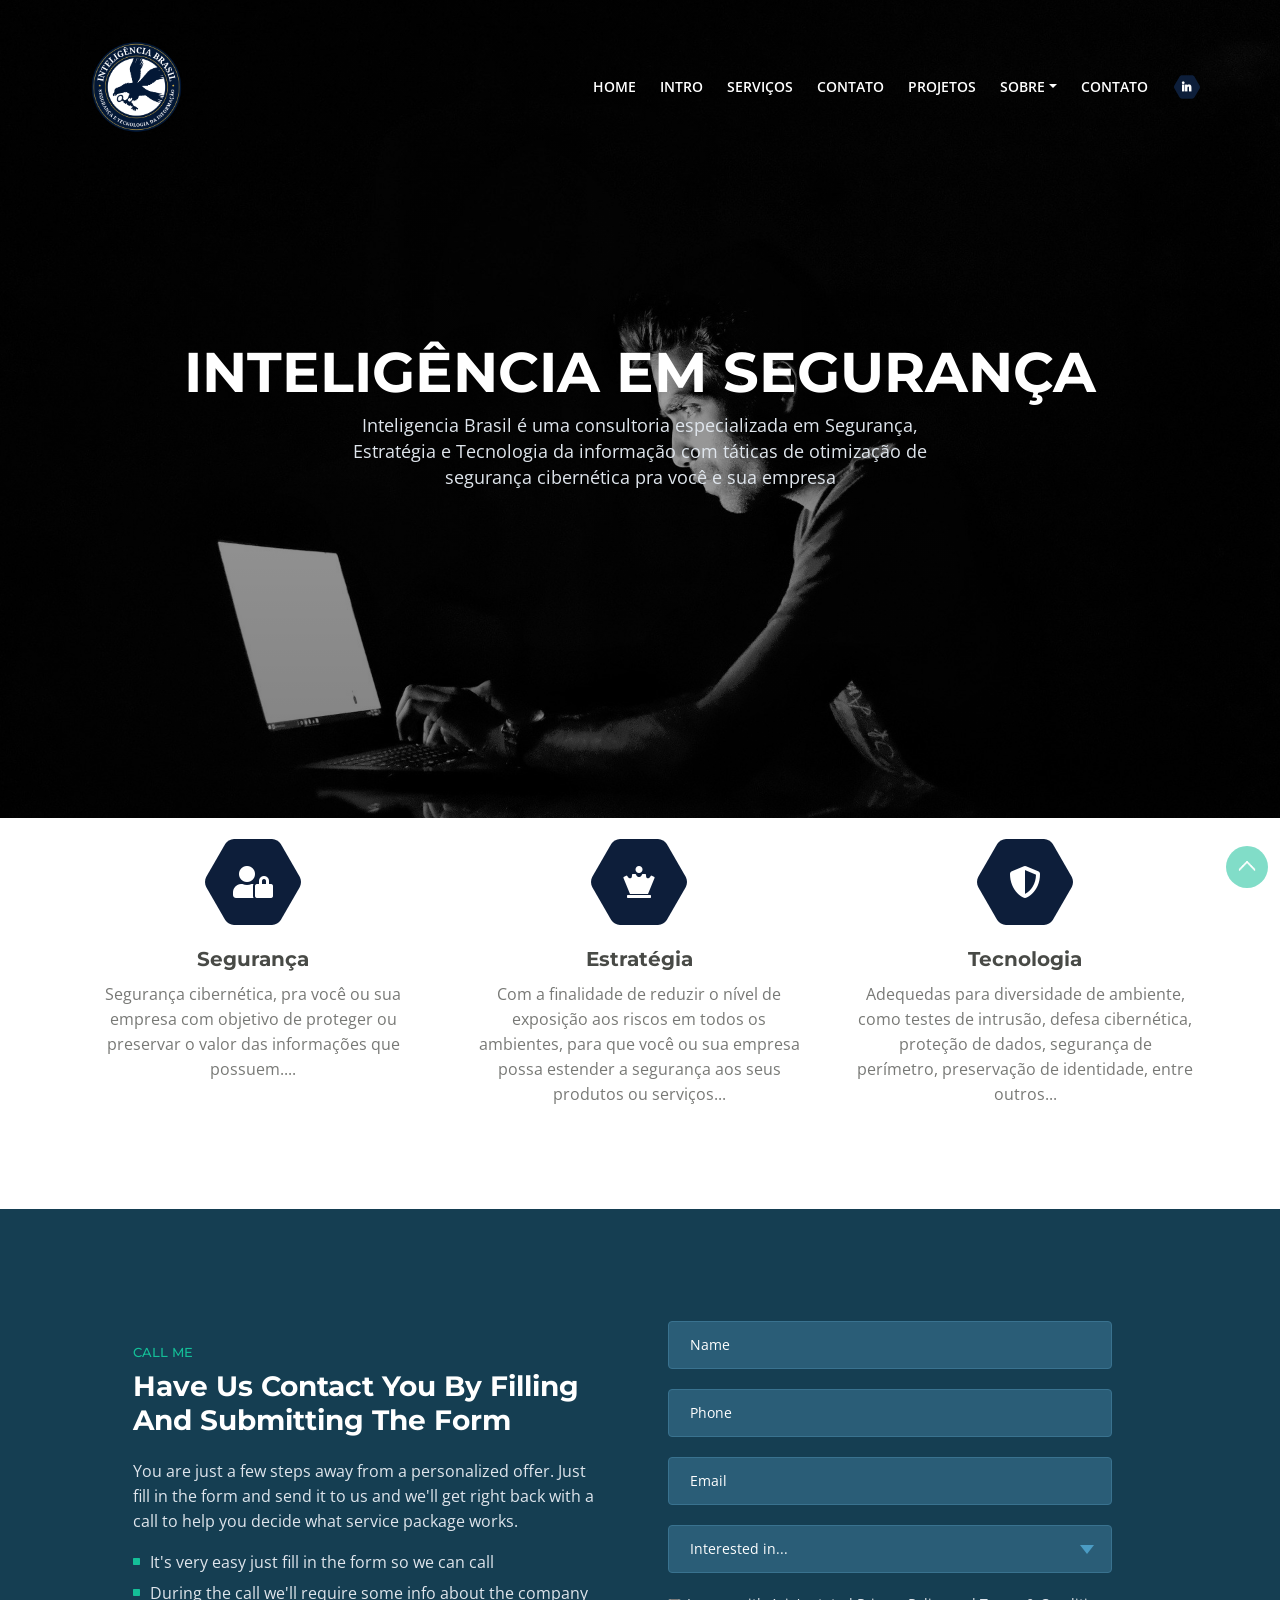
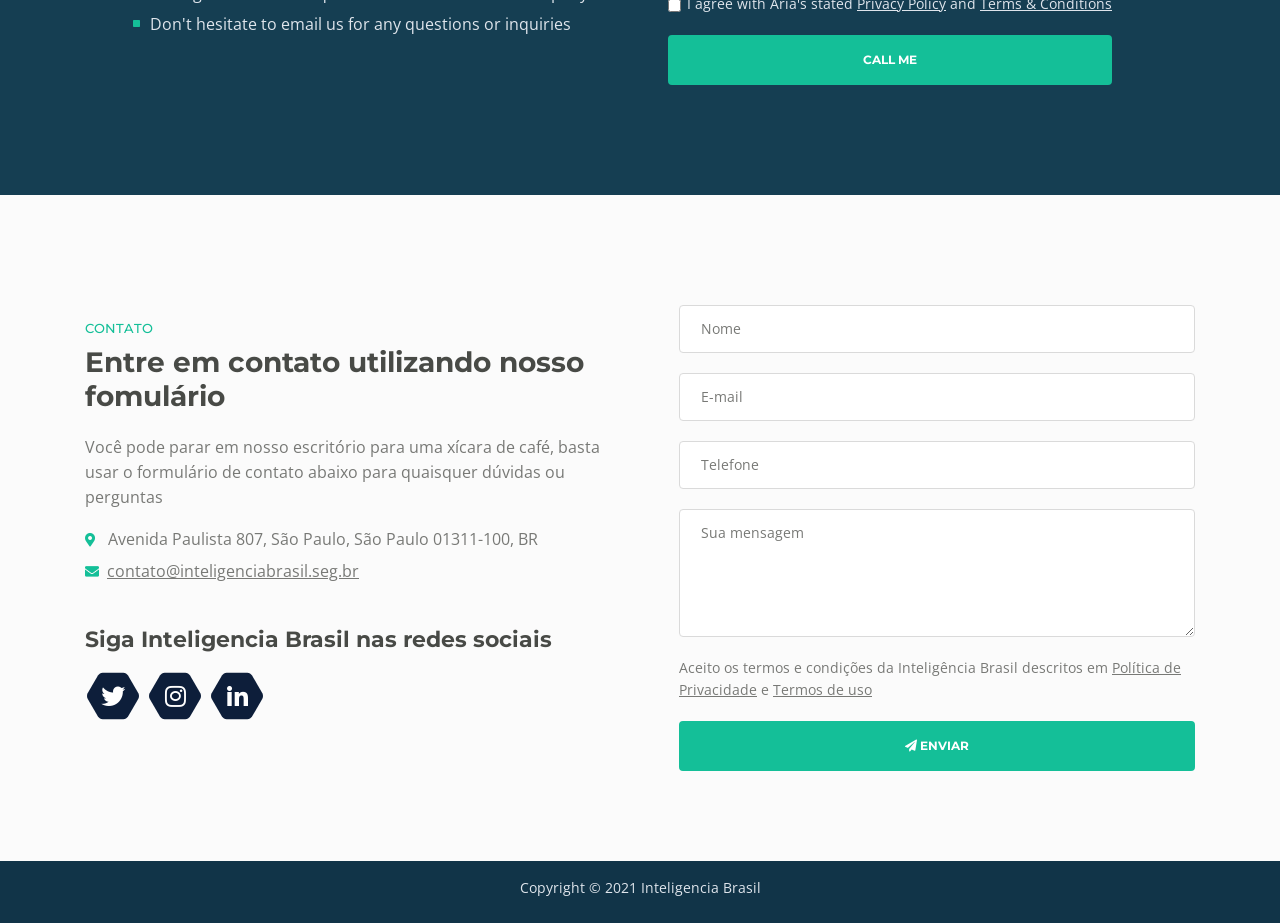
==== index.html @ 34564eaf "update_index_scripts" ====
<!DOCTYPE html>
<html lang="pt-br,en">
<head>
    <meta charset="utf-8">
    <meta name="viewport" content="width=device-width, initial-scale=1, shrink-to-fit=no">
    
    <!-- SEO Meta Tags -->
    <meta name="description" content="Segurança, Estratégia e Tecnologia da Informação - A força mais bem informada, provavelmente combate em condições mais favoráveis!">
    
    <!-- OG Meta Tags to improve the way the post looks when you share the page on LinkedIn, Facebook, Google+ -->
	<meta property="og:site_name" content="" /> <!-- website name -->
	<meta property="og:site" content="" /> <!-- website link -->
	<meta property="og:title" content=""/> <!-- title shown in the actual shared post -->
	<meta property="og:description" content="" /> <!-- description shown in the actual shared post -->
	<meta property="og:image" content="" /> <!-- image link, make sure it's jpg -->
	<meta property="og:url" content="" /> <!-- where do you want your post to link to -->
	<meta property="og:type" content="article" />

    <!-- Website Title -->
    <title>Agência - Inteligencia Brasil</title>
    
    <!-- Styles -->
    <link href="https://fonts.googleapis.com/css?family=Montserrat:500,700&display=swap&subset=latin-ext" rel="stylesheet">
    <link href="https://fonts.googleapis.com/css?family=Open+Sans:400,400i,600&display=swap&subset=latin-ext" rel="stylesheet">
    <link href="css/bootstrap.css" rel="stylesheet">
    <link href="css/fontawesome-all.css" rel="stylesheet">
    <link href="css/swiper.css" rel="stylesheet">
	<link href="css/magnific-popup.css" rel="stylesheet">
	<link href="css/styles.css" rel="stylesheet">
	
	<!-- Favicon  -->
    <link rel="icon" href="images/favicon.png">
    
   <!-- <script language="javascript">
        document.write(unescape('%3C%62%6F%64%79%20%6F%6E%63%6F%6E%74%65%78%74%6D%65%6E%75%3D%22%72%65%74%75%72%6E%20%66%61%6C%73%65%3B%22%3E'));
    </script>-->

</head>
<body>
<!--<body onkeydown="return false" data-spy="scroll" data-target=".fixed-top">-->
    
    <!-- Preloader -->
	<div class="spinner-wrapper">
        <div class="spinner">
            <div class="bounce1"></div>
            <div class="bounce2"></div>
            <div class="bounce3"></div>
        </div>
    </div>
    <!-- end of preloader -->
    

    <!-- Navbar -->
    <nav class="navbar navbar-expand-md navbar-dark navbar-custom fixed-top">
        <!-- Text Logo - Use this if you don't have a graphic logo -->
        <!-- <a class="navbar-brand logo-text page-scroll" href="index.html">Aria</a> -->

        <!-- Image Logo -->
        <a class="navbar-brand logo-image" href="index.html"><img src="images/logo.svg" alt="alternative"></a>
        
        <!-- Mobile Menu Toggle Button -->
        <button class="navbar-toggler" type="button" data-toggle="collapse" data-target="#navbarsExampleDefault" aria-controls="navbarsExampleDefault" aria-expanded="false" aria-label="Toggle navigation">
            <span class="navbar-toggler-awesome fas fa-bars"></span>
            <span class="navbar-toggler-awesome fas fa-times"></span>
        </button>
        <!-- end of mobile menu toggle button -->

        <div class="collapse navbar-collapse" id="navbarsExampleDefault">
            <ul class="navbar-nav ml-auto">
                <li class="nav-item">
                    <a class="nav-link page-scroll" href="#header">HOME <span class="sr-only">(current)</span></a>
                </li>
                <li class="nav-item">
                    <a class="nav-link page-scroll" href="#intro">INTRO</a>
                </li>
                <li class="nav-item">
                    <a class="nav-link page-scroll" href="#services">SERVIÇOS</a>
                </li>
                <li class="nav-item">
                    <a class="nav-link page-scroll" href="#callMe">CONTATO</a>
                </li>
                <li class="nav-item">
                    <a class="nav-link page-scroll" href="#projects">PROJETOS</a>
                </li>

                <!-- Dropdown Menu -->          
                <li class="nav-item dropdown">
                    <a class="nav-link dropdown-toggle page-scroll" href="#" id="navbarDropdown" role="button" aria-haspopup="true" aria-expanded="false">SOBRE</a>
                    <div class="dropdown-menu" aria-labelledby="navbarDropdown">
                        <a class="dropdown-item" href="#"><span class="item-text">TERMOS DE USO</span></a>
                        <div class="dropdown-items-divide-hr"></div>
                        <a class="dropdown-item" href="#"><span class="item-text">POLÍTICA DE PRIVACIDADE</span></a>
                    </div>
                </li>
                <!-- end of dropdown menu -->

                <li class="nav-item">
                    <a class="nav-link page-scroll" href="#contact">CONTATO</a>
                </li>
            </ul>
            <span class="nav-item social-icons">
                <span class="fa-stack">
                    <a href="https://www.linkedin.com/company/inteligenciabrasil" target="_blank">
                        <span class="hexagon"></span>
                        <i class="fab fa-linkedin-in fa-stack-1x"></i>
                    </a>
                </span>
                <!--
                <span class="fa-stack">
                    <a href="#your-link">
                        <span class="hexagon"></span>
                        <i class="fab fa-twitter fa-stack-1x"></i>
                    </a>
                </span>
            </span>-->
        </div>
    </nav> <!-- end of navbar -->
    <!-- end of navbar -->


    <!-- Header -->
    <header id="header" class="header">
        <div class="seletor header-content">
            <div class="container">
                <div class="row">
                    <div class="col-lg-12">
                        <div class="text-container">
                            <h1>INTELIGÊNCIA <span id="js-rotating">EM SEGURANÇA, ESTRATÉGICA, TECNOLÓGICA</span></h1>
                            <p class="p-heading p-large">Inteligencia Brasil é uma consultoria especializada em Segurança, Estratégia e Tecnologia da informação com táticas de otimização de segurança cibernética pra você e sua empresa</p>
                          <!--  <a class="btn-solid-lg page-scroll" href="#intro">DISCOVER</a>-->
                        </div>
                    </div> <!-- end of col -->
                </div> <!-- end of row -->
            </div> <!-- end of container -->
        </div> <!-- end of header-content -->
    </header> <!-- end of header -->
    <!-- end of header -->

<!--BLOCK
    <!-- Intro 
    <div id="intro" class="basic-1">
        <div class="container">
            <div class="row">
                <div class="col-lg-5">
                    <div class="text-container">
                        <div class="section-title">INTRO</div>
                        <h2>We Offer Some Of The Best Business Growth Services In Town</h2>
                        <p>Launching a new company or developing the market position of an existing one can be quite an overwhelming processs at times.</p>
                        <p class="testimonial-text">"Our mission here at Aira is to get you through those tough moments relying on our team's expertise in starting and growing companies."</p>
                        <div class="testimonial-author">Louise Donovan - CEO</div>
                    </div> <!-- end of text-container 
                </div> <!-- end of col 
                <div class="col-lg-7">
                    <div class="image-container">
                        <img class="img-fluid" src="images/intro-office.jpg" alt="alternative">
                    </div> <!-- end of image-container 
                </div> <!-- end of col 
            </div> <!-- end of row 
        </div> <!-- end of container 
    </div> <!-- end of basic-1 
    <!-- end of intro -->

<!--BLOCK
    <!-- Description -->
    <div class="cards-1">
        <div class="container">
            <div class="row">
                <div class="col-lg-12">
                        
               <!-- Card -->
               <div class="card">
                <span class="fa-stack">
                    <span class="hexagon"></span>
                    <i class="fas fa-user-lock fa-stack-1x"></i>
                </span>
                <div class="seletor card-body">
                    <h4 class="card-title">Segurança</h4>
                    <p>Segurança cibernética, pra você ou sua empresa com objetivo de proteger ou preservar o valor das informações que possuem....</p>
                </div>
            </div>
            <!-- end of card -->
                     <!-- Card -->
                     <div class="card">
                        <span class="fa-stack">
                            <span class="hexagon"></span>
                            <i class="fas fa-chess-queen fa-stack-1x"></i>
                        </span>
                        <div class="seletor card-body">
                            <h4 class="card-title">Estratégia</h4>
                            <p>Com a finalidade de reduzir o nível de exposição aos riscos em todos os ambientes, para que você ou sua empresa possa estender a segurança aos seus produtos ou serviços...</p>
                        </div>
                    </div>
                    <!-- end of card -->
                    <!-- Card -->
                    <div class="card">
                        <span class="fa-stack">
                            <span class="hexagon"></span>
                            <i class="fas fa-shield-alt fa-stack-1x"></i>
                        </span>
                        <div class="seletor card-body">
                            <h4 class="card-title">Tecnologia</h4>
                            <p>Adequedas para diversidade de ambiente, como testes de intrusão, defesa cibernética, proteção de dados, segurança de perímetro, preservação de identidade, entre outros... </p>
                        </div>
                    </div>
                    <!-- end of card -->
                    
                                

                </div> <!-- end of col -->
            </div> <!-- end of row -->
        </div> <!-- end of container -->
    </div>

    <!-- end of description -->

<!--BLOCK
    <!-- Services
    <div id="services" class="cards-2">
        <div class="container">
            <div class="row">
                <div class="col-lg-12">
                    <div class="section-title">SERVICES</div>
                    <h2>Choose The Service Package<br> That Suits Your Needs</h2>
                </div> <!-- end of col 
            </div> <!-- end of row 
            <div class="row">
                <div class="col-lg-12">
                    
                    <!-- Card
                    <div class="card">
                        <div class="card-image">
                            <img class="img-fluid" src="images/services-1.jpg" alt="alternative">
                        </div>
                        <div class="card-body">
                            <h3 class="card-title">Off The Ground Off The Ground</h3>
                            <p>Perfect for fresh ideas or young startups, this package will help get the business off the ground</p>
                            <ul class="list-unstyled li-space-lg">
                                <li class="media">
                                    <i class="fas fa-square"></i>
                                    <div class="media-body">Environment and competition</div>
                                </li>
                                <li class="media">
                                    <i class="fas fa-square"></i>
                                    <div class="media-body">Designing the marketing plan</div>
                                </li>
                            </ul>
                            <p class="price">Starting at <span>$199</span></p>
                        </div>
                        <div class="button-container">
                            <a class="btn-solid-reg page-scroll" href="#callMe">DETAILS</a>
                        </div> <!-- end of button-container 
                    </div>
                    <!-- end of card 

                    <!-- Card 
                    <div class="card">
                        <div class="card-image">
                            <img class="img-fluid" src="images/services-2.jpg" alt="alternative">
                        </div>
                        <div class="card-body">
                            <h3 class="card-title">Accelerated Growth</h3>
                            <p>Use this service pack to give your company the necessary impulse to become an industry leader</p>
                            <ul class="list-unstyled li-space-lg">
                                <li class="media">
                                    <i class="fas fa-square"></i>
                                    <div class="media-body">Business strategy planning</div>
                                </li>
                                <li class="media">
                                    <i class="fas fa-square"></i>
                                    <div class="media-body">Taking the planned actions</div>
                                </li>
                            </ul>
                            <p class="price">Starting at <span>$299</span></p>
                        </div>
                        <div class="button-container">
                            <a class="btn-solid-reg page-scroll" href="#callMe">DETAILS</a>
                        </div> <!-- end of button-container 
                    </div>
                    <!-- end of card 

                    <!-- Card 
                    <div class="card">
                        <div class="card-image">
                            <img class="img-fluid" src="images/services-3.jpg" alt="alternative">
                        </div>
                        <div class="card-body">
                            <h3 class="card-title">Market Domination</h3>
                            <p>You already are a reference point in your industry now you need to learn about acquisitions</p>
                            <ul class="list-unstyled li-space-lg">
                                <li class="media">
                                    <i class="fas fa-square"></i>
                                    <div class="media-body">Maintaining the leader status</div>
                                </li>
                                <li class="media">
                                    <i class="fas fa-square"></i>
                                    <div class="media-body">Acquisitions the right way</div>
                                </li>
                            </ul>
                            <p class="price">Starting at <span>$299</span></p>
                        </div>
                        <div class="button-container">
                            <a class="btn-solid-reg page-scroll" href="#callMe">DETAILS</a>
                        </div> <!-- end of button-container 
                    </div>
                    <!-- end of card 

                </div> <!-- end of col 
            </div> <!-- end of row 
        </div> <!-- end of container 
    </div> <!-- end of cards-2 -->
    <!-- end of services -->
    

    <!-- Details 1 
	<div id="details" class="accordion">
		<div class="area-1">
		</div><!-- end of area-1 on same line and no space between comments to eliminate margin white space 
        <div class="area-2">
            
            <!-- Accordion 
            <div class="accordion-container" id="accordionOne">
                <h2>Accelerate Business Growth To Improve Revenue Numbers</h2>
                <div class="item">
                    <div id="headingOne">
                        <span data-toggle="collapse" data-target="#collapseOne" aria-expanded="true" aria-controls="collapseOne" role="button">
                            <span class="circle-numbering">1</span><span class="accordion-title">How Can Aria Help Your Business</span>
                        </span>
                    </div>
                    <div id="collapseOne" class="collapse show" aria-labelledby="headingOne" data-parent="#accordionOne">
                        <div class="accordion-body">
                            At Aria solutions, we’ve taken the consultancy concept one step further by offering a full service management organization with expertise.
                        </div>
                    </div>
                </div> <!-- end of item 
            
                <div class="item">
                    <div id="headingTwo">
                        <span class="collapsed" data-toggle="collapse" data-target="#collapseTwo" aria-expanded="false" aria-controls="collapseTwo" role="button">
                            <span class="circle-numbering">2</span><span class="accordion-title">Great Strategic Business Planning</span>
                        </span>
                    </div>
                    <div id="collapseTwo" class="collapse" aria-labelledby="headingTwo" data-parent="#accordionOne">
                        <div class="accordion-body">
                            Aria partners with businesses to business growth and development ideas including environment analysis, plan execution and evaluation.
                        </div>
                    </div>
                </div> <!-- end of item 
            
                <div class="item">
                    <div id="headingThree">
                        <span class="collapsed" data-toggle="collapse" data-target="#collapseThree" aria-expanded="false" aria-controls="collapseThree" role="button">
                            <span class="circle-numbering">3</span><span class="accordion-title">Online Marketing Campaigns</span>
                        </span>
                    </div>
                    <div id="collapseThree" class="collapse" aria-labelledby="headingThree" data-parent="#accordionOne">
                        <div class="accordion-body">
                            An awesome online marketing plan won't save your bad product but paired with a good product, the sky is the limit for what can be achieved.
                        </div>
                    </div>
                </div> <!-- end of item 
            </div> <!-- end of accordion-container 
            <!-- end of accordion 

		</div> <!-- end of area-2 
    </div> <!-- end of accordion -->
    <!-- end of details 1 -->


    <!-- Details 2 
	<div class="tabs">
        <div class="area-1">
            <div class="tabs-container">
                
                <!-- Tabs Links 
                <ul class="nav nav-tabs" id="ariaTabs" role="tablist">
                    <li class="nav-item">
                        <a class="nav-link active" id="nav-tab-1" data-toggle="tab" href="#tab-1" role="tab" aria-controls="tab-1" aria-selected="true"><i class="fas fa-th"></i> Business</a>
                    </li>
                    <li class="nav-item">
                        <a class="nav-link" id="nav-tab-2" data-toggle="tab" href="#tab-2" role="tab" aria-controls="tab-2" aria-selected="false"><i class="fas fa-th"></i> Expertise</a>
                    </li>
                    <li class="nav-item">
                        <a class="nav-link" id="nav-tab-3" data-toggle="tab" href="#tab-3" role="tab" aria-controls="tab-3" aria-selected="false"><i class="fas fa-th"></i> Quality</a>
                    </li>
                </ul>
                <!-- end of tabs links 
                
                <!-- Tabs Content 
                <div class="tab-content" id="ariaTabsContent">

                    <!-- Tab 
                    <div class="tab-pane fade show active" id="tab-1" role="tabpanel" aria-labelledby="tab-1">
                        <h4>Business Services For Companies</h4>
                        <p>Aria provides the most innovative and customized business services in the industry. Our <a class="green page-scroll" href="#services">Services</a> section shows how flexible we are for all types of budgets.</p>
                        
                        <!-- Progress Bars 
                        <div class="progress-container">
                            <div class="title">Business Development 100%</div>
                            <div class="progress">
                                <div class="progress-bar first" role="progressbar" aria-valuenow="0" aria-valuemin="0" aria-valuemax="100"></div>
                            </div>
                            <div class="title">Opportunity Spotting 76%</div>
                            <div class="progress">
                                <div class="progress-bar second" role="progressbar" aria-valuenow="75" aria-valuemin="0" aria-valuemax="100"></div>
                            </div>
                            <div class="title">Online Marketing 90%</div>
                            <div class="progress">
                                <div class="progress-bar third" role="progressbar" aria-valuenow="90" aria-valuemin="0" aria-valuemax="100"></div>
                            </div>
                        </div> <!-- end of progress-container -->
                        <!-- end of progress bars 
                        
                    </div> <!-- end of tab-pane --> 
                    <!-- end of tab -->

                    <!-- Tab 
                    <div class="tab-pane fade" id="tab-2" role="tabpanel" aria-labelledby="tab-2">
                        <ul class="list-unstyled li-space-lg first">
                            <li class="media">
                                <div class="media-bullet">1</div>
                                <div class="media-body"><strong>High quality</strong> is on top of our list when it comes to the way we deliver the services</div>
                            </li>
                            <li class="media">
                                <div class="media-bullet">2</div>
                                <div class="media-body"><strong>Maximum impact</strong> is what we look for in our actions</div>
                            </li>
                            <li class="media">
                                <div class="media-bullet">3</div>
                                <div class="media-body"><strong>Quality standards</strong> are important but meant to be exceeded</div>
                            </li>
                        </ul>
                        <ul class="list-unstyled li-space-lg last">
                            <li class="media">
                                <div class="media-bullet">4</div>
                                <div class="media-body"><strong>We're always looking</strong> for industry leaders to help them win their market position</div>
                            </li>
                            <li class="media">
                                <div class="media-bullet">5</div>
                                <div class="media-body"><strong>Evaluation</strong> is a key aspect of this business and important</div>
                            </li>
                            <li class="media">
                                <div class="media-bullet">6</div>
                                <div class="media-body"><strong>Ethic</strong> procedures ar alwasy at the base of everything we do</div>
                            </li>
                        </ul>
                    </div> <!-- end of tab-pane -->
                    <!-- end of tab -->

                    <!-- Tab 
                    <div class="tab-pane fade" id="tab-3" role="tabpanel" aria-labelledby="tab-3">
                        <p><strong>We strive to achieve</strong> 100% customer satisfaction for both types of customers: hiring companies and job seekers. Types of customers: <a class="green" href="#your-link">with huge potential</a></p>
                        <p><strong>Our goal is to help</strong> your company achieve its full potential and establish long term stability for <a class="green" href="#your-link">the stakeholders</a></p>
                        <ul class="list-unstyled li-space-lg">
                            <li class="media">
                                <i class="fas fa-square"></i>
                                <div class="media-body">It's easy to get a quotation, just call our office anytime</div>
                            </li>
                            <li class="media">
                                <i class="fas fa-square"></i>
                                <div class="media-body">We'll get back to you with an initial estimate soon</div>
                            </li>
                            <li class="media">
                                <i class="fas fa-square"></i>
                                <div class="media-body">Get ready to see results even after only 30 days</div>
                            </li>
                            <li class="media">
                                <i class="fas fa-square"></i>
                                <div class="media-body">Ask for a quote and start improving your business</div>
                            </li>
                            <li class="media">
                                <i class="fas fa-square"></i>
                                <div class="media-body">Just fill out the form and we'll call you right away</div>
                            </li>
                        </ul>
                    </div> <!-- end of tab-pane -->
                    <!-- end of tab 

                </div> <!-- end of tab-content -->
                <!-- end of tabs content 

            </div> <!-- end of tabs-container 
        </div><!-- end of area-1 on same line and no space between comments to eliminate margin white space 
        <div class="area-2"></div> <!-- end of area-2 
    </div> <!-- end of tabs -->
    <!-- end of details 2 -->


    <!-- Testimonials 
    <div class="slider">
        <div class="container">
            <div class="row">
                <div class="col-lg-12">
                    <h2>Read Our Customer Testimonials</h2>
                    <p class="p-heading">Our clients are our partners and we can not imagine a better future for our company without helping them reach their objectives</p>
                </div> <!-- end of col 
            </div> <!-- end of row 
            <div class="row">
                <div class="col-lg-12">

                    <!-- Card Slider 
                    <div class="slider-container">
                        <div class="swiper-container card-slider">
                            <div class="swiper-wrapper">
                                
                                <!-- Slide 
                                <div class="swiper-slide">
                                    <div class="card">
                                        <img class="card-image" src="images/testimonial-1.jpg" alt="alternative">
                                        <div class="card-body">
                                            <div class="testimonial-text">The guys from Aria helped with getting my business off the ground and turning into a profitable company.</div>
                                            <div class="testimonial-author">Jude Thorn - Founder</div>
                                        </div>
                                    </div>
                                </div> <!-- end of swiper-slide -->
                                <!-- end of slide -->
        
                                <!-- Slide 
                                <div class="swiper-slide">
                                    <div class="card">
                                        <img class="card-image" src="images/testimonial-2.jpg" alt="alternative">
                                        <div class="card-body">
                                            <div class="testimonial-text">I purchased the Growth Accelerator service pack a few years ago and I renewed the contract each year. </div>
                                            <div class="testimonial-author">Marsha Singer - Marketer</div>
                                        </div>
                                    </div>        
                                </div> <!-- end of swiper-slide -->
                                <!-- end of slide -->
        
                                <!-- Slide 
                                <div class="swiper-slide">
                                    <div class="card">
                                        <img class="card-image" src="images/testimonial-3.jpg" alt="alternative">
                                        <div class="card-body">
                                            <div class="testimonial-text">Aria's CEO personally attends client meetings and gives his feedback on business growth strategies.</div>
                                            <div class="testimonial-author">Roy Smith - Developer</div>
                                        </div>
                                    </div>        
                                </div> <!-- end of swiper-slide -->
                                <!-- end of slide -->
        
                                <!-- Slide 
                                <div class="swiper-slide">
                                    <div class="card">
                                        <img class="card-image" src="images/testimonial-4.jpg" alt="alternative">
                                        <div class="card-body">
                                            <div class="testimonial-text">At the beginning I thought the prices are a little high for what they offer but they over deliver each and every time.</div>
                                            <div class="testimonial-author">Ronald Spice - Owner</div>
                                        </div>
                                    </div>
                                </div> <!-- end of swiper-slide -->
                                <!-- end of slide -->
        
                                <!-- Slide 
                                <div class="swiper-slide">
                                    <div class="card">
                                        <img class="card-image" src="images/testimonial-5.jpg" alt="alternative">
                                        <div class="card-body">
                                            <div class="testimonial-text">I recommend Aria to every business owner or growth leader that wants to take his company to the next level.</div>
                                            <div class="testimonial-author">Lindsay Rune - Manager</div>
                                        </div>
                                    </div>        
                                </div> <!-- end of swiper-slide 
                                <!-- end of slide -->
        
                                <!-- Slide 
                                <div class="swiper-slide">
                                    <div class="card">
                                        <img class="card-image" src="images/testimonial-6.jpg" alt="alternative">
                                        <div class="card-body">
                                            <div class="testimonial-text">My goals for using Aria's services seemed high when I first set them but they've met them with no problems.</div>
                                            <div class="testimonial-author">Ann Black - Consultant</div>
                                        </div>
                                    </div>        
                                </div> <!-- end of swiper-slide -->
                                <!-- end of slide 
                            
                            </div> <!-- end of swiper-wrapper
        
                            <!-- Add Arrows 
                            <div class="swiper-button-next"></div>
                            <div class="swiper-button-prev"></div>
                            <!-- end of add arrows 
        
                        </div> <!-- end of swiper-container 
                    </div> <!-- end of sliedr-container 
                    <!-- end of card slider 

                </div> <!-- end of col 
            </div> <!-- end of row 
        </div> <!-- end of container 
    </div> <!-- end of slider 
    <!-- end of testimonials 


    <!-- Call Me -->
    <div id="callMe" class="form-1">
        <div class="container">
            <div class="row">
                <div class="col-lg-6">
                    <div class="text-container">
                        <div class="section-title">CALL ME</div>
                        <h2 class="white">Have Us Contact You By Filling And Submitting The Form</h2>
                        <p class="white">You are just a few steps away from a personalized offer. Just fill in the form and send it to us and we'll get right back with a call to help you decide what service package works.</p>
                        <ul class="list-unstyled li-space-lg white">
                            <li class="media">
                                <i class="fas fa-square"></i>
                                <div class="media-body">It's very easy just fill in the form so we can call</div>
                            </li>
                            <li class="media">
                                <i class="fas fa-square"></i>
                                <div class="media-body">During the call we'll require some info about the company</div>
                            </li>
                            <li class="media">
                                <i class="fas fa-square"></i>
                                <div class="media-body">Don't hesitate to email us for any questions or inquiries</div>
                            </li>
                        </ul>
                    </div>
                </div> <!-- end of col  
                <div class="col-lg-6">
                   
                    <!-- Call Me Form -->
                    <form id="callMeForm" data-toggle="validator" data-focus="false">
                        <div class="form-group">
                            <input type="text" class="form-control-input" id="lname" name="lname" required>
                            <label class="label-control" for="lname">Name</label>
                            <div class="help-block with-errors"></div>
                        </div>
                        <div class="form-group">
                            <input type="text" class="form-control-input" id="lphone" name="lphone" required>
                            <label class="label-control" for="lphone">Phone</label>
                            <div class="help-block with-errors"></div>
                        </div>
                        <div class="form-group">
                            <input type="email" class="form-control-input" id="lemail" name="lemail" required>
                            <label class="label-control" for="lemail">Email</label>
                            <div class="help-block with-errors"></div>
                        </div>
                        <div class="form-group">
                            <select class="form-control-select" id="lselect" required>
                                <option class="select-option" value="" disabled selected>Interested in...</option>
                                <option class="select-option" value="Off The Ground">Off The Ground</option>
                                <option class="select-option" value="Accelerated Growth">Accelerated Growth</option>
                                <option class="select-option" value="Market Domination">Market Domination</option>
                            </select>
                            <div class="help-block with-errors"></div>
                        </div>
                        <div class="form-group checkbox white">
                            <input type="checkbox" id="lterms" value="Agreed-to-Terms" name="lterms" required>I agree with Aria's stated <a class="white" href="privacy-policy.html">Privacy Policy</a> and <a class="white" href="terms-conditions.html">Terms & Conditions</a>
                            <div class="help-block with-errors"></div>
                        </div>
                        <div class="form-group">
                            <button type="submit" class="form-control-submit-button">CALL ME</button>
                        </div>
                        <div class="form-message">
                            <div id="lmsgSubmit" class="h3 text-center hidden"></div>
                        </div>
                    </form>
                    <!-- end of call me form -->
                    
                </div> <!-- end of col -->
            </div> <!-- end of row -->
        </div> <!-- end of container -->
    </div> <!-- end of form-1 -->
    <!-- end of call me 


    <!-- Projects 
	<div id="projects" class="filter">
		<div class="container">
            <div class="row">
                <div class="col-lg-12">
                    <div class="section-title">PROJECTS</div>
                    <h2>Projects That We're Proud Of</h2>
                </div> <!-- end of col 
            </div> <!-- end of row 
            <div class="row">
                <div class="col-lg-12">
                    <!-- Filter 
                    <div class="button-group filters-button-group">
                        <a class="button is-checked" data-filter="*"><span>SHOW ALL</span></a>
                        <a class="button" data-filter=".design"><span>DESIGN</span></a>
                        <a class="button" data-filter=".development"><span>DEVELOPMENT</span></a>
                        <a class="button" data-filter=".marketing"><span>MARKETING</span></a>
                        <a class="button" data-filter=".seo"><span>SEO</span></a>
                    </div> <!-- end of button group 
                    <div class="grid">
                        <div class="element-item development">
                            <a class="popup-with-move-anim" href="#project-1"><div class="element-item-overlay"><span>Online Banking</span></div><img src="images/project-1.jpg" alt="alternative"></a>
                        </div>
                        <div class="element-item development">
                            <a class="popup-with-move-anim" href="#project-2"><div class="element-item-overlay"><span>Classic Industry</span></div><img src="images/project-2.jpg" alt="alternative"></a>
                        </div>
                        <div class="element-item design development marketing">
                            <a class="popup-with-move-anim" href="#project-3"><div class="element-item-overlay"><span>BoomBap Audio</span></div><img src="images/project-3.jpg" alt="alternative"></a>
                        </div>
                        <div class="element-item design development marketing">
                            <a class="popup-with-move-anim" href="#project-4"><div class="element-item-overlay"><span>Van Moose</span></div><img src="images/project-4.jpg" alt="alternative"></a>
                        </div>
                        <div class="element-item design development marketing seo">
                            <a class="popup-with-move-anim" href="#project-5"><div class="element-item-overlay"><span>Joy Moments</span></div><img src="images/project-5.jpg" alt="alternative"></a>
                        </div>
                        <div class="element-item design marketing seo">
                            <a class="popup-with-move-anim" href="#project-6"><div class="element-item-overlay"><span>Spark Events</span></div><img src="images/project-6.jpg" alt="alternative"></a>
                        </div>
                        <div class="element-item design marketing">
                            <a class="popup-with-move-anim" href="#project-7"><div class="element-item-overlay"><span>Casual Wear</span></div><img src="images/project-7.jpg" alt="alternative"></a>
                        </div>
                        <div class="element-item design marketing">
                            <a class="popup-with-move-anim" href="#project-8"><div class="element-item-overlay"><span>Zazoo Apps</span></div><img src="images/project-8.jpg" alt="alternative"></a>
                        </div>
                    </div> <!-- end of grid -->
                    <!-- end of filter 
                    
                </div> <!-- end of col 
            </div> <!-- end of row 
		</div> <!-- end of container 
    </div> <!-- end of filter -->
    <!-- end of projects -->


    <!-- Project Lightboxes 
    <!-- Lightbox 
    <div id="project-1" class="lightbox-basic zoom-anim-dialog mfp-hide">
        <div class="row">
            <button title="Close (Esc)" type="button" class="mfp-close x-button">×</button>
            <div class="col-lg-8">
                <img class="img-fluid" src="images/project-1.jpg" alt="alternative">
            </div> <!-- end of col 
            <div class="col-lg-4">
                <h3>Online Banking</h3>
                <hr class="line-heading">
                <h6>Strategy Development</h6>
                <p>Need a solid foundation for your business growth plans? Aria will help you manage sales and meet your current needs</p>
                <p>By offering the best professional services and quality products in the market. Don't hesitate and get in touch with us.</p>
                <div class="testimonial-container">
                    <p class="testimonial-text">Need a solid foundation for your business growth plans? Aria will help you manage sales and meet your current requirements.</p>
                    <p class="testimonial-author">General Manager</p>
                </div>
                <a class="btn-solid-reg" href="#your-link">DETAILS</a> <a class="btn-outline-reg mfp-close as-button" href="#projects">BACK</a> 
            </div> <!-- end of col 
        </div> <!-- end of row 
    </div> <!-- end of lightbox-basic -->
    <!-- end of lightbox -->

    <!-- Lightbox 
    <div id="project-2" class="lightbox-basic zoom-anim-dialog mfp-hide">
        <div class="row">
            <button title="Close (Esc)" type="button" class="mfp-close x-button">×</button>
            <div class="col-lg-8">
                <img class="img-fluid" src="images/project-2.jpg" alt="alternative">
            </div> <!-- end of col 
            <div class="col-lg-4">
                <h3>Classic Industry</h3>
                <hr class="line-heading">
                <h6>Strategy Development</h6>
                <p>Need a solid foundation for your business growth plans? Aria will help you manage sales and meet your current needs</p>
                <p>By offering the best professional services and quality products in the market. Don't hesitate and get in touch with us.</p>
                <div class="testimonial-container">
                    <p class="testimonial-text">Need a solid foundation for your business growth plans? Aria will help you manage sales and meet your current requirements.</p>
                    <p class="testimonial-author">General Manager</p>
                </div>
                <a class="btn-solid-reg" href="#your-link">DETAILS</a> <a class="btn-outline-reg mfp-close as-button" href="#projects">BACK</a> 
            </div> <!-- end of col 
        </div> <!-- end of row 
    </div> <!-- end of lightbox-basic -->
    <!-- end of lightbox -->

    <!-- Lightbox 
    <div id="project-3" class="lightbox-basic zoom-anim-dialog mfp-hide">
        <div class="row">
            <button title="Close (Esc)" type="button" class="mfp-close x-button">×</button>
            <div class="col-lg-8">
                <img class="img-fluid" src="images/project-3.jpg" alt="alternative">
            </div> <!-- end of col 
            <div class="col-lg-4">
                <h3>BoomBap Audio</h3>
                <hr class="line-heading">
                <h6>Strategy Development</h6>
                <p>Need a solid foundation for your business growth plans? Aria will help you manage sales and meet your current needs</p>
                <p>By offering the best professional services and quality products in the market. Don't hesitate and get in touch with us.</p>
                <div class="testimonial-container">
                    <p class="testimonial-text">Need a solid foundation for your business growth plans? Aria will help you manage sales and meet your current requirements.</p>
                    <p class="testimonial-author">General Manager</p>
                </div>
                <a class="btn-solid-reg" href="#your-link">DETAILS</a> <a class="btn-outline-reg mfp-close as-button" href="#projects">BACK</a> 
            </div> <!-- end of col 
        </div> <!-- end of row 
    </div> <!-- end of lightbox-basic -->
    <!-- end of lightbox -->

    <!-- Lightbox 
    <div id="project-4" class="lightbox-basic zoom-anim-dialog mfp-hide">
        <div class="row">
            <button title="Close (Esc)" type="button" class="mfp-close x-button">×</button>
            <div class="col-lg-8">
                <img class="img-fluid" src="images/project-4.jpg" alt="alternative">
            </div> <!-- end of col 
            <div class="col-lg-4">
                <h3>Van Moose</h3>
                <hr class="line-heading">
                <h6>Strategy Development</h6>
                <p>Need a solid foundation for your business growth plans? Aria will help you manage sales and meet your current needs</p>
                <p>By offering the best professional services and quality products in the market. Don't hesitate and get in touch with us.</p>
                <div class="testimonial-container">
                    <p class="testimonial-text">Need a solid foundation for your business growth plans? Aria will help you manage sales and meet your current requirements.</p>
                    <p class="testimonial-author">General Manager</p>
                </div>
                <a class="btn-solid-reg" href="#your-link">DETAILS</a> <a class="btn-outline-reg mfp-close as-button" href="#projects">BACK</a> 
            </div> <!-- end of col 
        </div> <!-- end of row 
    </div> <!-- end of lightbox-basic -->
    <!-- end of lightbox -->

    <!-- Lightbox 
    <div id="project-5" class="lightbox-basic zoom-anim-dialog mfp-hide">
        <div class="row">
            <button title="Close (Esc)" type="button" class="mfp-close x-button">×</button>
            <div class="col-lg-8">
                <img class="img-fluid" src="images/project-5.jpg" alt="alternative">
            </div> <!-- end of col 
            <div class="col-lg-4">
                <h3>Joy Moments</h3>
                <hr class="line-heading">
                <h6>Strategy Development</h6>
                <p>Need a solid foundation for your business growth plans? Aria will help you manage sales and meet your current needs</p>
                <p>By offering the best professional services and quality products in the market. Don't hesitate and get in touch with us.</p>
                <div class="testimonial-container">
                    <p class="testimonial-text">Need a solid foundation for your business growth plans? Aria will help you manage sales and meet your current requirements.</p>
                    <p class="testimonial-author">General Manager</p>
                </div>
                <a class="btn-solid-reg" href="#your-link">DETAILS</a> <a class="btn-outline-reg mfp-close as-button" href="#projects">BACK</a> 
            </div> <!-- end of col 
        </div> <!-- end of row 
    </div> <!-- end of lightbox-basic 
    <!-- end of lightbox -->

    <!-- Lightbox 
    <div id="project-6" class="lightbox-basic zoom-anim-dialog mfp-hide">
        <div class="row">
            <button title="Close (Esc)" type="button" class="mfp-close x-button">×</button>
            <div class="col-lg-8">
                <img class="img-fluid" src="images/project-6.jpg" alt="alternative">
            </div> <!-- end of col 
            <div class="col-lg-4">
                <h3>Spark Events</h3>
                <hr class="line-heading">
                <h6>Strategy Development</h6>
                <p>Need a solid foundation for your business growth plans? Aria will help you manage sales and meet your current needs</p>
                <p>By offering the best professional services and quality products in the market. Don't hesitate and get in touch with us.</p>
                <div class="testimonial-container">
                    <p class="testimonial-text">Need a solid foundation for your business growth plans? Aria will help you manage sales and meet your current requirements.</p>
                    <p class="testimonial-author">General Manager</p>
                </div>
                <a class="btn-solid-reg" href="#your-link">DETAILS</a> <a class="btn-outline-reg mfp-close as-button" href="#projects">BACK</a> 
            </div> <!-- end of col 
        </div> <!-- end of row 
    </div> <!-- end of lightbox-basic -->
    <!-- end of lightbox -->

    <!-- Lightbox 
    <div id="project-7" class="lightbox-basic zoom-anim-dialog mfp-hide">
        <div class="row">
            <button title="Close (Esc)" type="button" class="mfp-close x-button">×</button>
            <div class="col-lg-8">
                <img class="img-fluid" src="images/project-7.jpg" alt="alternative">
            </div> <!-- end of col 
            <div class="col-lg-4">
                <h3>Casual Wear</h3>
                <hr class="line-heading">
                <h6>Strategy Development</h6>
                <p>Need a solid foundation for your business growth plans? Aria will help you manage sales and meet your current needs</p>
                <p>By offering the best professional services and quality products in the market. Don't hesitate and get in touch with us.</p>
                <div class="testimonial-container">
                    <p class="testimonial-text">Need a solid foundation for your business growth plans? Aria will help you manage sales and meet your current requirements.</p>
                    <p class="testimonial-author">General Manager</p>
                </div>
                <a class="btn-solid-reg" href="#your-link">DETAILS</a> <a class="btn-outline-reg mfp-close as-button" href="#projects">BACK</a> 
            </div> <!-- end of col 
        </div> <!-- end of row 
    </div> <!-- end of lightbox-basic -->
    <!-- end of lightbox -->

    <!-- Lightbox 
    <div id="project-8" class="lightbox-basic zoom-anim-dialog mfp-hide">
        <div class="row">
            <button title="Close (Esc)" type="button" class="mfp-close x-button">×</button>
            <div class="col-lg-8">
                <img class="img-fluid" src="images/project-8.jpg" alt="alternative">
            </div> <!-- end of col 
            <div class="col-lg-4">
                <h3>Zazoo Apps</h3>
                <hr class="line-heading">
                <h6>Strategy Development</h6>
                <p>Need a solid foundation for your business growth plans? Aria will help you manage sales and meet your current needs</p>
                <p>By offering the best professional services and quality products in the market. Don't hesitate and get in touch with us.</p>
                <div class="testimonial-container">
                    <p class="testimonial-text">Need a solid foundation for your business growth plans? Aria will help you manage sales and meet your current requirements.</p>
                    <p class="testimonial-author">General Manager</p>
                </div>
                <a class="btn-solid-reg" href="#your-link">DETAILS</a> <a class="btn-outline-reg mfp-close as-button" href="#projects">BACK</a> 
            </div> <!-- end of col 
        </div> <!-- end of row 
    </div> <!-- end of lightbox-basic -->
    <!-- end of lightbox -->
    <!-- end of project lightboxes -->


    <!-- Team -
    <div class="basic-2">
        <div class="container">
            <div class="row">
                <div class="col-lg-12">
                    <h2>Our Team Of Consultants</h2>
                    <p class="p-heading">We're only as strong and as knowledgeable as our team. So here are the men and women which help customers meet goals and grow companies</p>
                </div> <!-- end of col 
            </div> <!-- end of row 
            <div class="row">
                <div class="col-lg-12">

                    <!-- Team Member 
                    <div class="team-member">
                        <div class="image-wrapper">
                            <img class="img-fluid" src="images/team-1.png" alt="alternative">
                        </div> <!-- end of image-wrapper 
                        <p class="p-large">John Whitelong</p>
                        <p class="job-title">General Manager</p>
                        <span class="social-icons">
                            <span class="fa-stack">
                                <a href="#your-link">
                                    <span class="hexagon"></span>
                                    <i class="fab fa-facebook-f fa-stack-1x"></i>
                                </a>
                            </span>
                            <span class="fa-stack">
                                <a href="#your-link">
                                    <span class="hexagon"></span>
                                    <i class="fab fa-twitter fa-stack-1x"></i>
                                </a>
                            </span>
                        </span>
                    </div> <!-- end of team-member 
                    <!-- end of team member -->

                    <!-- Team Member 
                    <div class="team-member">
                        <div class="image-wrapper">
                            <img class="img-fluid" src="images/team-2.png" alt="alternative">
                        </div> <!-- end of image wrapper 
                        <p class="p-large">Veronique Smith</p>
                        <p class="job-title">Business Developer</p>
                        <span class="social-icons">
                            <span class="fa-stack">
                                <a href="#your-link">
                                    <span class="hexagon"></span>
                                    <i class="fab fa-facebook-f fa-stack-1x"></i>
                                </a>
                            </span>
                            <span class="fa-stack">
                                <a href="#your-link">
                                    <span class="hexagon"></span>
                                    <i class="fab fa-twitter fa-stack-1x"></i>
                                </a>
                            </span>
                        </span>
                    </div> <!-- end of team-member -->
                    <!-- end of team member -->

                    <!-- Team Member 
                    <div class="team-member">
                        <div class="image-wrapper">
                            <img class="img-fluid" src="images/team-3.png" alt="alternative">
                        </div> <!-- end of image wrapper 
                        <p class="p-large">Chris Zimerman</p>
                        <p class="job-title">Online Marketer</p>
                        <span class="social-icons">
                            <span class="fa-stack">
                                <a href="#your-link">
                                    <span class="hexagon"></span>
                                    <i class="fab fa-facebook-f fa-stack-1x"></i>
                                </a>
                            </span>
                            <span class="fa-stack">
                                <a href="#your-link">
                                    <span class="hexagon"></span>
                                    <i class="fab fa-twitter fa-stack-1x"></i>
                                </a>
                            </span>
                        </span>
                    </div> <!-- end of team-member 
                    <!-- end of team member -->

                    <!-- Team Member 
                    <div class="team-member">
                        <div class="image-wrapper">
                            <img class="img-fluid" src="images/team-4.png" alt="alternative">
                        </div> <!-- end of image wrapper 
                        <p class="p-large">Mary Villalonga</p>
                        <p class="job-title">Community Manager</p>
                        <span class="social-icons">
                            <span class="fa-stack">
                                <a href="#your-link">
                                    <span class="hexagon"></span>
                                    <i class="fab fa-facebook-f fa-stack-1x"></i>
                                </a>
                            </span>
                            <span class="fa-stack">
                                <a href="#your-link">
                                    <span class="hexagon"></span>
                                    <i class="fab fa-twitter fa-stack-1x"></i>
                                </a>
                            </span>
                        </span>
                    </div> <!-- end of team-member -->
                    <!-- end of team member 

                </div> <!-- end of col 
            </div> <!-- end of row 
        </div> <!-- end of container 
    </div> <!-- end of basic-2 -->
    <!-- end of team -->


    <!-- About 
    <div id="about" class="counter">
        <div class="container">
            <div class="row">
                <div class="col-lg-5 col-xl-6">
                    <div class="image-container">
                        <img class="img-fluid" src="images/about.jpg" alt="alternative">
                    </div> <!-- end of image-container 
                </div> <!-- end of col 
                <div class="col-lg-7 col-xl-6">
                    <div class="text-container">
                        <div class="section-title">ABOUT</div>
                        <h2>We're Passionate About Delivering Growth Services</h2>
                        <p>Our goal is to provide the right business growth services at the appropriate time so companies can benefit from the created momentum and thrive for a long period of time</p>
                        <ul class="list-unstyled li-space-lg">
                            <li class="media">
                                <i class="fas fa-square"></i>
                                <div class="media-body">Everything we recommend has direct positive impact</div>
                            </li>
                            <li class="media">
                                <i class="fas fa-square"></i>
                                <div class="media-body">You will become an important partner of our company</div>
                            </li>
                        </ul>

                        <!-- Counter 
                        <div id="counter">
                            <div class="cell">
                                <div class="counter-value number-count" data-count="231">1</div>
                                <div class="counter-info">Happy<br>Users</div>
                            </div>
                            <div class="cell">
                                <div class="counter-value number-count" data-count="121">1</div>
                                <div class="counter-info">Issues<br>Solved</div>
                            </div>
                            <div class="cell">
                                <div class="counter-value number-count" data-count="159">1</div>
                                <div class="counter-info">Good<br>Reviews</div>
                            </div>
                        </div>
                        <!-- end of counter 

                    </div> <!-- end of text-container      
                </div> <!-- end of col 
            </div> <!-- end of row 
        </div> <!-- end of container 
    </div> <!-- end of counter 
    <!-- end of about -->


    <!-- Contact -->
    <div id="contact" class="form-2">
        <div class="container">
            <div class="row">
                <div class="col-lg-6">
                    <div class="text-container">
                        <div class="section-title">CONTATO</div>
                        <h2>Entre em contato utilizando nosso fomulário</h2>
                        <p>Você pode parar em nosso escritório para uma xícara de café, basta usar o formulário de contato abaixo para quaisquer dúvidas ou perguntas</p>
                        <ul class="list-unstyled li-space-lg">
                            <li class="address"><i class="fas fa-map-marker-alt"></i> Avenida Paulista 807, São Paulo, São Paulo 01311-100, BR </li>
                           <!-- <li><i class="fas fa-phone"></i><a href="tel:003024630820">+55 11 99999 9999</a></li>-->
                           <!--  <li><i class="fas fa-phone"></i><a href="tel:003024630820">+55 11 99999 9999</a></li>-->
                            <li><i class="fas fa-envelope"></i><a href="mailto:contato@inteligenciabrasil.seg.br">contato@inteligenciabrasil.seg.br</a></li>
                        </ul>
                        <h3>Siga Inteligencia Brasil nas redes sociais</h3>

                      <!--  <span class="fa-stack">
                            <a href="#your-link">
                                <span class="hexagon"></span>
                                <i class="fab fa-facebook-f fa-stack-1x"></i>
                            </a>
                        </span>-->
                        <span class="fa-stack">
                            <a href="#your-link">
                                <span class="hexagon"></span>
                                <i class="fab fa-twitter fa-stack-1x"></i>
                            </a>
                        </span>
                        
                        <span class="fa-stack">
                            <a href="#your-link">
                                <span class="hexagon"></span>
                                <i class="fab fa-instagram fa-stack-1x"></i>
                            </a>
                        </span>
                        <span class="fa-stack">
                            <a href="#your-link">
                                <span class="hexagon"></span>
                                <i class="fab fa-linkedin-in fa-stack-1x"></i>
                            </a>
                        </span>
                        
                    </div> <!-- end of text-container -->
                </div> <!-- end of col -->
                <div class="col-lg-6">

                    <form id="contactForm" data-toggle="validator" data-focus="false" class="gform" method="POST" data-email="example@email.net"
  action="https://script.google.com/macros/s/AKfycbxAkv0vAq5iA44HUrGVkqemBp-4ESZk0ly804Rq8g/exec">
    <!-- change the form action to your script url -->

    <div class="form-elements">
        <div class="form-group">
            <input type="text" class="form-control-input" id="name" name="name" required/>
          <label class="label-control" for="name">Nome</label>
          <div class="help-block with-errors"></div>
        </div>
        
        <div class="form-group">        
            <input type="email" class="form-control-input" id="email" name="email" required/>
            <label class="label-control" for="email">E-mail</label>
            <div class="help-block with-errors"></div>
          </div>
          <div class="form-group">
            <input type="text" class="form-control-input" id="phone" name="phone" required>
            <label class="label-control" for="phone">Telefone</label>
            <div class="help-block with-errors"></div>
        </div>

             <div class="form-group">
                <textarea class="form-control-textarea" id="cmessage" required></textarea>
                <label class="label-control" for="cmessage">Sua mensagem</label>
                <div class="help-block with-errors"></div>
            </div>


              <div class="form-group checkbox ">
                <input type="checkbox" style="display:none;" id="terms" value="Agreed-to-Terms" name="terms" required>Aceito os termos e condições da Inteligência Brasil descritos em <a href="privacy-policy.html">Política de Privacidade</a> e <a href="terms-conditions.html">Termos de uso</a> 
                <div class="help-block with-errors"></div>
            </div>
      
      <button class="form-control-submit-button">
        <i class="fa fa-paper-plane"></i>&nbsp;ENVIAR</button>
    </div>
    <!-- Customise the Thankyou Message People See when they submit the form:-->
    <div class="thankyou_message" style="display:none;">
        <h2><em>Obrigado</em> ! Em breve retornaremos seu contato.</h2>
      </div>
            
                    </form> <!-- end of contact form -->

                </div> <!-- end of col -->
            </div> <!-- end of row -->
        </div> <!-- end of container -->
    </div> <!-- end of form-2 -->
    <!-- end of contact -->


    <!-- Footer 
    <div class="footer">
        <div class="container">
            <div class="row">
                <div class="col-md-6">
                    <div class="text-container about">
                        <h4>Few Words About Aria</h4>
                        <p class="white">We're passionate about delivering the best business growth services for companies just starting out as startups or industry players that have established their market position a long tima ago.</p>
                    </div> <!-- end of text-container 
                </div> <!-- end of col 
                <div class="col-md-2">
                    <div class="text-container">
                        <h4>Links</h4>
                        <ul class="list-unstyled li-space-lg white">
                            <li>
                                <a class="white" href="#your-link">startupguide.com</a>
                            </li>
                            <li>
                                <a class="white" href="terms-conditions.html">Terms & Conditions</a>
                            </li>
                            <li>
                                <a class="white" href="privacy-policy.html">Privacy Policy</a>
                            </li>
                        </ul>
                    </div> <!-- end of text-container 
                </div> <!-- end of col 
                <div class="col-md-2">
                    <div class="text-container">
                        <h4>Tools</h4>
                        <ul class="list-unstyled li-space-lg">
                            <li>
                                <a class="white" href="#your-link">businessgrowth.com</a>
                            </li>
                            <li>
                               <a class="white" href="#your-link">influencers.com</a>
                            </li>
                            <li class="media">
                                <a class="white" href="#your-link">optimizer.net</a>
                            </li>
                        </ul>
                    </div> <!-- end of text-container 
                </div> <!-- end of col 
                <div class="col-md-2">
                    <div class="text-container">
                        <h4>Partners</h4>
                        <ul class="list-unstyled li-space-lg">
                            <li>
                                <a class="white" href="#your-link">unicorns.com</a>
                            </li>
                            <li>
                                <a class="white" href="#your-link">staffmanager.com</a>
                            </li>
                            <li>
                                <a class="white" href="#your-link">association.gov</a>
                            </li>
                        </ul>
                    </div> <!-- end of text-container 
                </div> <!-- end of col 
            </div> <!-- end of row 
        </div> <!-- end of container 
    </div> <!-- end of footer -->  
    <!-- end of footer -->


    <!-- Copyright -->
    <div class="seletor copyright">
        <div class="container">
            <div class="row">
                <div class="col-lg-12">
                    <p class="p-small">Copyright © 2021 <a href="https://Inteligenciabrasil.seg.br">Inteligencia Brasil</a></p>
                </div> <!-- end of col -->
            </div> <!-- enf of row -->
        </div> <!-- end of container -->
    </div> <!-- end of copyright --> 
    <!-- end of copyright -->
    
    	
    <!-- Scripts -->
    <script src="js/jquery.min.js"></script> <!-- jQuery for Bootstrap's JavaScript plugins -->
    <script src="js/popper.min.js"></script> <!-- Popper tooltip library for Bootstrap -->
    <script src="js/bootstrap.min.js"></script> <!-- Bootstrap framework -->
    <script src="js/jquery.easing.min.js"></script> <!-- jQuery Easing for smooth scrolling between anchors -->
    <script src="js/swiper.min.js"></script> <!-- Swiper for image and text sliders -->
    <script src="js/jquery.magnific-popup.js"></script> <!-- Magnific Popup for lightboxes -->
    <script src="js/morphext.min.js"></script> <!-- Morphtext rotating text in the header -->
    <script src="js/isotope.pkgd.min.js"></script> <!-- Isotope for filter -->
    <script src="js/validator.min.js"></script> <!-- Validator.js - Bootstrap plugin that validates forms -->
    <script src="js/scripts.js"></script> <!-- Custom scripts -->

    <script data-cfasync="false" src="js/form-submission-handler.js"></script>
</body>
</html>
---- css/styles.css ----
/* Template: Aria - Business HTML Landing Page Template
   Author: Inovatik
   Created: Jul 2019
   Description: Master CSS file
*/

/*****************************************
Table Of Contents:

01. General Styles
02. Preloader
03. Navigation
04. Header
05. Intro
06. Description
07. Services
08. Details 1
09. Details 2
10. Testimonials
11. Call Me
12. Projects
13. Project Lightboxes
14. Team
15. About
16. Contact
17. Footer
18. Copyright
19. Back To Top Button
20. Extra Pages
21. Media Queries
******************************************/

/*****************************************
Colors:

- Backgrounds - light gray #fbfbfb
- Background - dark blue #153e52
- Backgrounds navbar, footer - dark gray #113448
- Buttons, bullets, icons - green #14bf98
- Headings text - black #484a46
- Body text - gray #787976
- Body text - light gray #dfe5ec
******************************************/


/******************************/
/*     01. General Styles     */
/******************************/
body,
html {
    width: 100%;
	height: 100%;
}

.seletor {
	-webkit-touch-callout: none;
	-webkit-user-select: none;
	-khtml-user-select: none;
	-moz-user-select: none;
	-ms-user-select: none;
	user-select: none;
  }

body, p {
	color: #787976; 
	font: 400 1rem/1.5625rem "Open Sans", sans-serif;
}

.p-large {
	font: 400 1.125rem/1.625rem "Open Sans", sans-serif;
}

.p-small {
	font: 400 0.875rem/1.375rem "Open Sans", sans-serif;
}

.p-heading {
	margin-bottom: 3.5rem;
	text-align: center;
}

.li-space-lg li {
	margin-bottom: 0.375rem;
}

.indent {
	padding-left: 1.25rem;
}

h1 {
	color: #484a46;
	font: 700 2.5rem/3rem "Montserrat", sans-serif;
}

h2 {
	color: #484a46;
	font: 700 1.75rem/2.125rem "Montserrat", sans-serif;
}

h3 {
	color: #484a46;
	font: 700 1.375rem/1.75rem "Montserrat", sans-serif;
}

h4 {
	color: #484a46;
	font: 700 1.25rem/1.625rem "Montserrat", sans-serif;
}

h5 {
	color: #484a46;
	font: 700 1.125rem/1.5rem "Montserrat", sans-serif;
}

h6 {
	color: #484a46;
	font: 700 1rem/1.375rem "Montserrat", sans-serif;
}

a {
	color: #787976;
	text-decoration: underline;
}

a:hover {
	color: #787976;
	text-decoration: underline;
}

a.green {
	color: #14bf98;
}

a.white,
.white {
	color: #dfe5ec;
}

.testimonial-text {
	font-style: italic;
}

.testimonial-author {
	font: 700 1rem/1.375rem "Montserrat", sans-serif;
}

strong {
	color: #484a46;
}

.section-title {
	color: #14bf98;
	font: 500 0.8125rem/1.125rem "Montserrat", sans-serif;
}

.btn-solid-reg {
	display: inline-block;
	padding: 1.1875rem 1.875rem 1.1875rem 1.875rem;
	border: 0.125rem solid #14bf98;
	border-radius: 0.25rem;
	background-color: #14bf98;
	color: #fff;
	font: 700 0.75rem/0 "Montserrat", sans-serif;
	text-decoration: none;
	transition: all 0.2s;
}

.btn-solid-reg:hover {
	background-color: transparent;
	color: #14bf98;
	text-decoration: none;
}

.btn-solid-lg {
	display: inline-block;
	padding: 1.375rem 2.125rem 1.375rem 2.125rem;
	border: 0.125rem solid #fff;
	border-radius: 1.25rem;
	background-color: #0d1e3a;
	color: #fff;
	font: 700 0.75rem/0 "Montserrat", sans-serif;
	text-decoration: none;
	transition: all 0.2s;
}

.btn-solid-lg:hover {
	background-color: transparent;
	color: #14bf98;
	text-decoration: none;
}

.btn-outline-reg {
	display: inline-block;
	padding: 1.1875rem 1.875rem 1.1875rem 1.875rem;
	border: 0.125rem solid #787976;
	border-radius: 0.25rem;
	background-color: transparent;
	color: #787976;
	font: 700 0.75rem/0 "Montserrat", sans-serif;
	text-decoration: none;
	transition: all 0.2s;
}

.btn-outline-reg:hover {
	background-color: #787976;
	color: #fff;
	text-decoration: none;
}

.btn-outline-lg {
	display: inline-block;
	padding: 1.375rem 2.125rem 1.375rem 2.125rem;
	border: 0.125rem solid #787976;
	border-radius: 0.25rem;
	background-color: transparent;
	color: #787976;
	font: 700 0.75rem/0 "Montserrat", sans-serif;
	text-decoration: none;
	transition: all 0.2s;
}

.btn-outline-lg:hover {
	background-color: #787976;
	color: #fff;
	text-decoration: none;
}

.btn-outline-sm {
	display: inline-block;
	padding: 1rem 1.625rem 0.9375rem 1.625rem;
	border: 0.125rem solid #787976;
	border-radius: 0.25rem;
	background-color: transparent;
	color: #787976;
	font: 700 0.75rem/0 "Montserrat", sans-serif;
	text-decoration: none;
	transition: all 0.2s;
}

.btn-outline-sm:hover {
	background-color: #787976;
	color: #fff;
	text-decoration: none;
}

.form-group {
	position: relative;
	margin-bottom: 1.25rem;
}

.form-group.has-error.has-danger {
	margin-bottom: 0.625rem;
}

.form-group.has-error.has-danger .help-block.with-errors ul {
	margin-top: 0.375rem;
}

.label-control {
	position: absolute;
	top: 0.8125rem;
	left: 1.375rem;
	color: #787976;
	opacity: 1;
	font: 400 0.875rem/1.375rem "Open Sans", sans-serif;
	cursor: text;
	transition: all 0.2s ease;
}

.honeypot-field {
    display: none;
}

/* IE10+ hack to solve lower label text position compared to the rest of the browsers */
@media screen and (-ms-high-contrast: active), screen and (-ms-high-contrast: none) {  
	.label-control {
		top: 0.9375rem;
	}
}

.form-control-input:focus + .label-control,
.form-control-input.notEmpty + .label-control,
.form-control-textarea:focus + .label-control,
.form-control-textarea.notEmpty + .label-control {
	top: 0.125rem;
	opacity: 1;
	font-size: 0.75rem;
	font-weight: 500;
}

.form-control-input,
.form-control-select {
	display: block; /* needed for proper display of the label in Firefox, IE, Edge */
	width: 100%;
	padding-top: 1.25rem;
	padding-bottom: 0.25rem;
	padding-left: 1.3125rem;
	border: 1px solid #dadada;
	border-radius: 0.25rem;
	background-color: #fff;
	color: #787976;
	font: 400 0.875rem/1.375rem "Open Sans", sans-serif;
	transition: all 0.2s;
	-webkit-appearance: none; /* removes inner shadow on form inputs on ios safari */
}

.form-control-select {
	padding-top: 0.5rem;
	padding-bottom: 0.5rem;
	height: 3rem;
}

/* IE10+ hack to solve lower label text position compared to the rest of the browsers */
@media screen and (-ms-high-contrast: active), screen and (-ms-high-contrast: none) {  
	.form-control-input {
		padding-top: 1.25rem;
		padding-bottom: 0.75rem;
		line-height: 1.75rem;
	}

	.form-control-select {
		padding-top: 0.875rem;
		padding-bottom: 0.75rem;
		height: 3.125rem;
		line-height: 2.125rem;
	}
}

select {
    /* you should keep these first rules in place to maintain cross-browser behavior */
    -webkit-appearance: none;
	-moz-appearance: none;
	-ms-appearance: none;
    -o-appearance: none;
    appearance: none;
    background-image: url('../images/down-arrow.png');
    background-position: 96% 50%;
    background-repeat: no-repeat;
    outline: none;
}

select::-ms-expand {
    display: none; /* removes the ugly default down arrow on select form field in IE11 */
}

.form-control-textarea {
	display: block; /* used to eliminate a bottom gap difference between Chrome and IE/FF */
	width: 100%;
	height: 8rem; /* used instead of html rows to normalize height between Chrome and IE/FF */
	padding-top: 1.25rem;
	padding-left: 1.3125rem;
	border: 1px solid #dadada;
	border-radius: 0.25rem;
	background-color: #fff;
	color: #787976;
	font: 400 1rem/1.5625rem "Open Sans", sans-serif;
	transition: all 0.2s;
}

.form-control-input:focus,
.form-control-select:focus,
.form-control-textarea:focus {
	border: 1px solid #a1a1a1;
	outline: none; /* Removes blue border on focus */
}

.form-control-input:hover,
.form-control-select:hover,
.form-control-textarea:hover {
	border: 1px solid #a1a1a1;
}

.checkbox {
	font: 400 0.875rem/1.375rem "Open Sans", sans-serif;
}

input[type='checkbox'] {
	vertical-align: -15%;
	margin-right: 0.375rem;
}

/* IE10+ hack to raise checkbox field position compared to the rest of the browsers */
@media screen and (-ms-high-contrast: active), screen and (-ms-high-contrast: none) {  
	input[type='checkbox'] {
		vertical-align: -9%;
	}
}

.form-control-submit-button {
	display: inline-block;
	width: 100%;
	height: 3.125rem;
	border: 0.125rem solid #14bf98;
	border-radius: 0.25rem;
	background-color: #14bf98;
	color: #fff;
	font: 700 0.75rem/1.75rem "Montserrat", sans-serif;
	cursor: pointer;
	transition: all 0.2s;
}

.form-control-submit-button:hover {
	background-color: transparent;
	color: #14bf98;
}

/* Form Success And Error Message Formatting */
#lmsgSubmit.h3.text-center.tada.animated,
#cmsgSubmit.h3.text-center.tada.animated,
#pmsgSubmit.h3.text-center.tada.animated,
#lmsgSubmit.h3.text-center,
#cmsgSubmit.h3.text-center,
#pmsgSubmit.h3.text-center {
	display: block;
	margin-bottom: 0;
	color: #b93636;
	font: 400 1.125rem/1rem "Open Sans", sans-serif;
}

.help-block.with-errors .list-unstyled {
	color: #787976;
	font-size: 0.75rem;
	line-height: 1.125rem;
	text-align: left;
}

.help-block.with-errors ul {
	margin-bottom: 0;
}
/* end of form success and error message formatting */

/* Form Success And Error Message Animation - Animate.css */
@-webkit-keyframes tada {
	from {
		-webkit-transform: scale3d(1, 1, 1);
		-ms-transform: scale3d(1, 1, 1);
		transform: scale3d(1, 1, 1);
	}
	10%, 20% {
		-webkit-transform: scale3d(.9, .9, .9) rotate3d(0, 0, 1, -3deg);
		-ms-transform: scale3d(.9, .9, .9) rotate3d(0, 0, 1, -3deg);
		transform: scale3d(.9, .9, .9) rotate3d(0, 0, 1, -3deg);
	}
	30%, 50%, 70%, 90% {
		-webkit-transform: scale3d(1.1, 1.1, 1.1) rotate3d(0, 0, 1, 3deg);
		-ms-transform: scale3d(1.1, 1.1, 1.1) rotate3d(0, 0, 1, 3deg);
		transform: scale3d(1.1, 1.1, 1.1) rotate3d(0, 0, 1, 3deg);
	}
	40%, 60%, 80% {
		-webkit-transform: scale3d(1.1, 1.1, 1.1) rotate3d(0, 0, 1, -3deg);
		-ms-transform: scale3d(1.1, 1.1, 1.1) rotate3d(0, 0, 1, -3deg);
		transform: scale3d(1.1, 1.1, 1.1) rotate3d(0, 0, 1, -3deg);
	}
	to {
		-webkit-transform: scale3d(1, 1, 1);
		-ms-transform: scale3d(1, 1, 1);
		transform: scale3d(1, 1, 1);
	}
}

@keyframes tada {
	from {
		-webkit-transform: scale3d(1, 1, 1);
		-ms-transform: scale3d(1, 1, 1);
		transform: scale3d(1, 1, 1);
	}
	10%, 20% {
		-webkit-transform: scale3d(.9, .9, .9) rotate3d(0, 0, 1, -3deg);
		-ms-transform: scale3d(.9, .9, .9) rotate3d(0, 0, 1, -3deg);
		transform: scale3d(.9, .9, .9) rotate3d(0, 0, 1, -3deg);
	}
	30%, 50%, 70%, 90% {
		-webkit-transform: scale3d(1.1, 1.1, 1.1) rotate3d(0, 0, 1, 3deg);
		-ms-transform: scale3d(1.1, 1.1, 1.1) rotate3d(0, 0, 1, 3deg);
		transform: scale3d(1.1, 1.1, 1.1) rotate3d(0, 0, 1, 3deg);
	}
	40%, 60%, 80% {
		-webkit-transform: scale3d(1.1, 1.1, 1.1) rotate3d(0, 0, 1, -3deg);
		-ms-transform: scale3d(1.1, 1.1, 1.1) rotate3d(0, 0, 1, -3deg);
		transform: scale3d(1.1, 1.1, 1.1) rotate3d(0, 0, 1, -3deg);
	}
	to {
		-webkit-transform: scale3d(1, 1, 1);
		-ms-transform: scale3d(1, 1, 1);
		transform: scale3d(1, 1, 1);
	}
}

.tada {
	-webkit-animation-name: tada;
	animation-name: tada;
}

.animated {
	-webkit-animation-duration: 1s;
	animation-duration: 1s;
	-webkit-animation-fill-mode: both;
	animation-fill-mode: both;
}
/* end of form success and error message animation - Animate.css */

/* Fade-move Animation For Lightbox - Magnific Popup */
/* at start */
.my-mfp-slide-bottom .zoom-anim-dialog {
	opacity: 0;
	transition: all 0.2s ease-out;
	-webkit-transform: translateY(-1.25rem) perspective(37.5rem) rotateX(10deg);
	-ms-transform: translateY(-1.25rem) perspective(37.5rem) rotateX(10deg);
	transform: translateY(-1.25rem) perspective(37.5rem) rotateX(10deg);
}

/* animate in */
.my-mfp-slide-bottom.mfp-ready .zoom-anim-dialog {
	opacity: 1;
	-webkit-transform: translateY(0) perspective(37.5rem) rotateX(0); 
	-ms-transform: translateY(0) perspective(37.5rem) rotateX(0); 
	transform: translateY(0) perspective(37.5rem) rotateX(0); 
}

/* animate out */
.my-mfp-slide-bottom.mfp-removing .zoom-anim-dialog {
	opacity: 0;
	-webkit-transform: translateY(-0.625rem) perspective(37.5rem) rotateX(10deg); 
	-ms-transform: translateY(-0.625rem) perspective(37.5rem) rotateX(10deg); 
	transform: translateY(-0.625rem) perspective(37.5rem) rotateX(10deg); 
}

/* dark overlay, start state */
.my-mfp-slide-bottom.mfp-bg {
	opacity: 0;
	transition: opacity 0.2s ease-out;
}

/* animate in */
.my-mfp-slide-bottom.mfp-ready.mfp-bg {
	opacity: 0.8;
}
/* animate out */
.my-mfp-slide-bottom.mfp-removing.mfp-bg {
	opacity: 0;
}
/* end of fade-move animation for lightbox - magnific popup */

/* Fade Animation For Image Slider - Magnific Popup */
@-webkit-keyframes fadeIn {
	from {
		opacity: 0;
	}
	to {
		opacity: 1;
	}
}

@keyframes fadeIn {
	from {
		opacity: 0;
	}
	to {
		opacity: 1;
	}
}

.fadeIn {
	-webkit-animation: fadeIn 0.6s;
	animation: fadeIn 0.6s;
}

@-webkit-keyframes fadeOut {
	from {
		opacity: 1;
	}
	to {
		opacity: 0;
	}
}

@keyframes fadeOut {
	from {
		opacity: 1;
	}
	to {
		opacity: 0;
	}
}

.fadeOut {
	-webkit-animation: fadeOut 0.8s;
	animation: fadeOut 0.8s;
}
/* end of fade animation for image slider - magnific popup */


/*************************/
/*     02. Preloader     */
/*************************/
.spinner-wrapper {
	position: fixed;
	z-index: 999999;
	top: 0;
	right: 0;
	bottom: 0;
	left: 0;
	background: #113448;
}

.spinner {
	position: absolute;
	top: 50%; /* centers the loading animation vertically one the screen */
	left: 50%; /* centers the loading animation horizontally one the screen */
	width: 3.75rem;
	height: 1.25rem;
	margin: -0.625rem 0 0 -1.875rem; /* is width and height divided by two */ 
	text-align: center;
}

.spinner > div {
	display: inline-block;
	width: 1rem;
	height: 1rem;
	border-radius: 100%;
	background-color: #fff;
	-webkit-animation: sk-bouncedelay 1.4s infinite ease-in-out both;
	animation: sk-bouncedelay 1.4s infinite ease-in-out both;
}

.spinner .bounce1 {
	-webkit-animation-delay: -0.32s;
	animation-delay: -0.32s;
}

.spinner .bounce2 {
	-webkit-animation-delay: -0.16s;
	animation-delay: -0.16s;
}

@-webkit-keyframes sk-bouncedelay {
	0%, 80%, 100% { -webkit-transform: scale(0); }
	40% { -webkit-transform: scale(1.0); }
}

@keyframes sk-bouncedelay {
	0%, 80%, 100% { 
		-webkit-transform: scale(0);
		-ms-transform: scale(0);
		transform: scale(0);
	} 40% { 
		-webkit-transform: scale(1.0);
		-ms-transform: scale(1.0);
		transform: scale(1.0);
	}
}


/**************************/
/*     03. Navigation     */
/**************************/
.navbar-custom {
	padding:0;
	/*padding-bottom: 0.375rem;*/
	background-color: #113448;
	box-shadow: 0 0.0625rem 0.375rem 0 rgba(0, 0, 0, 0.1);
	font: 600 0.875rem/0.875rem "Open Sans", sans-serif;
	transition: all 0.2s;
	

}

.navbar-custom .navbar-brand {
	font-size: 0;
}

.navbar-custom .navbar-brand.logo-image img {
    width: 7.0625rem;
	height: 6rem;
	-webkit-backface-visibility: hidden;
}

.navbar-custom .navbar-brand.logo-text {
	margin-top: 0.25rem;
	margin-bottom: 0.25rem;
	font: 700 2.25rem/1.5rem "Montserrat", sans-serif;
	color: #fff;
	text-decoration: none;
}

.navbar-custom .navbar-nav {
	margin-top: 0.75rem;
	margin-bottom: 0.5rem;
}

.navbar-custom .nav-item .nav-link {
	padding: 0.625rem 0.75rem 0.625rem 0.75rem;
	color: #fff;
	text-decoration: none;
	transition: all 0.2s ease;
}

.navbar-custom .nav-item .nav-link:hover,
.navbar-custom .nav-item .nav-link.active {
	color: #14bf98;
}

/* Dropdown Menu */
.navbar-custom .dropdown:hover > .dropdown-menu {
	display: block; /* this makes the dropdown menu stay open while hovering it */
	min-width: auto;
	animation: fadeDropdown 0.2s; /* required for the fade animation */
}

@keyframes fadeDropdown {
    0% {
        opacity: 0;
    }

    100% {
        opacity: 1;
    }
}

.navbar-custom .dropdown-toggle:focus { /* removes dropdown outline on focus  */
	outline: 0;
}

.navbar-custom .dropdown-menu {
	margin-top: 0;
	border: none;
	border-radius: 0.25rem;
	background-color: #113448;
}

.navbar-custom .dropdown-item {
	color: #fff;
	text-decoration: none;
}

.navbar-custom .dropdown-item:hover {
	background-color: #113448;
}

.navbar-custom .dropdown-item .item-text {
	font: 600 0.875rem/0.875rem "Open Sans", sans-serif;
}

.navbar-custom .dropdown-item:hover .item-text {
	color: #14bf98;
}

.navbar-custom .dropdown-items-divide-hr {
	width: 100%;
	height: 1px;
	margin: 0.75rem auto 0.75rem auto;
	border: none;
	background-color: #b5bcc4;
	opacity: 0.2;
}
/* end of dropdown menu */

.navbar-custom .social-icons {
	display: none;
}

.navbar-custom .navbar-toggler {
	border: none;
	color: #fff;
	font-size: 2rem;
}

.navbar-custom button[aria-expanded='false'] .navbar-toggler-awesome.fas.fa-times{
	display: none;
}

.navbar-custom button[aria-expanded='false'] .navbar-toggler-awesome.fas.fa-bars{
	display: inline-block;
}

.navbar-custom button[aria-expanded='true'] .navbar-toggler-awesome.fas.fa-bars{
	display: none;
}

.navbar-custom button[aria-expanded='true'] .navbar-toggler-awesome.fas.fa-times{
	display: inline-block;
	margin-right: 0.125rem;
}


/*********************/
/*    04. Header     */
/*********************/
.header {
	background: linear-gradient(rgba(0, 0, 0, 0.3), rgba(0, 0, 0, 0.5)), url('../images/header-background.jpg') bottom center no-repeat;
	background-size: cover;
}

.header .header-content {
	padding-top: 8rem;
	padding-bottom: 2.125rem;
	text-align: center;
}

.header .text-container {
	margin-bottom: 3rem;
}

.header h1 {
	margin-bottom: 0.5rem;
	color: #fff;
}

.header .p-large {
	margin-bottom: 2rem;
	color: #dfe5ec;
}

.header .btn-solid-lg {
	margin-right: 0.5rem;
	margin-bottom: 1.25rem;
}


/*********************/
/*     05. Intro     */
/*********************/
.basic-1 {
	padding-top: 6.5rem;
	padding-bottom: 3rem;
}

.basic-1 .text-container {
	margin-bottom: 3rem;
}

.basic-1 .section-title {
	margin-bottom: 0.5rem;
}

.basic-1 h2 {
	margin-bottom: 1.375rem;
}

.basic-1 .testimonial-author {
	color: #484a46;
}

/* Hover Animation */
.basic-1 .image-container {
	overflow: hidden;
	border-radius: 0.25rem;
}

.basic-1 .image-container img {
	margin: 0;
	border-radius: 0.25rem;
	transition: all 0.3s;
}

.basic-1 .image-container:hover img {
	-moz-transform: scale(1.15);
	-webkit-transform: scale(1.15);
	transform: scale(1.15);
} 
/* end of hover animation */


/***************************/
/*     06. Description     */
/***************************/
.cards-1 {
	padding-top: 1rem;
	padding-bottom: 2.875rem;
}

.cards-1 .card {
	margin-bottom: 2.5rem;
	border: none;
	text-align: center;
}

.cards-1 .fa-stack {
	width: 6rem;
	height: 6rem;
	margin-right: auto;
	margin-bottom: 1rem;
	margin-left: auto;
	line-height: 6rem;
	text-align: left;
}

.cards-1 .fa-stack .hexagon {
	position: absolute;
	width: 6rem;
	height: 6rem;
	background: url('../images/hexagon-green.svg') center center no-repeat;
	background-size: 6rem 6rem;
}

.cards-1 .fa-stack-1x {
	color: #fff;
	font-size: 2rem;
}

.cards-1 .card-body {
	padding: 0;
}

.cards-1 .card-title {
	margin-bottom: 0.625rem;
}


/************************/
/*     07. Services     */
/************************/
.cards-2 {
	padding-top: 6.625rem;	
	padding-bottom: 1.25rem;	
	background-color: #fbfbfb;
}

.cards-2 .section-title {
	margin-bottom: 0.5rem;
	text-align: center;
}

.cards-2 h2 {
	margin-bottom: 3.25rem;
	text-align: center;
}

.cards-2 .card {
	margin-bottom: 5.625rem;
	border: none;
	background-color: transparent;
}

.cards-2 .card-image img {
	border-top-left-radius: 0.375rem;
	border-top-right-radius: 0.375rem;
}

.cards-2 .card-body {
	padding: 2.25rem 2rem 2.125rem 2rem;
	border: 1px solid #ebe8e8;
	border-bottom-left-radius: 0.375rem;
	border-bottom-right-radius: 0.375rem;
	background-color: #fff;
}

.cards-2 h3 {
	margin-bottom: 0.75rem;
	text-align: center;
}

.cards-2 .list-unstyled {
	margin-bottom: 1.5rem;
}

.cards-2 .list-unstyled .fas {
	color: #14bf98;
	font-size: 0.5rem;
	line-height: 1.375rem;
}

.cards-2 .list-unstyled .media-body {
	margin-left: 0.625rem;
}

.cards-2 .price {
	margin-bottom: 0.25rem;
	color: #484a46;
	font: 700 1rem/1.5rem "Montserrat", sans-serif;
	text-align: center;
}

.cards-2 .price span {
	color: #14bf98;
}

.cards-2 .button-container {
	margin-top: -1.375rem;
	text-align: center;
}

.cards-2 .btn-solid-reg:hover {
	background-color: #fff;
}


/*************************/
/*     08. Details 1     */
/*************************/
.accordion .area-1 {
	height: 27rem;
	background: url('../images/details-1-background.jpg') center center no-repeat;
	background-size: cover;
}

.accordion .accordion-container {
	max-width: 90%;
	margin-right: auto;
	margin-left: auto;
	padding-top: 6.375rem;
	padding-bottom: 1.5rem;
}

.accordion h2 {
	margin-bottom: 1.625rem;
}

.accordion .item {
	margin-bottom: 2rem;
}

.accordion h4 {
	margin-bottom: 0;
}

.accordion span[aria-expanded="true"] .circle-numbering,
.accordion span[aria-expanded="false"] .circle-numbering {
	display: inline-block;
	width: 2.25rem;
	height: 2.25rem;
	margin-right: 0.875rem;
	border: 0.125rem solid #14bf98;
	border-radius: 50%;
	background-color: #14bf98;
	color: #fff;
	font: 700 1rem/2.125rem "Montserrat", sans-serif;
	text-align: center;
	vertical-align: middle;
	cursor: pointer;
	transition: all 0.2s ease;
}

.accordion span[aria-expanded="false"] .circle-numbering {
	border: 0.125rem solid #484a46;
	background-color: transparent;
	color: #484a46;
}

.accordion .item:hover span[aria-expanded="false"] .circle-numbering {
	border: 0.125rem solid #14bf98;
	color: #14bf98;
}

.accordion .accordion-title {
	display: inline-block;
	width: 70%;
	margin-top: 0.125rem;
	margin-bottom: 0.25rem;
	color: #484a46;
	font: 700 1.25rem/1.75rem "Montserrat", sans-serif;
	vertical-align: middle;
	cursor: pointer;
	transition: all 0.2s ease;
}

.accordion .item:hover .accordion-title {
	color: #14bf98;
}

.accordion span[aria-expanded="true"] .accordion-title {
	color: #14bf98;
}

.accordion .accordion-body {
	margin-left: 3.125rem;
}


/*************************/
/*     09. Details 2     */
/*************************/
.tabs .tabs-container {
	max-width: 90%;
	margin-right: auto;
	margin-left: auto;
	padding-top: 2rem;
	padding-bottom: 5.75rem;
}

.tabs .nav-tabs {
	justify-content: center;
	margin-bottom: 1.125rem;
	border-bottom: none;
}

.tabs .nav-link {
	margin-right: 1.625rem;
	margin-bottom: 0.875rem;
	padding: 0;
	border: none;
	border-radius: 0.25rem;
	color: #c1cace;
	font: 700 1.375rem/1.375rem "Montserrat", sans-serif;
	text-decoration: none;
	transition: all 0.2s ease;
}

.tabs .nav-link:hover,
.tabs .nav-link.active {
	color: #14bf98;
}

.tabs .nav-link .fas {
	margin-right: 0.125rem;
	font-size: 0.875rem;
	vertical-align: 20%;
}

.tabs #tab-1 .progress-container {
	margin-top: 1.5rem;
}

.tabs #tab-1 .progress-container .title {
	margin-bottom: 0.25rem;
	color: #484a46;
	font: 600 0.875rem/1.25rem "Open Sans", sans-serif;
}

.tabs #tab-1 .progress {
	height: 1.375rem;
	margin-bottom: 1.125rem;
	border-radius: 0.125rem;
	background-color: #f9fafc;
}

.tabs #tab-1 .progress-bar {
	display: block;
	padding-left: 1.5rem;
	border-radius: 0.125rem;
	background: linear-gradient(to bottom right, #14bf98, #1bd1a7);
}

.tabs #tab-1 .progress-bar.first {
	width: 100%;
}

.tabs #tab-1 .progress-bar.second {
	width: 75%;
}

.tabs #tab-1 .progress-bar.third {
	width: 90%;
}

.tabs #tab-2 .list-unstyled {
	margin-top: 1.75rem;
	margin-bottom: 0;
	vertical-align: top;
}

.tabs #tab-2 .list-unstyled .media {
	margin-bottom: 2rem;
}

.tabs #tab-2 .list-unstyled .media-bullet {
	color: #14bf98;
	font-weight: 600;
	font-size: 2rem;
	line-height: 2rem;
}

.tabs #tab-2 .list-unstyled .media-body {
	margin-left: 0.875rem;
}

.tabs #tab-3 .list-unstyled .fas {
	color: #14bf98;
	font-size: 0.5rem;
	line-height: 1.375rem;
}

.tabs #tab-3 .list-unstyled .media-body {
	margin-left: 0.625rem;
}

.tabs #tab-3 .list-unstyled {
	margin-bottom: 1.75rem;
}

.tabs .area-2 {
	height: 27rem;
	background: url('../images/details-2-background.jpg') center center no-repeat;
	background-size: cover;
}


/****************************/
/*     10. Testimonials     */
/****************************/
.slider {
	padding-top: 6.375rem;
	padding-bottom: 6.5rem;
	background-color: #fbfbfb;
}

.slider h2 {
	margin-bottom: 0.75rem;
	text-align: center;
}

.slider .slider-container {
	position: relative;
}

.slider .swiper-container {
	position: static;
	width: 90%;
	text-align: center;
}

.slider .swiper-button-prev:focus,
.slider .swiper-button-next:focus {
	/* even if you can't see it chrome you can see it on mobile device */
	outline: none;
}

.slider .swiper-button-prev {
	left: -0.5rem;
	background-image: url("data:image/svg+xml;charset=utf-8,%3Csvg%20xmlns%3D'http%3A%2F%2Fwww.w3.org%2F2000%2Fsvg'%20viewBox%3D'0%200%2028%2044'%3E%3Cpath%20d%3D'M0%2C22L22%2C0l2.1%2C2.1L4.2%2C22l19.9%2C19.9L22%2C44L0%2C22L0%2C22L0%2C22z'%20fill%3D'%23787976'%2F%3E%3C%2Fsvg%3E");
	background-size: 1.125rem 1.75rem;
}

.slider .swiper-button-next {
	right: -0.5rem;
	background-image: url("data:image/svg+xml;charset=utf-8,%3Csvg%20xmlns%3D'http%3A%2F%2Fwww.w3.org%2F2000%2Fsvg'%20viewBox%3D'0%200%2028%2044'%3E%3Cpath%20d%3D'M27%2C22L27%2C22L5%2C44l-2.1-2.1L22.8%2C22L2.9%2C2.1L5%2C0L27%2C22L27%2C22z'%20fill%3D'%23787976'%2F%3E%3C%2Fsvg%3E");
	background-size: 1.125rem 1.75rem;
}

.slider .card {
	position: relative;
	border: none;
	background-color: transparent;
}

.slider .card-image {
	width: 6rem;
	height: 6rem;
	margin-right: auto;
	margin-bottom: 0.25rem;
	margin-left: auto;
	border-radius: 50%;
}

.slider .card .card-body {
	padding-bottom: 0;
}

.slider .testimonial-text {
	margin-bottom: 0.625rem;
}

.slider .testimonial-author {
	color: #484a46;
}


/**********************/
/*     11. Call Me    */
/**********************/
.form-1 {
	padding-top: 6.625rem;	
	padding-bottom: 5.625rem;	
	background-color: #153e52;
}

.form-1 .text-container {
	margin-bottom: 4rem;
}

.form-1 .section-title {
	margin-bottom: 0.5rem;
}

.form-1 h2 {
	margin-bottom: 1.375rem;
	color: #fff;
}

.form-1 .list-unstyled .fas {
	color: #14bf98;
	font-size: 0.5rem;
	line-height: 1.375rem;
}

.form-1 .list-unstyled .media-body {
	margin-left: 0.625rem;
}

.form-1 .label-control {
	color: #fff;
}

.form-1 .form-control-input,
.form-1 .form-control-select {
	border: 1px solid #39728f;
	background-color: #2a5d77;
	color: #fff;
}

.form-1 .form-control-textarea {
	border: 1px solid #39728f;
	background-color: #2a5d77;
	color: #fff;
}

.form-1 .form-control-input:focus,
.form-1 .form-control-input:hover,
.form-1 .form-control-select:focus,
.form-1 .form-control-select:hover,
.form-1 .form-control-textarea:focus,
.form-1 .form-control-textarea:hover {
	border: 1px solid #fff;
}

#lmsgSubmit.h3.text-center.tada.animated,
#lmsgSubmit.h3.text-center {
	color: #fff;
}

.form-1 .help-block.with-errors .list-unstyled {
	color: #dfe5ec;
}


/************************/
/*     12. Projects     */
/************************/
.filter {
	padding-top: 6.5rem;
	padding-bottom: 7rem;
}

.filter .section-title {
	margin-bottom: 0.5rem;
}

.filter h2,
.filter .section-title {
	text-align: center;
}

.filter h2 {
	margin-bottom: 3.25rem;
}

.filter .button-group {
	text-align: center;
}

.filter .button-group a {
	display: inline-block;
	margin-right: 0.1875rem;
	margin-bottom: 0.5rem;
	margin-left: 0.1875rem;
	padding: 0.3125rem 1.375rem 0.25rem 1.375rem;
	border-radius: 0.25rem;
	background-color: #f1f4f7;
	color: #7b7e85;
	font: 700 0.75rem/1.25rem "Montserrat", sans-serif;
	cursor: pointer;
	transition: all 0.2s ease;
}

.filter .button-group a:hover {
	background-color: #14bf98;
	color: #fff;
}

.filter .button-group a.button.is-checked {
	background-color: #14bf98;
	color: #fff;
}

.filter .grid {
	margin-top: 1.25rem;
	border-radius: 0.375rem;
}

/* Hover Animation */
.filter .element-item {
	position: relative;
	float: left;
	overflow: hidden;
	width: 50%;
	background-color: #000; /* to hide 1px white margin in IE */
}

.filter .element-item img {
	max-width: 100%;
	margin: 0;
	transition: all 0.3s;
}

.filter .element-item:hover img {
	-moz-transform: scale(1.15);
	-webkit-transform: scale(1.15);
	transform: scale(1.15);
} 
/* end of hover animation */

.filter .element-item .element-item-overlay { 
	position: absolute;
	z-index: 2;
	top: 0;
	left: 0;
	width: 100%;
	height: 100%;
	background-color: rgba(0, 0, 0, 0.4);
	opacity: 1;
	text-align: center;
	transition: all 0.3s;
}

.filter .element-item .element-item-overlay span { 
	position: absolute;
	z-index: 3;
	top: 42%;
	right: 0;
	left: 0;
	color: #fff;
	font: 700 1.125rem/1.625rem "Montserrat", sans-serif;
}


/**********************************/
/*     13. Project Lightboxes     */
/**********************************/
.lightbox-basic {
	position: relative;
	max-width: 62.5rem;
	margin: 2.5rem auto;
	padding: 1.5625rem;
	border-radius: 0.25rem;
	background: #fff;
	text-align: left;
}

.lightbox-basic img {
	margin-right: auto;
	margin-bottom: 2rem;
	margin-left: auto;
	border-radius: 0.25rem;
}

.lightbox-basic .line-heading {
	width: 3rem;
	height: 1px;
	margin-top: 0;
	margin-bottom: 0.625rem;
	margin-left: 0;
	border: none;
	background-color: #14bf98;
}

.lightbox-basic h6 {
	margin-bottom: 2rem;
}

.lightbox-basic .testimonial-container {
	margin-top: 1.75rem;
	margin-bottom: 2.125rem;
	padding: 1.125rem 1.5rem 1.125rem 1.5rem;
	border-radius: 0.25rem;
	background-color: #fbfbfb;
}

.lightbox-basic .testimonial-text {
	margin-bottom: 0.5rem;
}

.lightbox-basic .testimonial-author {
	margin-bottom: 0;
}

.lightbox-basic .btn-solid-reg,
.lightbox-basic .btn-outline-reg {
	margin-right: 0.375rem;
	margin-bottom: 1rem;
}

.lightbox-basic a.mfp-close.as-button {
	position: relative;
	width: auto;
	height: auto;
	margin-right: 0.5rem;
	color: #484a46;
	opacity: 1;
}

.lightbox-basic a.mfp-close.as-button:hover {
	color: #f2f2f2;
}

.lightbox-basic button.mfp-close.x-button {
	position: absolute;
	top: -0.375rem;
	right: -0.375rem;
	width: 2.75rem;
	height: 2.75rem;
}


/********************/
/*     14. Team     */
/********************/
.basic-2 {
	padding-top: 6.375rem;
	padding-bottom: 3.375rem;
	background-color: #fbfbfb;
	text-align: center;
}

.basic-2 h2 {
	margin-bottom: 0.75rem;
}

.basic-2 .team-member {
	display: inline-block;
	max-width: 13rem;
	margin-right: 1.5rem;
	margin-bottom: 3.5rem;
	margin-left: 1.5rem;
}

/* Hover Animation */
.basic-2 .image-wrapper {
	overflow: hidden;
	margin-bottom: 1.5rem;
}

.basic-2 .image-wrapper img {
	margin: 0;
	transition: all 0.3s;
}

.basic-2 .image-wrapper:hover img {
	-moz-transform: scale(1.15);
	-webkit-transform: scale(1.15);
	transform: scale(1.15);
} 
/* end of hover animation */

.basic-2 .team-member .p-large {
	margin-bottom: 0.25rem;
}

.basic-2 .team-member .job-title {
	margin-bottom: 0.75rem;
	color: #484a46;
	font: 700 1rem/1.375rem "Montserrat", sans-serif;
}

.basic-2 .fa-stack {
	width: 1.75rem;
	height: 1.75rem;
	margin-right: 0.125rem;
	margin-left: 0.125rem;
}

.basic-2 .fa-stack .hexagon {
	position: absolute;
	left: 0;
	width: 1.75rem;
	height: 1.75rem;
	background: url('../images/hexagon-green.svg') center center no-repeat;
	background-size: 1.75rem 1.75rem;
	transition: all 0.2s ease;
}

.basic-2 .fa-stack:hover .hexagon {
	background: url('../images/hexagon-white.svg') center center no-repeat;
	background-size: 1.75rem 1.75rem;
}

.basic-2 .fa-stack-1x {
	font-size: 0.6875rem;
	line-height: 1.75rem;
	color: #fff;
	transition: all 0.2s ease;
}

.basic-2 .fa-stack:hover .fa-stack-1x {
	color: #14bf98;
}


/*********************/
/*     15. About     */
/*********************/
.counter {
	padding-top: 6.875rem;
	padding-bottom: 5.25rem;
}

.counter .image-container {
	margin-bottom: 3rem;
}

.counter .image-container img {
	border-radius: 0.25rem;
}

.counter .section-title {
	margin-bottom: 0.5rem;
}

.counter h2 {
	margin-bottom: 1.375rem;
}

.counter .list-unstyled {
	margin-bottom: 1.5rem;
}

.counter .list-unstyled .fas {
	color: #14bf98;
	font-size: 0.5rem;
	line-height: 1.375rem;
}

.counter .list-unstyled .media-body {
	margin-left: 0.625rem;
}

.counter #counter {
	text-align: center;
}

.counter #counter .cell {
	display: inline-block;
	width: 9.5rem;
	margin-bottom: 0.75rem;
}

.counter #counter .counter-value {
	display: inline-block;
	margin-bottom: 0.125rem;
	color: #14bf98;
	font: 700 2.875rem/3.25rem "Montserrat", sans-serif;
	vertical-align: middle;
}

.counter #counter .counter-info {
	display: inline-block;
	margin-left: 0.5rem;
	font-size: 0.875rem;
	line-height: 1.25rem;
	vertical-align: middle;
}


/***********************/
/*     16. Contact     */
/***********************/
.form-2 {
	padding-top: 6.625rem;
	padding-bottom: 5.625rem;
	background-color: #fbfbfb;
}

.form-2 .text-container {
	margin-bottom: 3rem;
}

.form-2 .section-title {
	margin-bottom: 0.5rem;
 }

.form-2 h2 {
	margin-bottom: 1.375rem;
}

.form-2 .list-unstyled {
	margin-bottom: 2.25rem;
	font-size: 1rem;
	line-height: 1.625rem;
}

.form-2 .list-unstyled .fas,
.form-2 .list-unstyled .fab {
	margin-right: 0.5rem;
	font-size: 0.875rem;
	color: #14bf98;
}

.form-2 .list-unstyled .fa-phone {
	vertical-align: 3%;
}

.form-2 h3 {
	margin-bottom: 1rem;
}

.form-2 .fa-stack {
	margin-right: 0.25rem;
	margin-bottom: 0.75rem;
	margin-left: 0.125rem;
	width: 3.25rem;
	height: 3.25rem;
}

.form-2 .fa-stack .hexagon {
	position: absolute;
	width: 3.25rem;
	height: 3.25rem;
	background: url('../images/hexagon-green.svg') center center no-repeat;
	background-size: 3.25rem 3.25rem;
	transition: all 0.2s ease;
}

.form-2 .fa-stack:hover .hexagon {
	background: url('../images/hexagon-white.svg') center center no-repeat;
	background-size: 3.25rem 3.25rem;
}

.form-2 .fa-stack-1x {
	font-size: 1.5rem;
	line-height: 3.25rem;
	color: #fff;
	transition: all 0.2s ease;
}

.form-2 .fa-stack:hover .fa-stack-1x {
	color: #14bf98;
}


/**********************/
/*     17. Footer     */
/**********************/
.footer {
	padding-top: 5rem;
	background-color: #113448;
}

.footer .text-container {
	margin-bottom: 2.25rem;
}

.footer h4 {
	margin-bottom: 0.75rem;
	color: #fff;
}

.footer p,
.footer ul {
	font-size: 0.875rem;
	line-height: 1.375rem;
}


/*************************/
/*     18. Copyright     */
/*************************/
.copyright {
	padding-top: 1rem;
	padding-bottom: 0.5rem;
	background-color: #113448;
	text-align: center;
}

.copyright p,
.copyright a {
	color: #dfe5ec;
	text-decoration: none;
}


/**********************************/
/*     19. Back To Top Button     */
/**********************************/
a.back-to-top {
	position: fixed;
	z-index: 999;
	right: 0.75rem;
	bottom: 0.75rem;
	display: none;
	width: 2.625rem;
	height: 2.625rem;
	border-radius: 1.875rem;
	background: #14bf98 url("../images/up-arrow.png") no-repeat center 47%;
	background-size: 1.125rem 1.125rem;
	text-indent: -9999px;
}

a:hover.back-to-top {
	background-color: #13aa87; 
}


/***************************/
/*     20. Extra Pages     */
/***************************/
.ex-header {
	padding-top: 8rem;
	padding-bottom: 5rem;
	background-color: #153e52;
	text-align: center;
}

.ex-header h1 {
	color: #fff;
}

.ex-basic-1 {
	padding-top: 2rem;
	padding-bottom: 0.875rem;
	background-color: #fbfbfb;
}

.ex-basic-1 .breadcrumbs {
	margin-bottom: 1rem;
}

.ex-basic-1 .breadcrumbs .fa {
	margin-right: 0.5rem;
	margin-left: 0.625rem;
}

.ex-basic-2 {
	padding-top: 4.75rem;
	padding-bottom: 4rem;
}

.ex-basic-2 h3 {
	margin-bottom: 1rem;
}

.ex-basic-2 .text-container {
	margin-bottom: 3.625rem;
}

.ex-basic-2 .text-container.last {
	margin-bottom: 0;
}

.ex-basic-2 .list-unstyled .fas {
	color: #14bf98;
	font-size: 0.5rem;
	line-height: 1.375rem;
}

.ex-basic-2 .list-unstyled .media-body {
	margin-left: 0.625rem;
}

.ex-basic-2 .form-container {
	margin-top: 2.5rem;
}

.ex-basic-2 .btn-outline-reg {
	margin-top: 1.75rem;
}


/*****************************/
/*     21. Media Queries     */
/*****************************/	
/* Min-width width 768px */
@media (min-width: 768px) {
	
	/* General Styles */
	.p-heading {
		width: 85%;
		margin-right: auto;
		margin-left: auto;
	}
	/* end of general styles */


	/* Navigation */
	.navbar-custom {
		padding: 2.125rem 1.5rem 2.125rem 2rem;
		box-shadow: none;
        background: transparent;
	}
	
	.navbar-custom .navbar-brand.logo-text {
		color: #fff;
	}

	.navbar-custom .navbar-nav {
		margin-top: 0;
		margin-bottom: 0;
	}

	.navbar-custom .nav-item .nav-link {
		padding: 0.25rem 0.75rem 0.25rem 0.75rem;
	}
	
	.navbar-custom .nav-item .nav-link:hover,
	.navbar-custom .nav-item .nav-link.active {
		color: #14bf98;
	}

	.navbar-custom.top-nav-collapse {
        padding: 0.375rem 1.5rem 0.375rem 2rem;
		box-shadow: 0 0.0625rem 0.375rem 0 rgba(0, 0, 0, 0.1);
		background-color: #113448;
	}

	.navbar-custom.top-nav-collapse .navbar-brand.logo-text {
		color: #fff;
	}

	.navbar-custom.top-nav-collapse .nav-item .nav-link {
		color: #fff;
	}
	
	.navbar-custom.top-nav-collapse .nav-item .nav-link:hover,
	.navbar-custom.top-nav-collapse .nav-item .nav-link.active {
		color: #14bf98;
	}

	.navbar-custom .dropdown-menu {
		padding-top: 1rem;
		padding-bottom: 1rem;
		border-top: 0.75rem solid rgba(0, 0, 0, 0);
		border-radius: 0.25rem;
		box-shadow: 0 0.25rem 0.375rem 0 rgba(0, 0, 0, 0.03);
	}
	
	.navbar-custom.top-nav-collapse .dropdown-menu {
		border-top: 0.125rem solid rgba(0, 0, 0, 0);
	}

	.navbar-custom .dropdown-item {
		padding-top: 0.25rem;
		padding-bottom: 0.25rem;
	}

	.navbar-custom .dropdown-items-divide-hr {
		width: 84%;
	}
	/* end of navigation */


	/* Header */
	.header .header-content {
		padding-top: 13rem;
		padding-bottom: 7.5rem;
	}

	.header h1 {
		font: 700 3.5rem/4rem "Montserrat", sans-serif;
	}
	/* end of header */


	/* Details 1 */
	.accordion .accordion-container {
		max-width: 70%;
	}
	/* end of details 1 */


	/* Details 2 */
	.tabs .tabs-container {
		max-width: 70%;
	}

	.tabs #tab-2 .list-unstyled {
		display: inline-block;
		width: 45%;
		margin-top: 0;
	}
	
	.tabs #tab-2 .list-unstyled.first {
		margin-right: 2rem;
	}
	/* end of details 2 */


	/* Testimonials */
	.slider .swiper-button-prev {
		left: 1rem;
		width: 1.375rem;
		background-size: 1.375rem 2.125rem;
	}
	
	.slider .swiper-button-next {
		right: 1rem;
		width: 1.375rem;
		background-size: 1.375rem 2.125rem;
	}
	/* end of testimonials */


	/* Projects */
	.filter .element-item { 
		width: 25%; 
	}
	
	.filter .element-item .element-item-overlay { 
		opacity: 0;
		transition: opacity 0.3s ease;
	}

	.filter .element-item:hover .element-item-overlay {
		opacity: 1;
	}
	/* end of projects */


	/* About */
	.counter #counter {
		text-align: left;
	}

	.counter #counter .cell {
	}
	/* end of about */


	/* Contact */
	.form-2 .list-unstyled li {
		display: inline-block;
		margin-right: 1rem;
	}

	.form-2 .list-unstyled .address {
		display: block;
	}
	/* end of contact */


	/* Extra Pages */
	.ex-header {
		padding-top: 11rem;
		padding-bottom: 9rem;
	}

	.ex-basic-2 .form-container {
		margin-top: 0.5rem;
	}
	/* end of extra pages */
}
/* end of min-width width 768px */


/* Min-width width 992px */
@media (min-width: 992px) {
	
	/* General Styles */
	.p-heading {
		width: 65%;
	}
	/* end of general styles */


	/* Navigation */
	.navbar-custom .social-icons {
		display: block;
		margin-left: 0.5rem;
	}

	.navbar-custom .fa-stack {
		margin-left: 0.375rem;
		font-size: 0.8125rem;
	}

	.navbar-custom .fa-stack .hexagon {
		width: 1.625rem;
		height: 1.625rem;
		position: absolute;
		background: url('../images/hexagon-green.svg') center center no-repeat;
		background-size: 1.625rem 1.625rem;
		transition: all 0.2s ease;
	}

	.navbar-custom .fa-stack:hover .hexagon {
		background: url('../images/hexagon-white.svg') center center no-repeat;
		background-size: 1.625rem 1.625rem;
	}
	
	.navbar-custom .fa-stack-1x {
		font-size: 0.6875rem;
		line-height: 1.625rem;
		color: #fff;
		transition: all 0.2s ease;
	}

	.navbar-custom .fa-stack:hover .fa-stack-1x {
		color: #14bf98;
	}
	/* end of navigation */


	/* Header */
	.header .header-content {
		padding-top: 14rem;
		padding-bottom: 15rem;
	}

	.header .text-container {
		margin-top: 6.5rem;
	}
	/* end of header */


	/* Intro */
	.basic-1 {
		padding-top: 6.875rem;
	}

	.basic-1 .text-container {
		margin-bottom: 0;
	}
	/* end of intro */


	/* Description */
	.cards-1 .card {
		display: inline-block;
		max-width: 17.5rem;
		text-align: center;
		vertical-align: top;
	}
	
	.cards-1 div.card:nth-child(3n+2) {
		margin-right: 2.5rem;
		margin-left: 2.5rem;
	}
	/* end of description */


	/* Services */
	.cards-2 .card {
		max-width: 18.25rem;
		display: inline-block;
		vertical-align: top;
	}

	.cards-2 .col-lg-12 div.card:nth-child(3n+2) {
		margin-right: 1.25rem;
		margin-left: 1.25rem;
	}
	/* end of services */


	/* Details 1 */
	.accordion {
		height: 34.625rem;
	}
	
	.accordion .area-1 {
		width: 50%;
		height: 100%;
		display: inline-block;
	}
	
	.accordion .area-2 {
		width: 50%;
		height: 100%;
		display: inline-block;
		vertical-align: top;
	}
	
	.accordion .accordion-container {
		max-width: 88%;
		margin-left: 2rem;
		padding-bottom: 0;
	}

	.accordion .accordion-title {
		width: 85%;
	}
	/* end of details 1 */


	/* Details 2 */
	.tabs {
		height: 36.125rem;
	}

	.tabs .area-1 {
		width: 50%;
		height: 100%;
		display: inline-block;
		vertical-align: top;
	}

	.tabs .area-2 {
		width: 50%;
		height: 100%;
		display: inline-block;
	}

	.tabs .tabs-container {
		max-width: 88%;
		margin-left: 2rem;
		padding-top: 6.75rem;
		padding-bottom: 0;
	}

	.tabs .nav-tabs {
		justify-content: flex-start;
	}
	/* end of details 2 */


	/* Call Me */
	.form-1 {
		padding-top: 7rem;	
	}

	.form-1 .text-container {
		margin-bottom: 0;
	}
	/* end of call me */


	/* Project Lightboxes */
	.lightbox-basic img {
		margin-bottom: 0;
	}
	
	.lightbox-basic h3 {
		margin-top: 0.375rem;
	}

	.lightbox-basic .btn-solid-reg,
	.lightbox-basic .btn-outline-reg {
		margin-bottom: 0;
	}
	/* end of project lightboxes */


	/* Team */
	.basic-2 .team-member {
		width: 12.75rem;
		max-width: 100%;
		margin-right: 0.75rem;
		margin-left: 0.75rem;
	}
	/* end of team */


	/* About */
	.counter .image-container {
		margin-bottom: 0;
	}
	/* end of about */


	/* Contact */
	.form-2 {
		padding-top: 6.875rem;
	}

	.form-2 .text-container {
		margin-bottom: 0;
	}
	/* end of contact */


	/* Extra Pages */
	.ex-header h1 {
		width: 80%;
		margin-right: auto;
		margin-left: auto;
	}

	.ex-basic-2 {
		padding-bottom: 5rem;
	}
	/* end of extra pages */
}
/* end of min-width width 992px */


/* Min-width width 1200px */
@media (min-width: 1200px) {
	
	/* General Styles */
	.p-heading {
		width: 55%;
	}
	/* end of general styles */


	/* Navigation */
	.navbar-custom {
		padding-right: 5rem;
		padding-left: 5rem;
	}

	.navbar-custom.top-nav-collapse {
		padding-right: 5rem;
		padding-left: 5rem;
	}
	/* end of navigation */

	
	/* Header */
	.header .header-content {
		padding-top: 14.75rem;
		padding-bottom: 17.5rem;
	}
	/* end of header */


	/* Intro */
	.basic-1 .text-container {
		margin-top: 1.875rem;
		margin-right: 3rem;
	}
	/* end of intro */


	/* Description */
	.cards-1 .card {
		max-width: 21rem;
	}

	.cards-1 div.card:nth-child(3n+2) {
		margin-right: 2.875rem;
		margin-left: 2.875rem;
	}
	/* end of description */


	/* Services */
	.cards-2 .card {
		max-width: 20.875rem;
	}

	.cards-2 .card-body {
		padding: 2.25rem 2.5rem 2.125rem 2.5rem;
	}

	.cards-2 .col-lg-12 div.card:nth-child(3n+2) {
		margin-right: 3rem;
		margin-left: 3rem;
	}
	/* end of services */


	/* Details 1 */
	.accordion .accordion-container {
		max-width: 28rem;
		margin-left: 5rem;
	}
	/* end of details 1 */


	/* Details 2 */
	.tabs .tabs-container {
		max-width: 28rem;
		margin-right: 5rem;
		margin-left: auto;
	}

	.tabs #tab-2 .media-wrapper.first {
		margin-right: 2rem;
	}
	/* end of details 2 */


	/* Call Me */
	.form-1 .text-container {
		margin-top: 1.375rem;
		margin-right: 1.75rem;
		margin-left: 3rem
	}

	.form-1 form {
		margin-left: 1.75rem;
		margin-right: 3rem
	}
	/* end of call me */


	/* Projects */
	.filter .element-item {
		width: 17.3125rem; /* to eliminate grid overflow problem on hard refresh */
		height: 16.875rem;
	}

	.filter .element-item .element-item-overlay span { 
		top: 45%;
	}
	/* end of projects */


	/* Team */
	.basic-2 .team-member {
		width: 14.375rem;
		margin-right: 1.375rem;
		margin-left: 1.375rem;
	}
	/* end of team */


	/* About */
	.counter {
		padding-bottom: 6.125rem;
	}

	.counter .image-container {
		margin-right: 1.5rem;
	}

	.counter .text-container {
		margin-top: 0.375rem;
		margin-right: 2.5rem;
		margin-left: 2rem;
	}
	/* end of about */
	
	
	/* Contact */
	.form-2 .text-container {
		margin-top: 0.875rem;
		margin-right: 1.5rem;
	}

	.form-2 form {
		margin-left: 1.5rem;
	}
	/* end of contact */


	/* Footer */
	.footer .text-container.about {
		margin-right: 5rem;
	}
	/* end of footer */


	/* Extra Pages */
	.ex-header h1 {
		width: 60%;
		margin-right: auto;
		margin-left: auto;
	}

	.ex-basic-2 .form-container {
		margin-left: 1.75rem;
	}
	/* end of extra pages */
}
/* end of min-width width 1200px */


/* Min-width width 1600px */
@media (min-width: 1600px) {
	
	/* Navigation */
	.navbar-custom {
		padding-right: 12rem;
		padding-left: 12rem;
	}

	.navbar-custom.top-nav-collapse {
		padding-right: 12rem;
		padding-left: 12rem;
	}
	/* end of navigation */
}
/* end of min-width width 1200px */
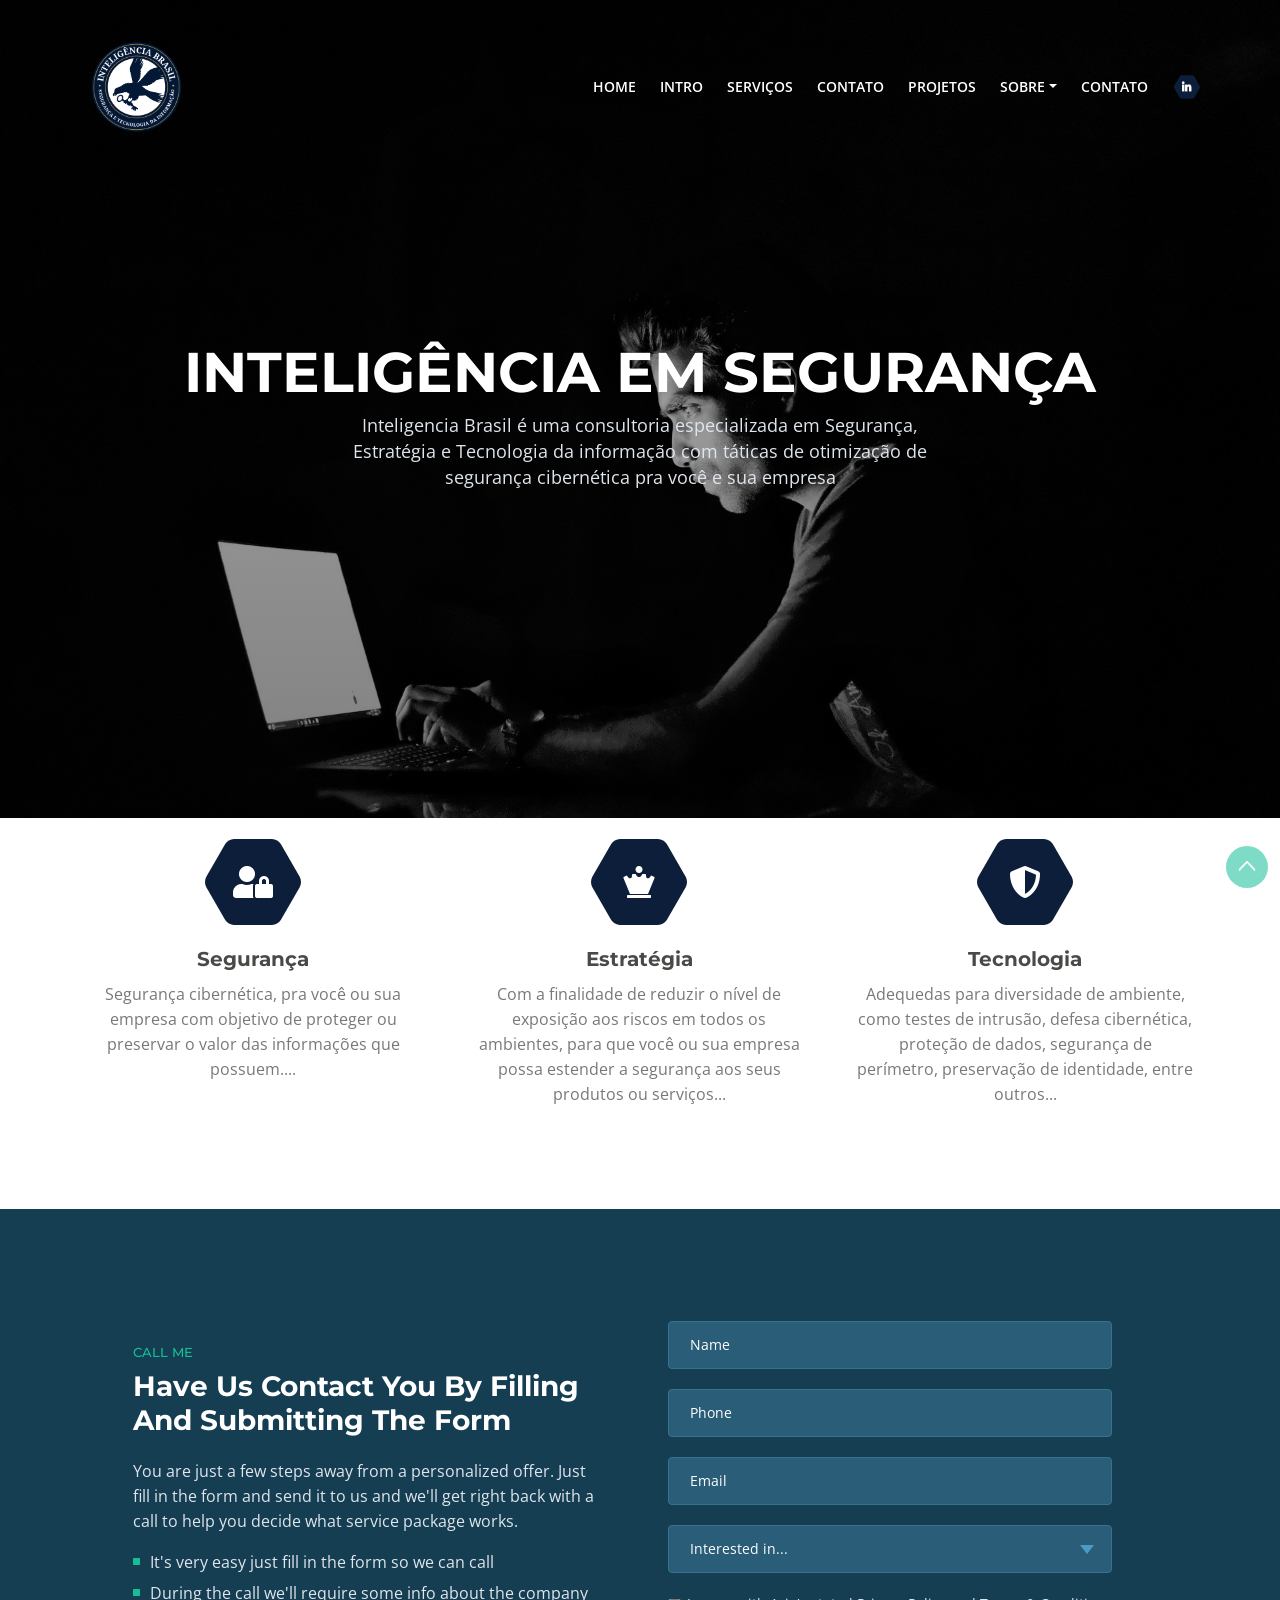
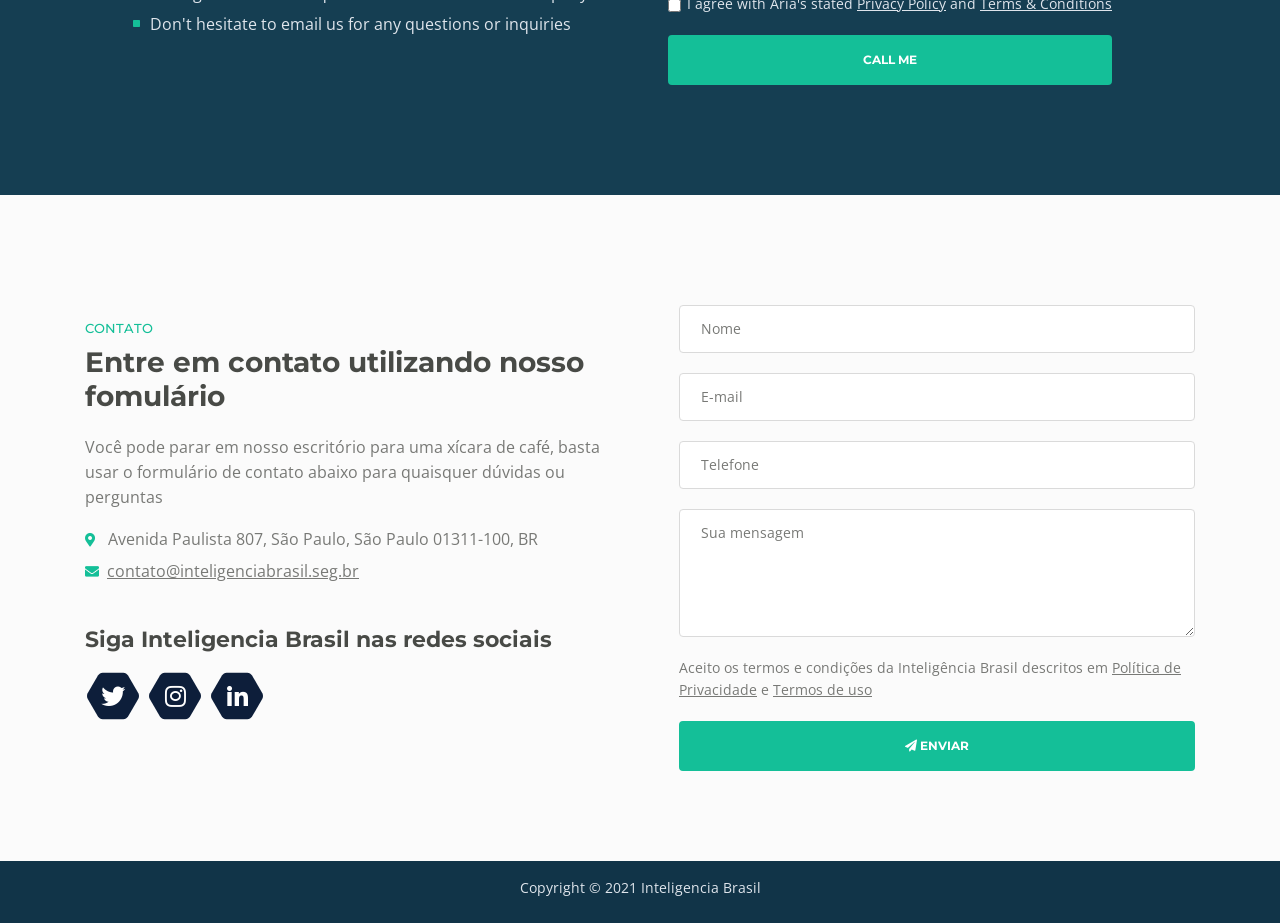
==== commit 5f3cecdd: "form" ====
--- a/index.html
+++ b/index.html
@@ -1141,8 +1141,8 @@
         </div>
 
              <div class="form-group">
-                <textarea class="form-control-textarea" id="cmessage" required></textarea>
-                <label class="label-control" for="cmessage">Sua mensagem</label>
+                <textarea class="form-control-textarea"  id="message" name="message"></textarea>
+                <label class="label-control" for="message">Sua mensagem</label>
                 <div class="help-block with-errors"></div>
             </div>
 
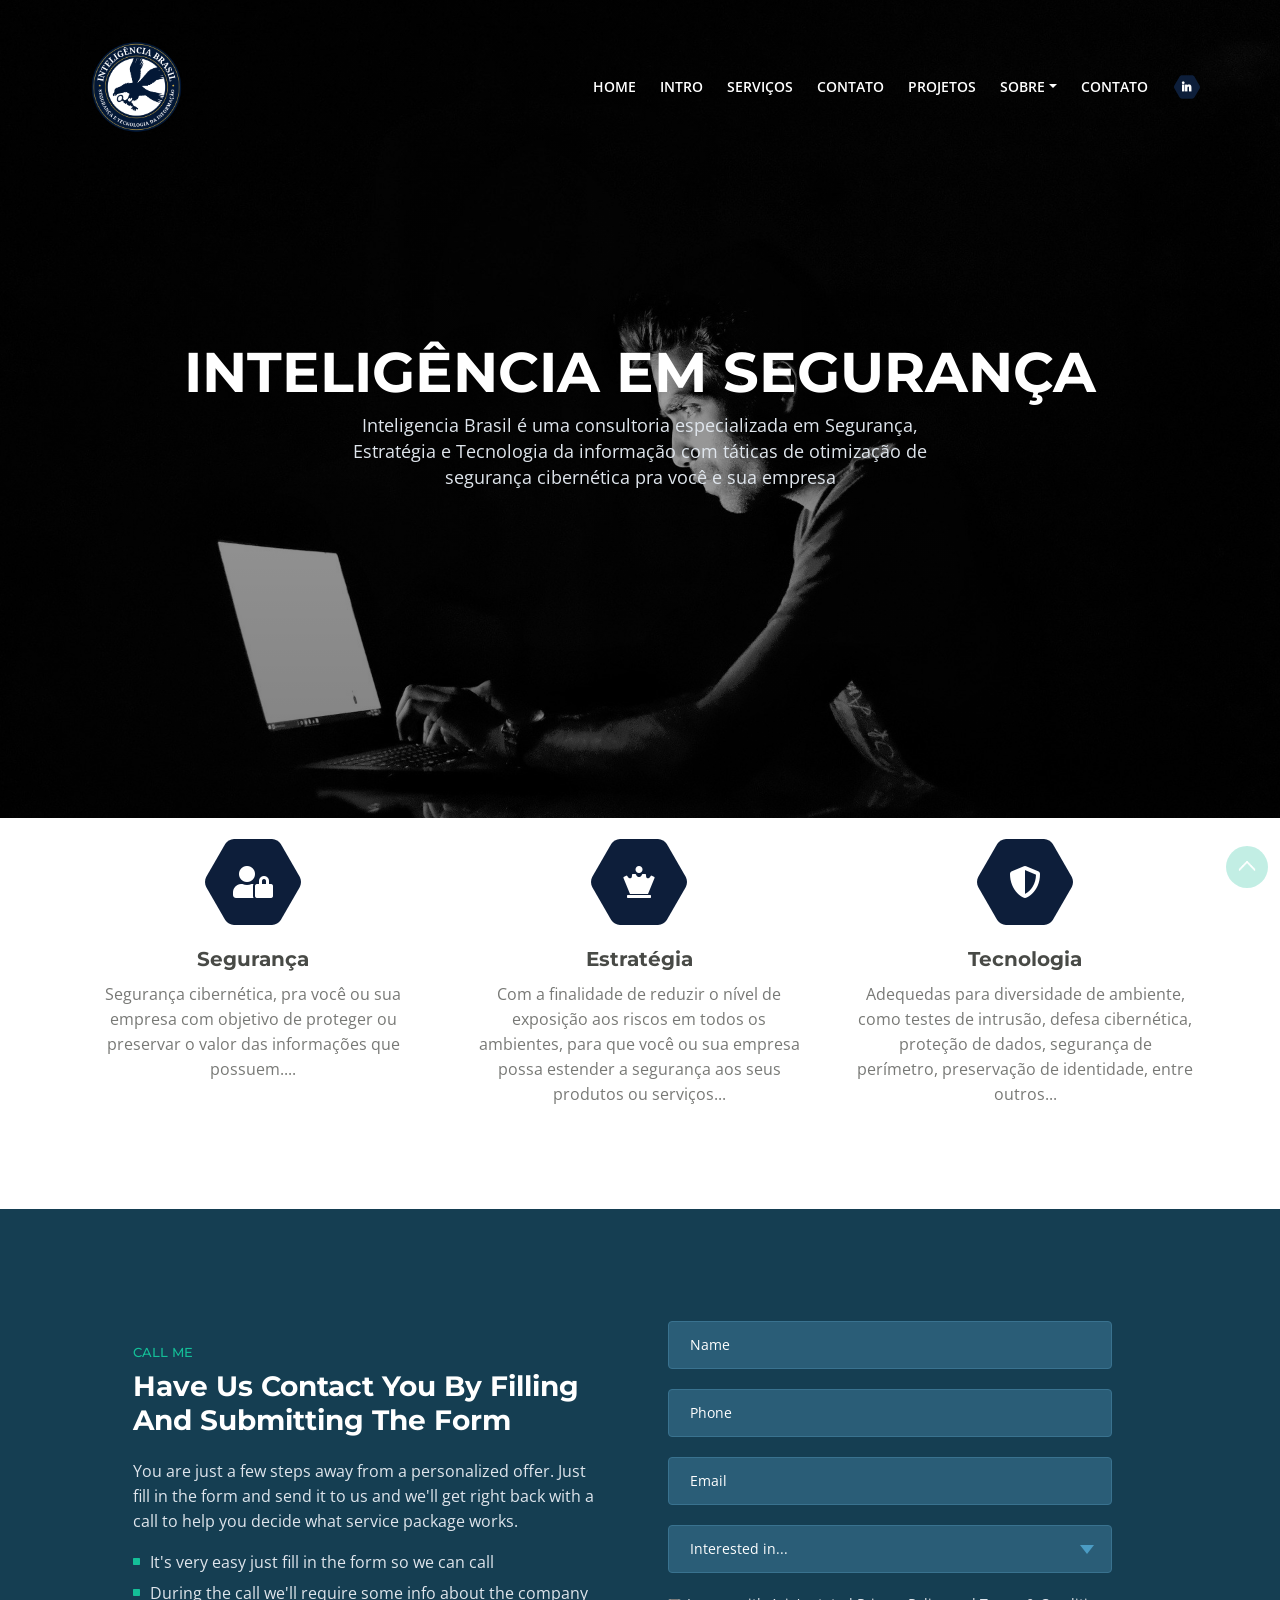
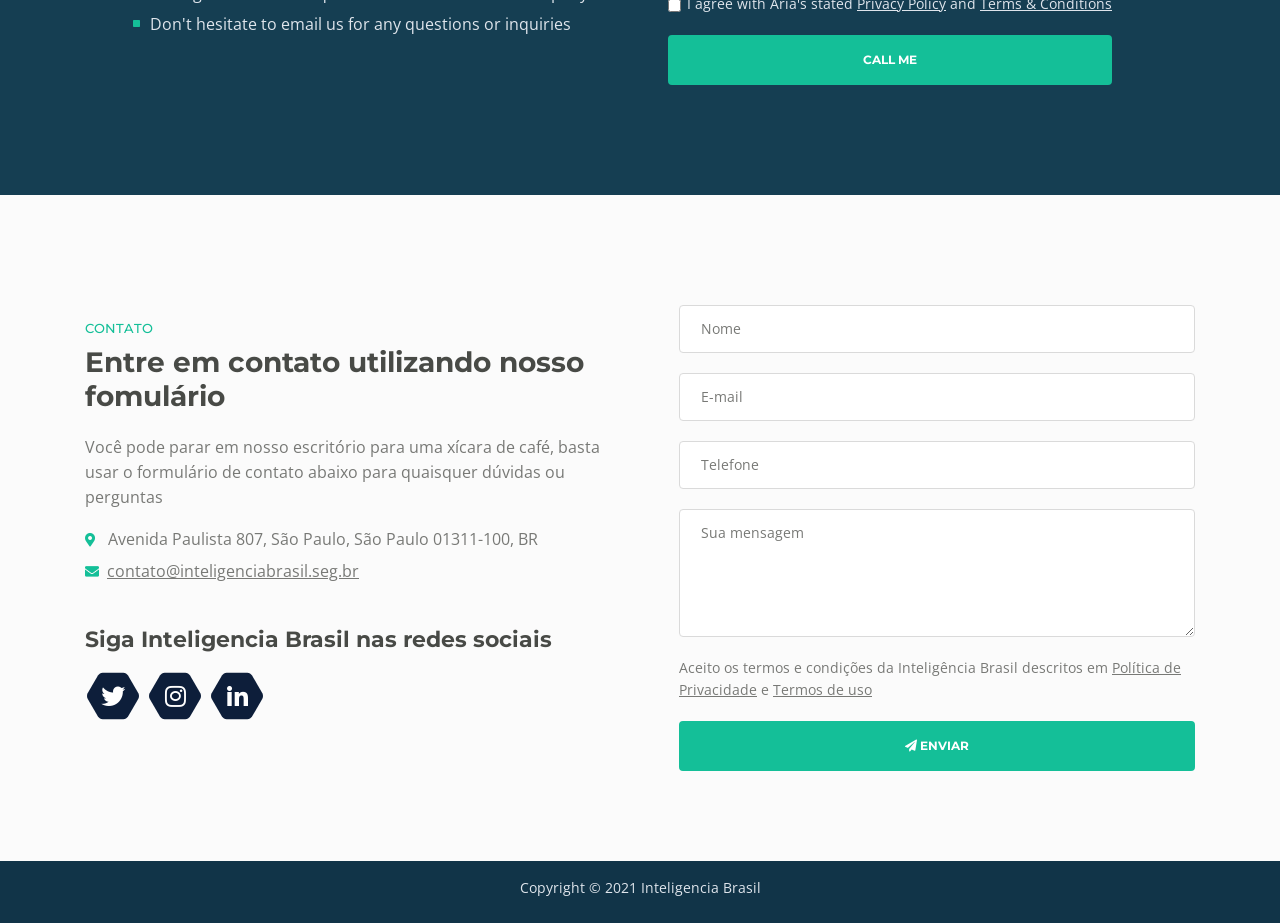
==== commit c95d8489: "campo required" ====
--- a/index.html
+++ b/index.html
@@ -1141,7 +1141,7 @@
         </div>
 
              <div class="form-group">
-                <textarea class="form-control-textarea"  id="message" name="message"></textarea>
+                <textarea class="form-control-textarea"  id="cmessage" name="message" required></textarea>
                 <label class="label-control" for="message">Sua mensagem</label>
                 <div class="help-block with-errors"></div>
             </div>
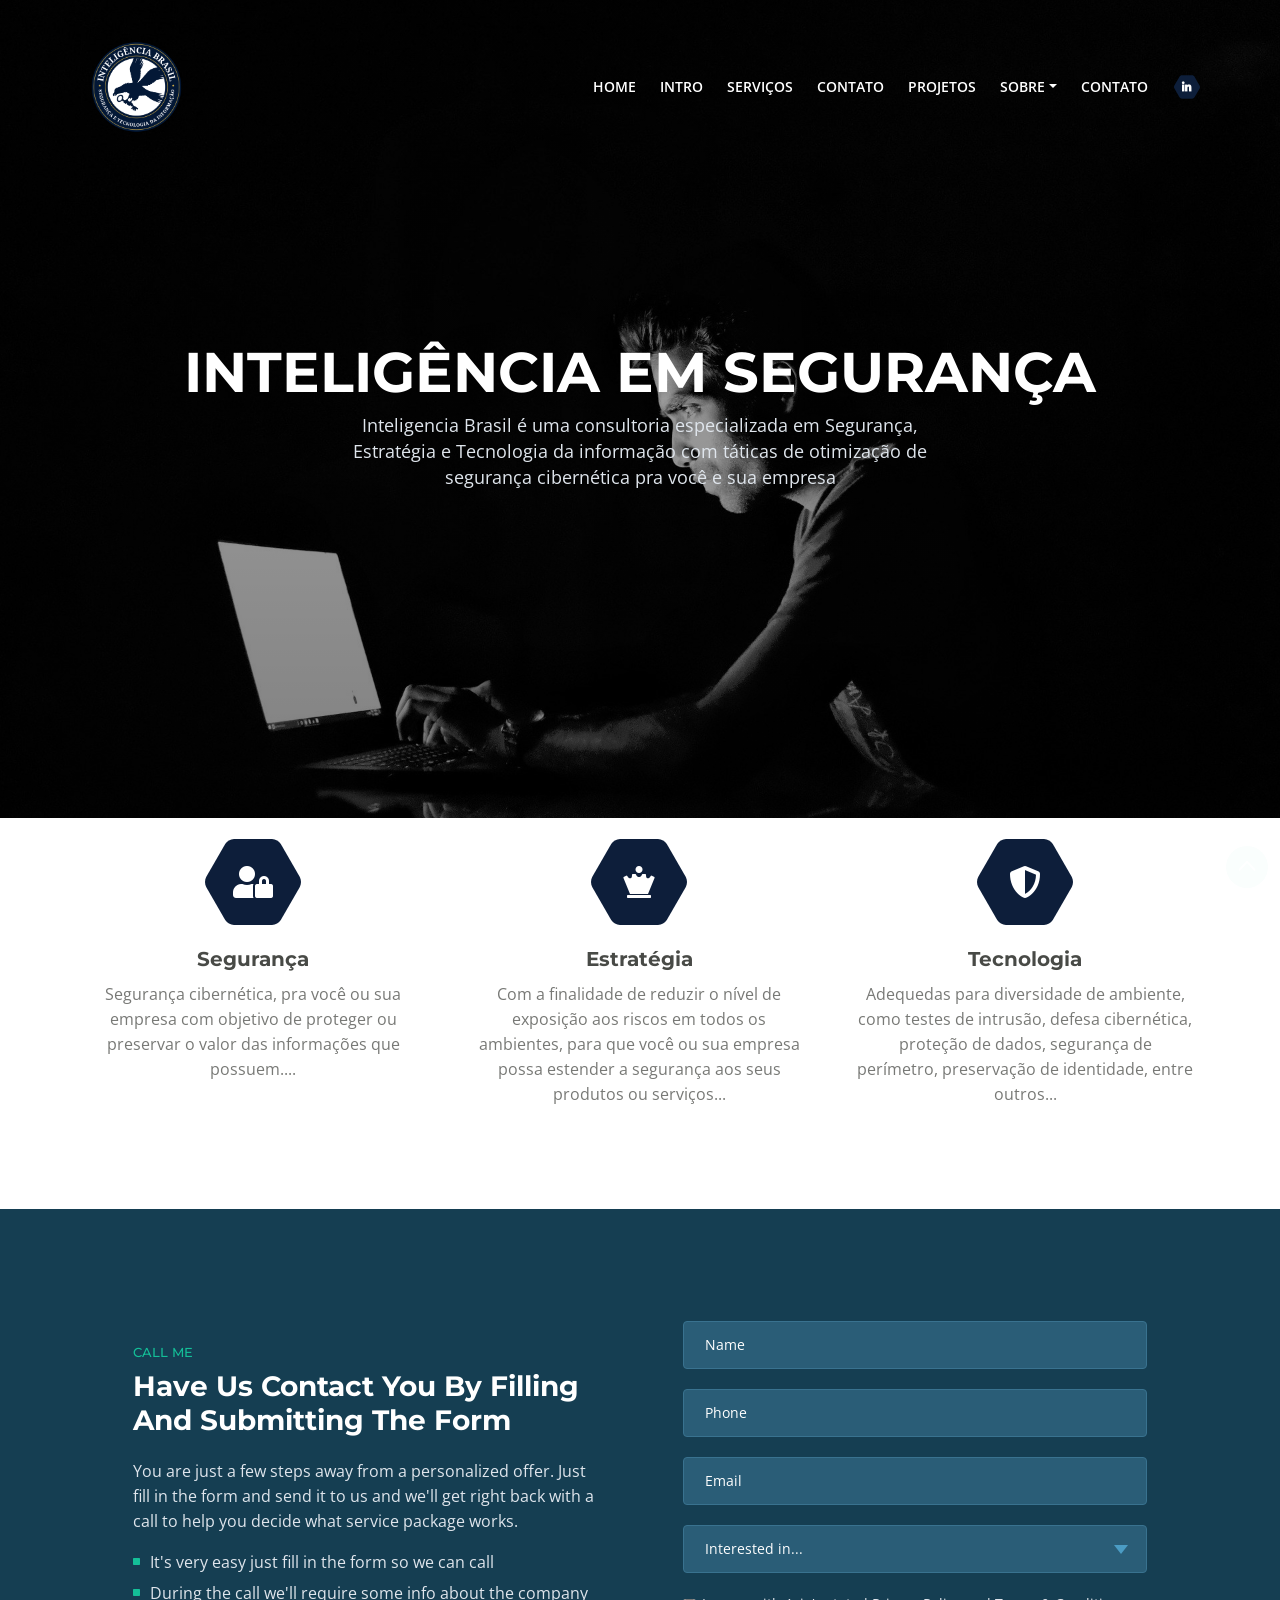
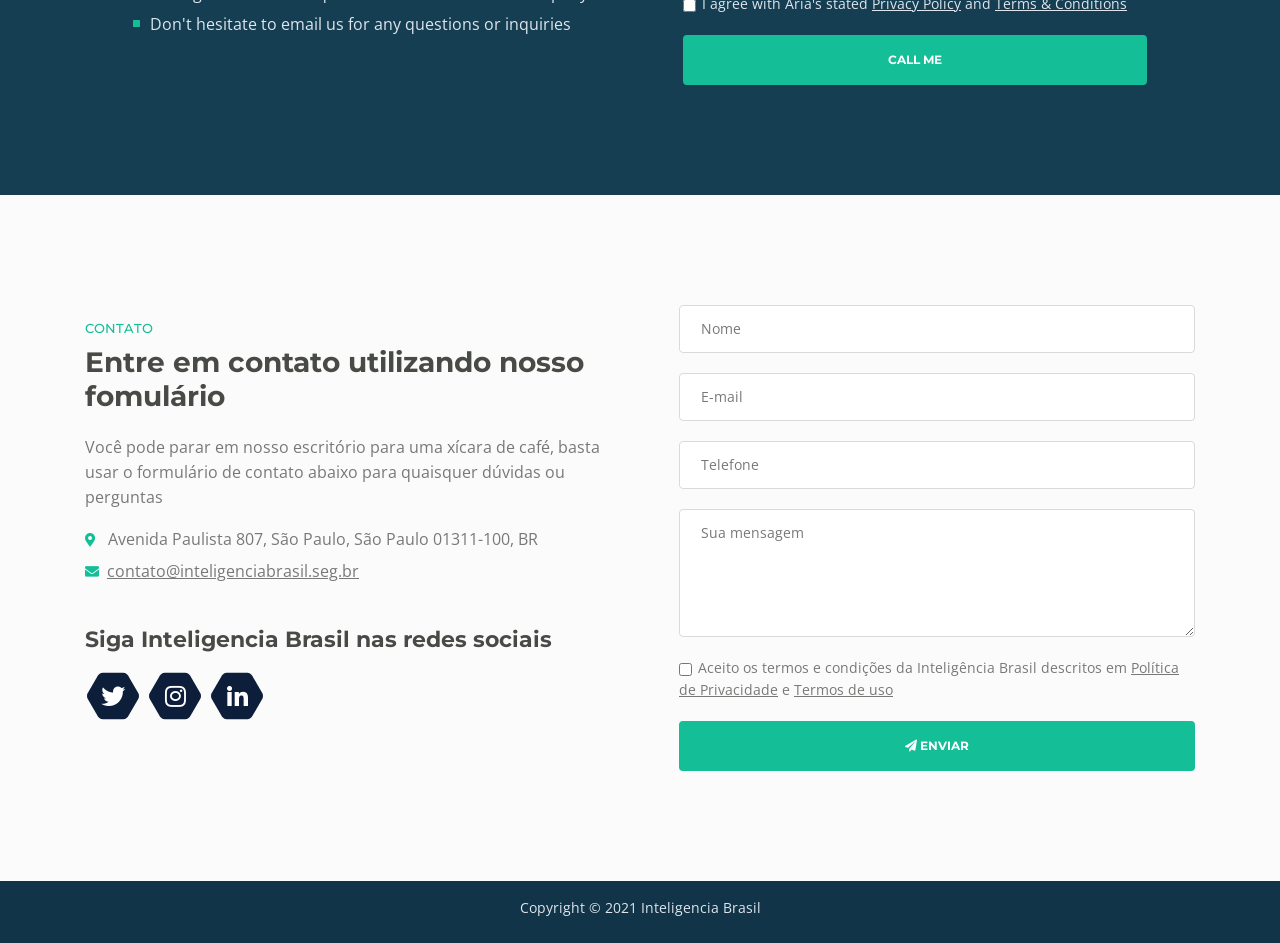
==== commit 6ad63a2a: "update_index_ogp" ====
--- a/index.html
+++ b/index.html
@@ -616,7 +616,7 @@
                             </li>
                         </ul>
                     </div>
-                </div> <!-- end of col  
+                </div> <!-- end of col --> 
                 <div class="col-lg-6">
                    
                     <!-- Call Me Form -->
@@ -662,413 +662,7 @@
             </div> <!-- end of row -->
         </div> <!-- end of container -->
     </div> <!-- end of form-1 -->
-    <!-- end of call me 
-
-
-    <!-- Projects 
-	<div id="projects" class="filter">
-		<div class="container">
-            <div class="row">
-                <div class="col-lg-12">
-                    <div class="section-title">PROJECTS</div>
-                    <h2>Projects That We're Proud Of</h2>
-                </div> <!-- end of col 
-            </div> <!-- end of row 
-            <div class="row">
-                <div class="col-lg-12">
-                    <!-- Filter 
-                    <div class="button-group filters-button-group">
-                        <a class="button is-checked" data-filter="*"><span>SHOW ALL</span></a>
-                        <a class="button" data-filter=".design"><span>DESIGN</span></a>
-                        <a class="button" data-filter=".development"><span>DEVELOPMENT</span></a>
-                        <a class="button" data-filter=".marketing"><span>MARKETING</span></a>
-                        <a class="button" data-filter=".seo"><span>SEO</span></a>
-                    </div> <!-- end of button group 
-                    <div class="grid">
-                        <div class="element-item development">
-                            <a class="popup-with-move-anim" href="#project-1"><div class="element-item-overlay"><span>Online Banking</span></div><img src="images/project-1.jpg" alt="alternative"></a>
-                        </div>
-                        <div class="element-item development">
-                            <a class="popup-with-move-anim" href="#project-2"><div class="element-item-overlay"><span>Classic Industry</span></div><img src="images/project-2.jpg" alt="alternative"></a>
-                        </div>
-                        <div class="element-item design development marketing">
-                            <a class="popup-with-move-anim" href="#project-3"><div class="element-item-overlay"><span>BoomBap Audio</span></div><img src="images/project-3.jpg" alt="alternative"></a>
-                        </div>
-                        <div class="element-item design development marketing">
-                            <a class="popup-with-move-anim" href="#project-4"><div class="element-item-overlay"><span>Van Moose</span></div><img src="images/project-4.jpg" alt="alternative"></a>
-                        </div>
-                        <div class="element-item design development marketing seo">
-                            <a class="popup-with-move-anim" href="#project-5"><div class="element-item-overlay"><span>Joy Moments</span></div><img src="images/project-5.jpg" alt="alternative"></a>
-                        </div>
-                        <div class="element-item design marketing seo">
-                            <a class="popup-with-move-anim" href="#project-6"><div class="element-item-overlay"><span>Spark Events</span></div><img src="images/project-6.jpg" alt="alternative"></a>
-                        </div>
-                        <div class="element-item design marketing">
-                            <a class="popup-with-move-anim" href="#project-7"><div class="element-item-overlay"><span>Casual Wear</span></div><img src="images/project-7.jpg" alt="alternative"></a>
-                        </div>
-                        <div class="element-item design marketing">
-                            <a class="popup-with-move-anim" href="#project-8"><div class="element-item-overlay"><span>Zazoo Apps</span></div><img src="images/project-8.jpg" alt="alternative"></a>
-                        </div>
-                    </div> <!-- end of grid -->
-                    <!-- end of filter 
-                    
-                </div> <!-- end of col 
-            </div> <!-- end of row 
-		</div> <!-- end of container 
-    </div> <!-- end of filter -->
-    <!-- end of projects -->
-
-
-    <!-- Project Lightboxes 
-    <!-- Lightbox 
-    <div id="project-1" class="lightbox-basic zoom-anim-dialog mfp-hide">
-        <div class="row">
-            <button title="Close (Esc)" type="button" class="mfp-close x-button">×</button>
-            <div class="col-lg-8">
-                <img class="img-fluid" src="images/project-1.jpg" alt="alternative">
-            </div> <!-- end of col 
-            <div class="col-lg-4">
-                <h3>Online Banking</h3>
-                <hr class="line-heading">
-                <h6>Strategy Development</h6>
-                <p>Need a solid foundation for your business growth plans? Aria will help you manage sales and meet your current needs</p>
-                <p>By offering the best professional services and quality products in the market. Don't hesitate and get in touch with us.</p>
-                <div class="testimonial-container">
-                    <p class="testimonial-text">Need a solid foundation for your business growth plans? Aria will help you manage sales and meet your current requirements.</p>
-                    <p class="testimonial-author">General Manager</p>
-                </div>
-                <a class="btn-solid-reg" href="#your-link">DETAILS</a> <a class="btn-outline-reg mfp-close as-button" href="#projects">BACK</a> 
-            </div> <!-- end of col 
-        </div> <!-- end of row 
-    </div> <!-- end of lightbox-basic -->
-    <!-- end of lightbox -->
-
-    <!-- Lightbox 
-    <div id="project-2" class="lightbox-basic zoom-anim-dialog mfp-hide">
-        <div class="row">
-            <button title="Close (Esc)" type="button" class="mfp-close x-button">×</button>
-            <div class="col-lg-8">
-                <img class="img-fluid" src="images/project-2.jpg" alt="alternative">
-            </div> <!-- end of col 
-            <div class="col-lg-4">
-                <h3>Classic Industry</h3>
-                <hr class="line-heading">
-                <h6>Strategy Development</h6>
-                <p>Need a solid foundation for your business growth plans? Aria will help you manage sales and meet your current needs</p>
-                <p>By offering the best professional services and quality products in the market. Don't hesitate and get in touch with us.</p>
-                <div class="testimonial-container">
-                    <p class="testimonial-text">Need a solid foundation for your business growth plans? Aria will help you manage sales and meet your current requirements.</p>
-                    <p class="testimonial-author">General Manager</p>
-                </div>
-                <a class="btn-solid-reg" href="#your-link">DETAILS</a> <a class="btn-outline-reg mfp-close as-button" href="#projects">BACK</a> 
-            </div> <!-- end of col 
-        </div> <!-- end of row 
-    </div> <!-- end of lightbox-basic -->
-    <!-- end of lightbox -->
-
-    <!-- Lightbox 
-    <div id="project-3" class="lightbox-basic zoom-anim-dialog mfp-hide">
-        <div class="row">
-            <button title="Close (Esc)" type="button" class="mfp-close x-button">×</button>
-            <div class="col-lg-8">
-                <img class="img-fluid" src="images/project-3.jpg" alt="alternative">
-            </div> <!-- end of col 
-            <div class="col-lg-4">
-                <h3>BoomBap Audio</h3>
-                <hr class="line-heading">
-                <h6>Strategy Development</h6>
-                <p>Need a solid foundation for your business growth plans? Aria will help you manage sales and meet your current needs</p>
-                <p>By offering the best professional services and quality products in the market. Don't hesitate and get in touch with us.</p>
-                <div class="testimonial-container">
-                    <p class="testimonial-text">Need a solid foundation for your business growth plans? Aria will help you manage sales and meet your current requirements.</p>
-                    <p class="testimonial-author">General Manager</p>
-                </div>
-                <a class="btn-solid-reg" href="#your-link">DETAILS</a> <a class="btn-outline-reg mfp-close as-button" href="#projects">BACK</a> 
-            </div> <!-- end of col 
-        </div> <!-- end of row 
-    </div> <!-- end of lightbox-basic -->
-    <!-- end of lightbox -->
-
-    <!-- Lightbox 
-    <div id="project-4" class="lightbox-basic zoom-anim-dialog mfp-hide">
-        <div class="row">
-            <button title="Close (Esc)" type="button" class="mfp-close x-button">×</button>
-            <div class="col-lg-8">
-                <img class="img-fluid" src="images/project-4.jpg" alt="alternative">
-            </div> <!-- end of col 
-            <div class="col-lg-4">
-                <h3>Van Moose</h3>
-                <hr class="line-heading">
-                <h6>Strategy Development</h6>
-                <p>Need a solid foundation for your business growth plans? Aria will help you manage sales and meet your current needs</p>
-                <p>By offering the best professional services and quality products in the market. Don't hesitate and get in touch with us.</p>
-                <div class="testimonial-container">
-                    <p class="testimonial-text">Need a solid foundation for your business growth plans? Aria will help you manage sales and meet your current requirements.</p>
-                    <p class="testimonial-author">General Manager</p>
-                </div>
-                <a class="btn-solid-reg" href="#your-link">DETAILS</a> <a class="btn-outline-reg mfp-close as-button" href="#projects">BACK</a> 
-            </div> <!-- end of col 
-        </div> <!-- end of row 
-    </div> <!-- end of lightbox-basic -->
-    <!-- end of lightbox -->
-
-    <!-- Lightbox 
-    <div id="project-5" class="lightbox-basic zoom-anim-dialog mfp-hide">
-        <div class="row">
-            <button title="Close (Esc)" type="button" class="mfp-close x-button">×</button>
-            <div class="col-lg-8">
-                <img class="img-fluid" src="images/project-5.jpg" alt="alternative">
-            </div> <!-- end of col 
-            <div class="col-lg-4">
-                <h3>Joy Moments</h3>
-                <hr class="line-heading">
-                <h6>Strategy Development</h6>
-                <p>Need a solid foundation for your business growth plans? Aria will help you manage sales and meet your current needs</p>
-                <p>By offering the best professional services and quality products in the market. Don't hesitate and get in touch with us.</p>
-                <div class="testimonial-container">
-                    <p class="testimonial-text">Need a solid foundation for your business growth plans? Aria will help you manage sales and meet your current requirements.</p>
-                    <p class="testimonial-author">General Manager</p>
-                </div>
-                <a class="btn-solid-reg" href="#your-link">DETAILS</a> <a class="btn-outline-reg mfp-close as-button" href="#projects">BACK</a> 
-            </div> <!-- end of col 
-        </div> <!-- end of row 
-    </div> <!-- end of lightbox-basic 
-    <!-- end of lightbox -->
-
-    <!-- Lightbox 
-    <div id="project-6" class="lightbox-basic zoom-anim-dialog mfp-hide">
-        <div class="row">
-            <button title="Close (Esc)" type="button" class="mfp-close x-button">×</button>
-            <div class="col-lg-8">
-                <img class="img-fluid" src="images/project-6.jpg" alt="alternative">
-            </div> <!-- end of col 
-            <div class="col-lg-4">
-                <h3>Spark Events</h3>
-                <hr class="line-heading">
-                <h6>Strategy Development</h6>
-                <p>Need a solid foundation for your business growth plans? Aria will help you manage sales and meet your current needs</p>
-                <p>By offering the best professional services and quality products in the market. Don't hesitate and get in touch with us.</p>
-                <div class="testimonial-container">
-                    <p class="testimonial-text">Need a solid foundation for your business growth plans? Aria will help you manage sales and meet your current requirements.</p>
-                    <p class="testimonial-author">General Manager</p>
-                </div>
-                <a class="btn-solid-reg" href="#your-link">DETAILS</a> <a class="btn-outline-reg mfp-close as-button" href="#projects">BACK</a> 
-            </div> <!-- end of col 
-        </div> <!-- end of row 
-    </div> <!-- end of lightbox-basic -->
-    <!-- end of lightbox -->
-
-    <!-- Lightbox 
-    <div id="project-7" class="lightbox-basic zoom-anim-dialog mfp-hide">
-        <div class="row">
-            <button title="Close (Esc)" type="button" class="mfp-close x-button">×</button>
-            <div class="col-lg-8">
-                <img class="img-fluid" src="images/project-7.jpg" alt="alternative">
-            </div> <!-- end of col 
-            <div class="col-lg-4">
-                <h3>Casual Wear</h3>
-                <hr class="line-heading">
-                <h6>Strategy Development</h6>
-                <p>Need a solid foundation for your business growth plans? Aria will help you manage sales and meet your current needs</p>
-                <p>By offering the best professional services and quality products in the market. Don't hesitate and get in touch with us.</p>
-                <div class="testimonial-container">
-                    <p class="testimonial-text">Need a solid foundation for your business growth plans? Aria will help you manage sales and meet your current requirements.</p>
-                    <p class="testimonial-author">General Manager</p>
-                </div>
-                <a class="btn-solid-reg" href="#your-link">DETAILS</a> <a class="btn-outline-reg mfp-close as-button" href="#projects">BACK</a> 
-            </div> <!-- end of col 
-        </div> <!-- end of row 
-    </div> <!-- end of lightbox-basic -->
-    <!-- end of lightbox -->
-
-    <!-- Lightbox 
-    <div id="project-8" class="lightbox-basic zoom-anim-dialog mfp-hide">
-        <div class="row">
-            <button title="Close (Esc)" type="button" class="mfp-close x-button">×</button>
-            <div class="col-lg-8">
-                <img class="img-fluid" src="images/project-8.jpg" alt="alternative">
-            </div> <!-- end of col 
-            <div class="col-lg-4">
-                <h3>Zazoo Apps</h3>
-                <hr class="line-heading">
-                <h6>Strategy Development</h6>
-                <p>Need a solid foundation for your business growth plans? Aria will help you manage sales and meet your current needs</p>
-                <p>By offering the best professional services and quality products in the market. Don't hesitate and get in touch with us.</p>
-                <div class="testimonial-container">
-                    <p class="testimonial-text">Need a solid foundation for your business growth plans? Aria will help you manage sales and meet your current requirements.</p>
-                    <p class="testimonial-author">General Manager</p>
-                </div>
-                <a class="btn-solid-reg" href="#your-link">DETAILS</a> <a class="btn-outline-reg mfp-close as-button" href="#projects">BACK</a> 
-            </div> <!-- end of col 
-        </div> <!-- end of row 
-    </div> <!-- end of lightbox-basic -->
-    <!-- end of lightbox -->
-    <!-- end of project lightboxes -->
-
-
-    <!-- Team -
-    <div class="basic-2">
-        <div class="container">
-            <div class="row">
-                <div class="col-lg-12">
-                    <h2>Our Team Of Consultants</h2>
-                    <p class="p-heading">We're only as strong and as knowledgeable as our team. So here are the men and women which help customers meet goals and grow companies</p>
-                </div> <!-- end of col 
-            </div> <!-- end of row 
-            <div class="row">
-                <div class="col-lg-12">
-
-                    <!-- Team Member 
-                    <div class="team-member">
-                        <div class="image-wrapper">
-                            <img class="img-fluid" src="images/team-1.png" alt="alternative">
-                        </div> <!-- end of image-wrapper 
-                        <p class="p-large">John Whitelong</p>
-                        <p class="job-title">General Manager</p>
-                        <span class="social-icons">
-                            <span class="fa-stack">
-                                <a href="#your-link">
-                                    <span class="hexagon"></span>
-                                    <i class="fab fa-facebook-f fa-stack-1x"></i>
-                                </a>
-                            </span>
-                            <span class="fa-stack">
-                                <a href="#your-link">
-                                    <span class="hexagon"></span>
-                                    <i class="fab fa-twitter fa-stack-1x"></i>
-                                </a>
-                            </span>
-                        </span>
-                    </div> <!-- end of team-member 
-                    <!-- end of team member -->
-
-                    <!-- Team Member 
-                    <div class="team-member">
-                        <div class="image-wrapper">
-                            <img class="img-fluid" src="images/team-2.png" alt="alternative">
-                        </div> <!-- end of image wrapper 
-                        <p class="p-large">Veronique Smith</p>
-                        <p class="job-title">Business Developer</p>
-                        <span class="social-icons">
-                            <span class="fa-stack">
-                                <a href="#your-link">
-                                    <span class="hexagon"></span>
-                                    <i class="fab fa-facebook-f fa-stack-1x"></i>
-                                </a>
-                            </span>
-                            <span class="fa-stack">
-                                <a href="#your-link">
-                                    <span class="hexagon"></span>
-                                    <i class="fab fa-twitter fa-stack-1x"></i>
-                                </a>
-                            </span>
-                        </span>
-                    </div> <!-- end of team-member -->
-                    <!-- end of team member -->
-
-                    <!-- Team Member 
-                    <div class="team-member">
-                        <div class="image-wrapper">
-                            <img class="img-fluid" src="images/team-3.png" alt="alternative">
-                        </div> <!-- end of image wrapper 
-                        <p class="p-large">Chris Zimerman</p>
-                        <p class="job-title">Online Marketer</p>
-                        <span class="social-icons">
-                            <span class="fa-stack">
-                                <a href="#your-link">
-                                    <span class="hexagon"></span>
-                                    <i class="fab fa-facebook-f fa-stack-1x"></i>
-                                </a>
-                            </span>
-                            <span class="fa-stack">
-                                <a href="#your-link">
-                                    <span class="hexagon"></span>
-                                    <i class="fab fa-twitter fa-stack-1x"></i>
-                                </a>
-                            </span>
-                        </span>
-                    </div> <!-- end of team-member 
-                    <!-- end of team member -->
-
-                    <!-- Team Member 
-                    <div class="team-member">
-                        <div class="image-wrapper">
-                            <img class="img-fluid" src="images/team-4.png" alt="alternative">
-                        </div> <!-- end of image wrapper 
-                        <p class="p-large">Mary Villalonga</p>
-                        <p class="job-title">Community Manager</p>
-                        <span class="social-icons">
-                            <span class="fa-stack">
-                                <a href="#your-link">
-                                    <span class="hexagon"></span>
-                                    <i class="fab fa-facebook-f fa-stack-1x"></i>
-                                </a>
-                            </span>
-                            <span class="fa-stack">
-                                <a href="#your-link">
-                                    <span class="hexagon"></span>
-                                    <i class="fab fa-twitter fa-stack-1x"></i>
-                                </a>
-                            </span>
-                        </span>
-                    </div> <!-- end of team-member -->
-                    <!-- end of team member 
-
-                </div> <!-- end of col 
-            </div> <!-- end of row 
-        </div> <!-- end of container 
-    </div> <!-- end of basic-2 -->
-    <!-- end of team -->
-
-
-    <!-- About 
-    <div id="about" class="counter">
-        <div class="container">
-            <div class="row">
-                <div class="col-lg-5 col-xl-6">
-                    <div class="image-container">
-                        <img class="img-fluid" src="images/about.jpg" alt="alternative">
-                    </div> <!-- end of image-container 
-                </div> <!-- end of col 
-                <div class="col-lg-7 col-xl-6">
-                    <div class="text-container">
-                        <div class="section-title">ABOUT</div>
-                        <h2>We're Passionate About Delivering Growth Services</h2>
-                        <p>Our goal is to provide the right business growth services at the appropriate time so companies can benefit from the created momentum and thrive for a long period of time</p>
-                        <ul class="list-unstyled li-space-lg">
-                            <li class="media">
-                                <i class="fas fa-square"></i>
-                                <div class="media-body">Everything we recommend has direct positive impact</div>
-                            </li>
-                            <li class="media">
-                                <i class="fas fa-square"></i>
-                                <div class="media-body">You will become an important partner of our company</div>
-                            </li>
-                        </ul>
-
-                        <!-- Counter 
-                        <div id="counter">
-                            <div class="cell">
-                                <div class="counter-value number-count" data-count="231">1</div>
-                                <div class="counter-info">Happy<br>Users</div>
-                            </div>
-                            <div class="cell">
-                                <div class="counter-value number-count" data-count="121">1</div>
-                                <div class="counter-info">Issues<br>Solved</div>
-                            </div>
-                            <div class="cell">
-                                <div class="counter-value number-count" data-count="159">1</div>
-                                <div class="counter-info">Good<br>Reviews</div>
-                            </div>
-                        </div>
-                        <!-- end of counter 
-
-                    </div> <!-- end of text-container      
-                </div> <!-- end of col 
-            </div> <!-- end of row 
-        </div> <!-- end of container 
-    </div> <!-- end of counter 
-    <!-- end of about -->
+    <!-- end of call me -->
 
 
     <!-- Contact -->
@@ -1077,23 +671,17 @@
             <div class="row">
                 <div class="col-lg-6">
                     <div class="text-container">
-                        <div class="section-title">CONTATO</div>
-                        <h2>Entre em contato utilizando nosso fomulário</h2>
-                        <p>Você pode parar em nosso escritório para uma xícara de café, basta usar o formulário de contato abaixo para quaisquer dúvidas ou perguntas</p>
+                        <div class="seletor section-title">CONTATO</div>
+                        <h2 class="seletor">Entre em contato utilizando nosso fomulário</h2>
+                        <p class="seletor">Você pode parar em nosso escritório para uma xícara de café, basta usar o formulário de contato abaixo para quaisquer dúvidas ou perguntas</p>
                         <ul class="list-unstyled li-space-lg">
-                            <li class="address"><i class="fas fa-map-marker-alt"></i> Avenida Paulista 807, São Paulo, São Paulo 01311-100, BR </li>
+                            <li class="seletor address"><i class="fas fa-map-marker-alt"></i> Avenida Paulista 807, São Paulo, São Paulo 01311-100, BR </li>
                            <!-- <li><i class="fas fa-phone"></i><a href="tel:003024630820">+55 11 99999 9999</a></li>-->
                            <!--  <li><i class="fas fa-phone"></i><a href="tel:003024630820">+55 11 99999 9999</a></li>-->
                             <li><i class="fas fa-envelope"></i><a href="mailto:contato@inteligenciabrasil.seg.br">contato@inteligenciabrasil.seg.br</a></li>
                         </ul>
-                        <h3>Siga Inteligencia Brasil nas redes sociais</h3>
-
-                      <!--  <span class="fa-stack">
-                            <a href="#your-link">
-                                <span class="hexagon"></span>
-                                <i class="fab fa-facebook-f fa-stack-1x"></i>
-                            </a>
-                        </span>-->
+                        <h3 class="seletor">Siga Inteligencia Brasil nas redes sociais</h3>
+                  
                         <span class="fa-stack">
                             <a href="#your-link">
                                 <span class="hexagon"></span>
@@ -1118,7 +706,7 @@
                 </div> <!-- end of col -->
                 <div class="col-lg-6">
 
-                    <form id="contactForm" data-toggle="validator" data-focus="false" class="gform" method="POST" data-email="example@email.net"
+                    <form id="contactForm  pure-form-stacked" data-toggle="validator" data-focus="false" class="gform stack" method="POST" data-email="example@email.net"
   action="https://script.google.com/macros/s/AKfycbxAkv0vAq5iA44HUrGVkqemBp-4ESZk0ly804Rq8g/exec">
     <!-- change the form action to your script url -->
 
@@ -1146,20 +734,28 @@
                 <div class="help-block with-errors"></div>
             </div>
 
-
-              <div class="form-group checkbox ">
-                <input type="checkbox" style="display:none;" id="terms" value="Agreed-to-Terms" name="terms" required>Aceito os termos e condições da Inteligência Brasil descritos em <a href="privacy-policy.html">Política de Privacidade</a> e <a href="terms-conditions.html">Termos de uso</a> 
+            
+              <div class="form-group checkbox">
+                <input type="checkbox" id="cterms" value="Agreed-to-Terms" name="terms" required>Aceito os termos e condições da Inteligência Brasil descritos em <a href="privacy-policy.html">Política de Privacidade</a> e <a href="terms-conditions.html">Termos de uso</a> 
                 <div class="help-block with-errors"></div>
             </div>
-      
-      <button class="form-control-submit-button">
-        <i class="fa fa-paper-plane"></i>&nbsp;ENVIAR</button>
+
+            <div class="form-group">
+                <button type="submit" class="form-control-submit-button"><i class="fa fa-paper-plane"></i>&nbsp;ENVIAR</button>
+                <div class="help-block with-errors"></div>
+            </div>
+
+            <div class="form-message">
+                <div id="cmsgSubmit" class="h3 text-center hidden"></div>
+                <div class="help-block with-errors"></div>
+            </div>
+
+            <div class="thankyou_message" style="display:none;">
+                 <h2><em>Obrigado</em> ! Em breve retornaremos seu contato.</h2>
+            </div>
+
     </div>
-    <!-- Customise the Thankyou Message People See when they submit the form:-->
-    <div class="thankyou_message" style="display:none;">
-        <h2><em>Obrigado</em> ! Em breve retornaremos seu contato.</h2>
-      </div>
-            
+   
                     </form> <!-- end of contact form -->
 
                 </div> <!-- end of col -->
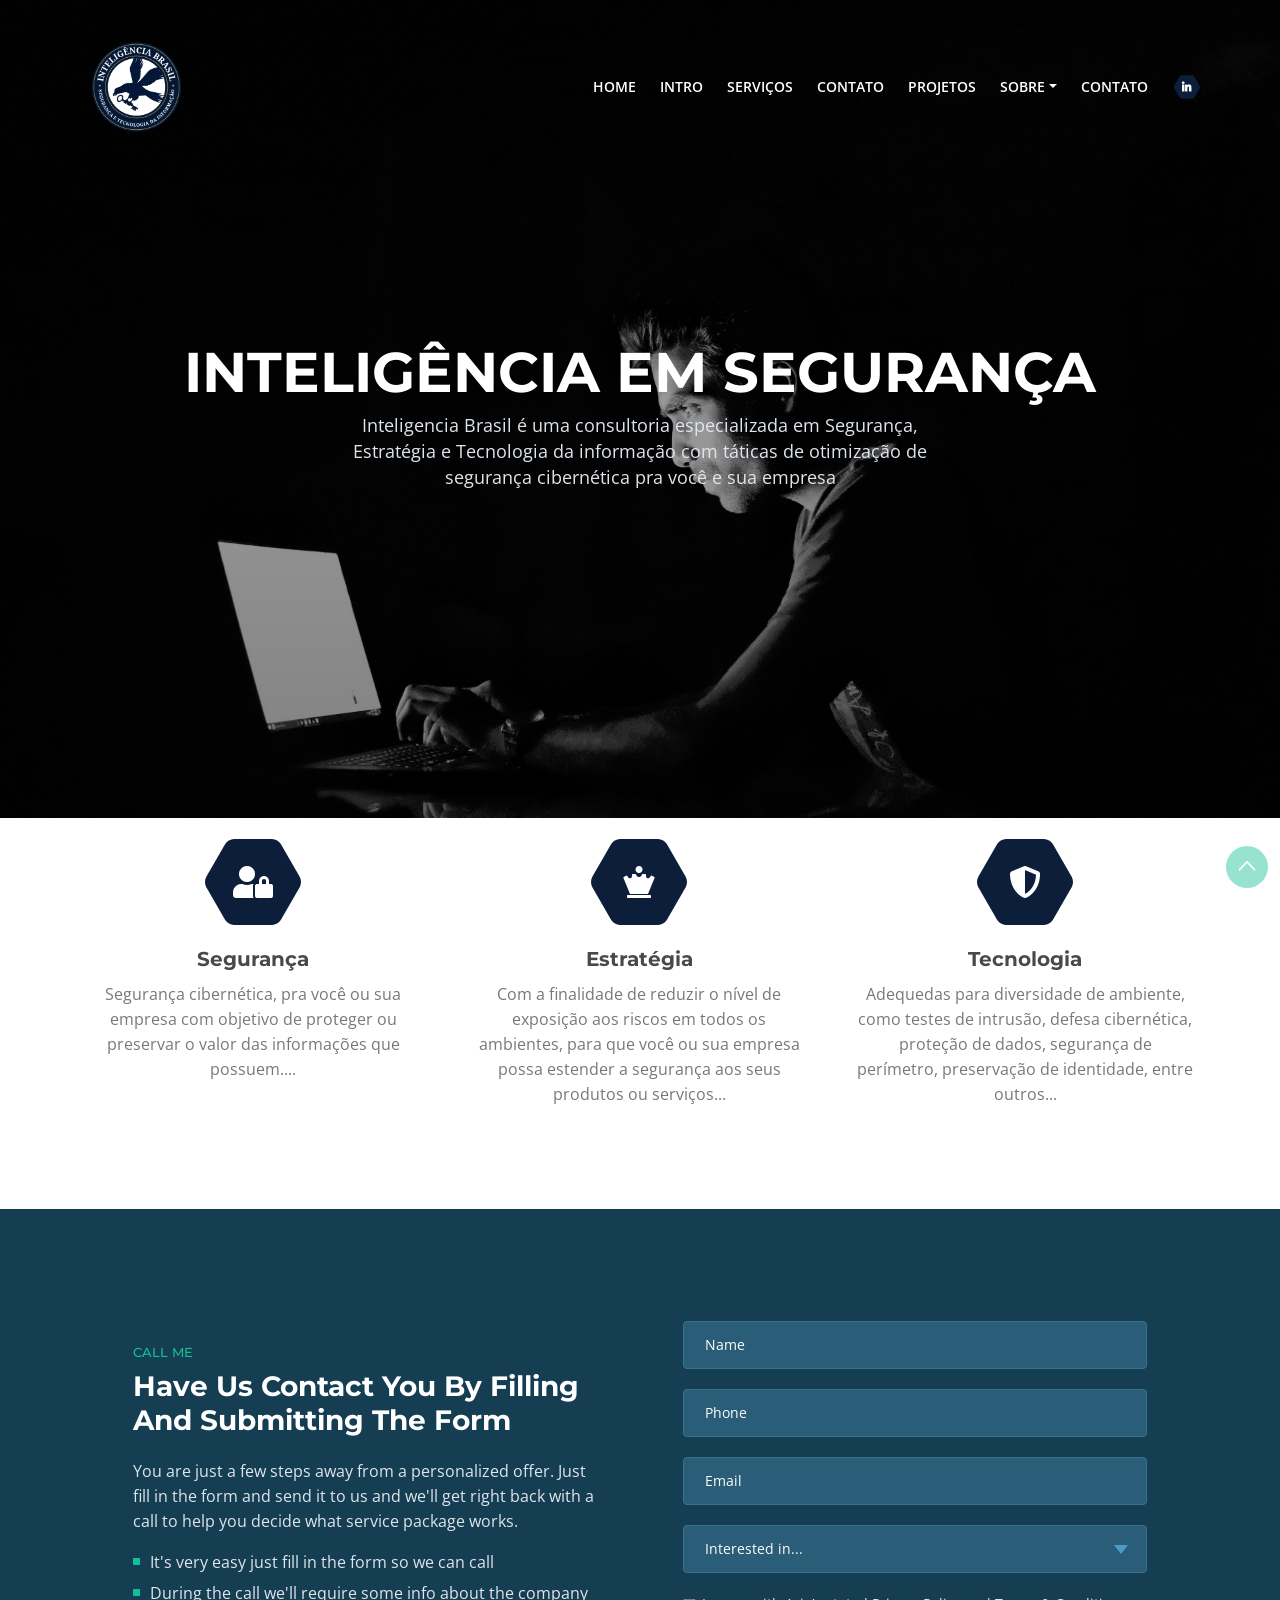
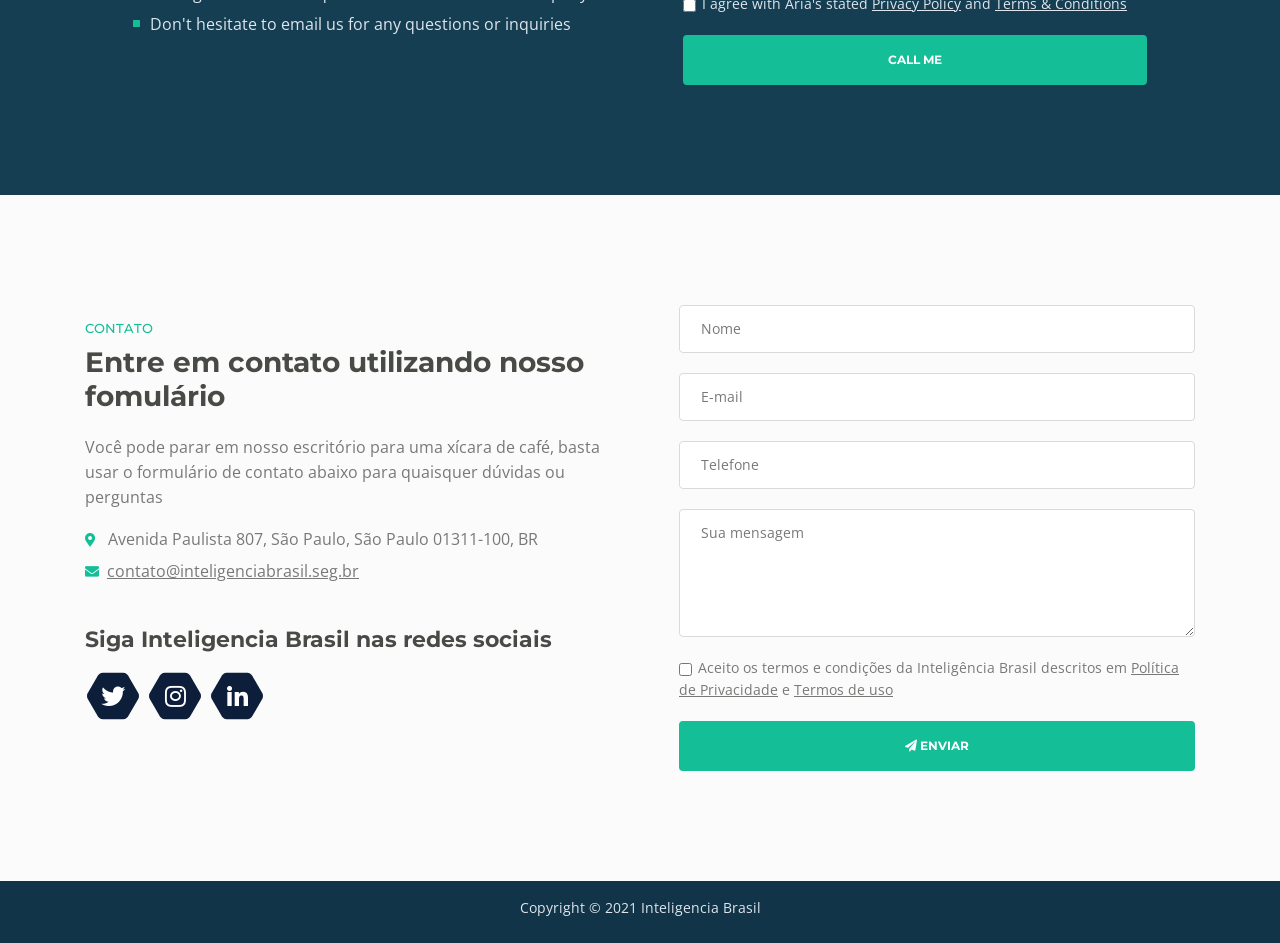
==== commit 74c21f51: "update_href_privacyAndterms" ====
--- a/index.html
+++ b/index.html
@@ -87,9 +87,9 @@
                 <li class="nav-item dropdown">
                     <a class="nav-link dropdown-toggle page-scroll" href="#" id="navbarDropdown" role="button" aria-haspopup="true" aria-expanded="false">SOBRE</a>
                     <div class="dropdown-menu" aria-labelledby="navbarDropdown">
-                        <a class="dropdown-item" href="#"><span class="item-text">TERMOS DE USO</span></a>
+                        <a class="dropdown-item" href="terms-conditions.html"><span class="item-text">TERMOS DE USO</span></a>
                         <div class="dropdown-items-divide-hr"></div>
-                        <a class="dropdown-item" href="#"><span class="item-text">POLÍTICA DE PRIVACIDADE</span></a>
+                        <a class="dropdown-item" href="privacy-policy.html"><span class="item-text">POLÍTICA DE PRIVACIDADE</span></a>
                     </div>
                 </li>
                 <!-- end of dropdown menu -->
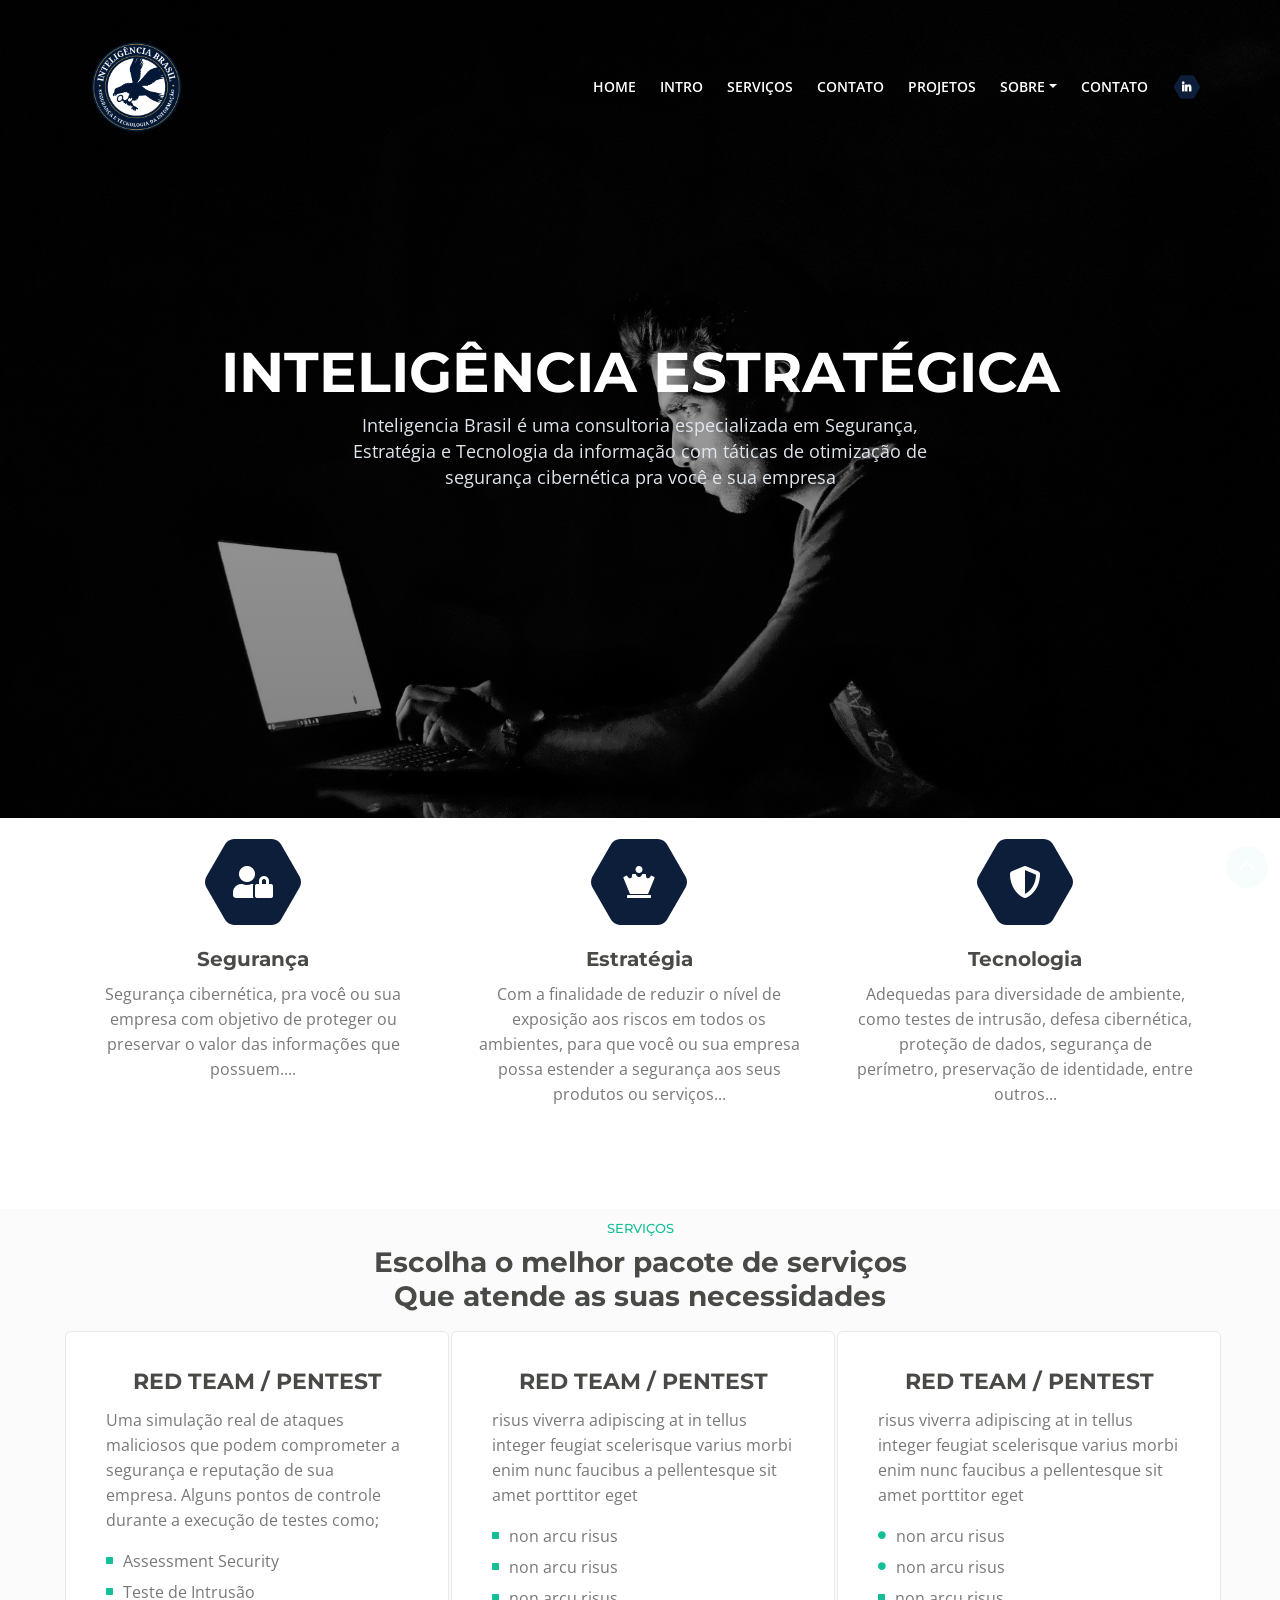
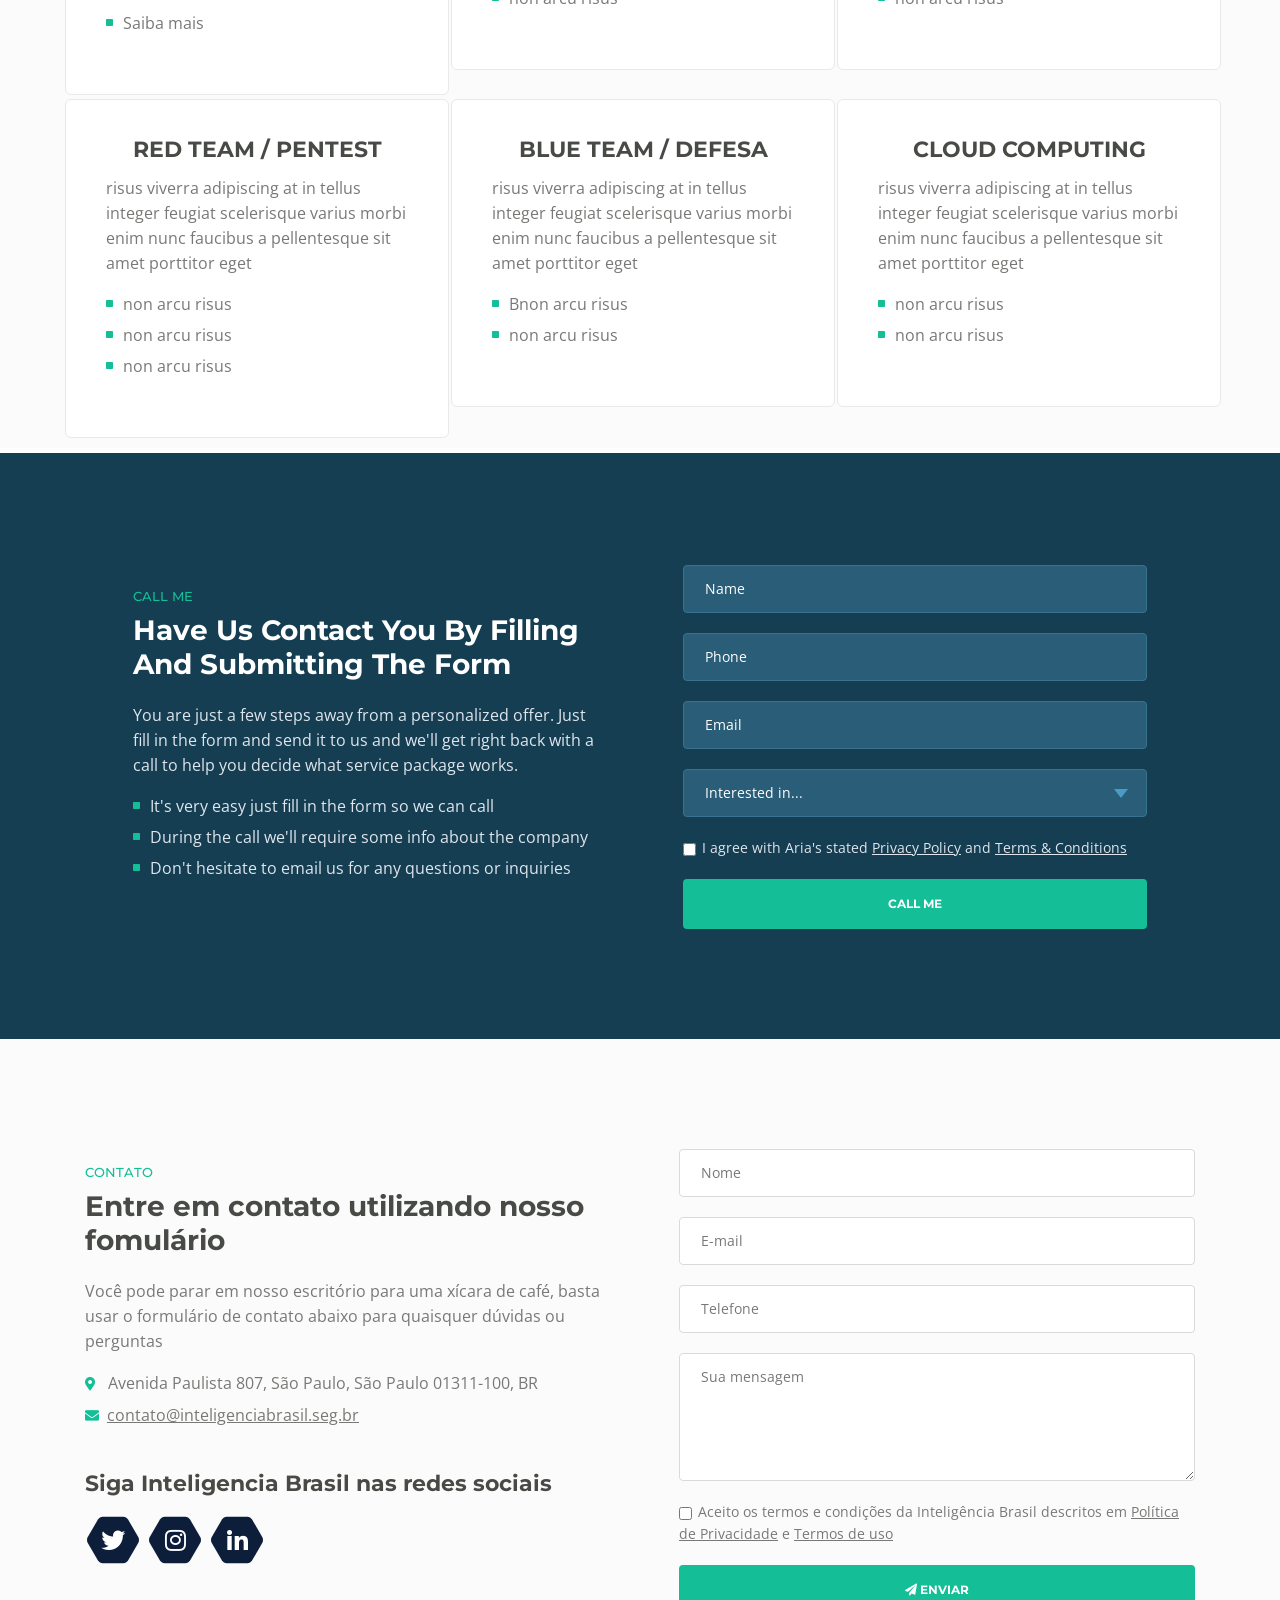
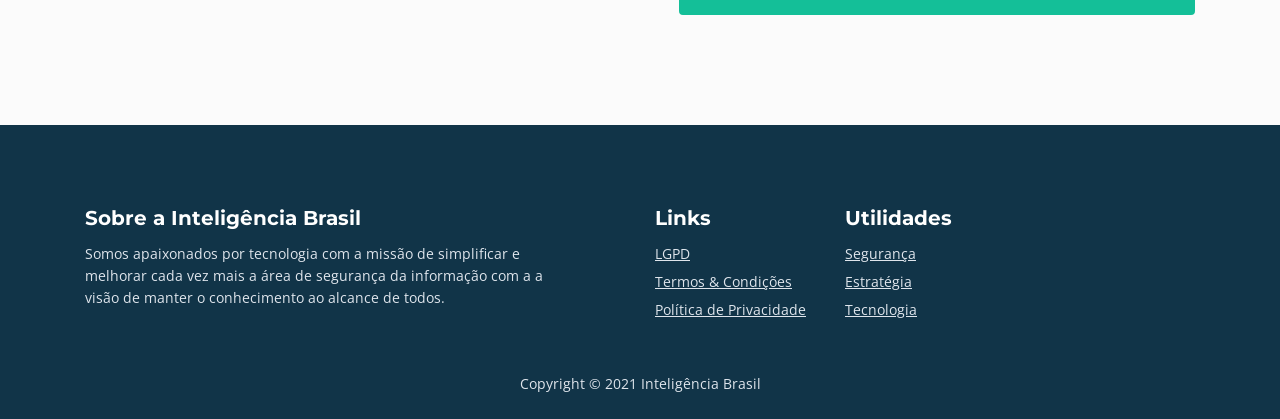
==== commit 8b164fdc: "update_blog" ====
--- a/index.html
+++ b/index.html
@@ -213,101 +213,188 @@
 
     <!-- end of description -->
 
-<!--BLOCK
-    <!-- Services
+<!--BLOCK-->
+    <!-- Services -->
     <div id="services" class="cards-2">
         <div class="container">
             <div class="row">
                 <div class="col-lg-12">
-                    <div class="section-title">SERVICES</div>
-                    <h2>Choose The Service Package<br> That Suits Your Needs</h2>
-                </div> <!-- end of col 
-            </div> <!-- end of row 
+                    <div class="section-title">SERVIÇOS</div>
+                    <h2>Escolha o melhor pacote de serviços<br> Que atende as suas necessidades</h2>
+                </div> <!-- end of col -->
+            </div> <!-- end of row -->
             <div class="row">
                 <div class="col-lg-12">
                     
-                    <!-- Card
+                    <!-- Card-->
                     <div class="card">
-                        <div class="card-image">
+                        <!--<div class="card-image">
                             <img class="img-fluid" src="images/services-1.jpg" alt="alternative">
-                        </div>
+                        </div>-->
                         <div class="card-body">
-                            <h3 class="card-title">Off The Ground Off The Ground</h3>
-                            <p>Perfect for fresh ideas or young startups, this package will help get the business off the ground</p>
+                            <h3 class="card-title">RED TEAM / PENTEST</h3>
+                            <p>Uma simulação real de ataques maliciosos que podem comprometer a segurança e reputação de sua empresa. Alguns pontos de controle durante a execução de testes como;</p>
                             <ul class="list-unstyled li-space-lg">
                                 <li class="media">
                                     <i class="fas fa-square"></i>
-                                    <div class="media-body">Environment and competition</div>
-                                </li>
-                                <li class="media">
-                                    <i class="fas fa-square"></i>
-                                    <div class="media-body">Designing the marketing plan</div>
+                                    <div class="media-body">Assessment Security</div>
+                                </li>
+                                <li class="media">
+                                    <i class="fas fa-square"></i>
+                                    <div class="media-body">Teste de Intrusão</div>
+                                </li>
+                                <li class="media">
+                                    <i class="fas fa-square"></i>
+                                    <div class="media-body">Saiba mais</div>
                                 </li>
                             </ul>
-                            <p class="price">Starting at <span>$199</span></p>
-                        </div>
-                        <div class="button-container">
-                            <a class="btn-solid-reg page-scroll" href="#callMe">DETAILS</a>
-                        </div> <!-- end of button-container 
-                    </div>
-                    <!-- end of card 
-
-                    <!-- Card 
+                          <!--  <p class="price">Starting at <span>$199</span></p>-->
+                        </div>
+                        
+                    </div>
+                    <!-- end of card -->
+
+                     <!-- Card-->
+                     <div class="card">
+                        <!--<div class="card-image">
+                            <img class="img-fluid" src="images/services-1.jpg" alt="alternative">
+                        </div>-->
+                        <div class="card-body">
+                            <h3 class="card-title">RED TEAM / PENTEST</h3>
+                            <p>risus viverra adipiscing at in tellus integer feugiat scelerisque varius morbi enim nunc faucibus a pellentesque sit amet porttitor eget</p>
+                            <ul class="list-unstyled li-space-lg">
+                                <li class="media">
+                                    <i class="fas fa-square"></i>
+                                    <div class="media-body">non arcu risus</div>
+                                </li>
+                                <li class="media">
+                                    <i class="fas fa-square"></i>
+                                    <div class="media-body">non arcu risus</div>
+                                </li>
+                                <li class="media">
+                                    <i class="fas fa-square"></i>
+                                    <div class="media-body">non arcu risus</div>
+                                </li>
+                            </ul>
+                          <!--  <p class="price">Starting at <span>$199</span></p>-->
+                        </div>
+                        
+                    </div>
+                    <!-- end of card -->
+
+                     <!-- Card-->
+                     <div class="card">
+                        <!--<div class="card-image">
+                            <img class="img-fluid" src="images/services-1.jpg" alt="alternative">
+                        </div>-->
+                        <div class="card-body">
+                            <h3 class="card-title">RED TEAM / PENTEST</h3>
+                            <p>risus viverra adipiscing at in tellus integer feugiat scelerisque varius morbi enim nunc faucibus a pellentesque sit amet porttitor eget</p>
+                            <ul class="list-unstyled li-space-lg">
+                                <li class="media">
+                                    <i class="fas fa-circle"></i>
+                                    <div class="media-body">non arcu risus</div>
+                                </li>
+                                <li class="media">
+                                    <i class="fas fa-circle"></i>
+                                    <div class="media-body">non arcu risus</div>
+                                </li>
+                                <li class="media">
+                                    <i class="fas fa-square"></i>
+                                    <div class="media-body">non arcu risus</div>
+                                </li>
+                            </ul>
+                          <!--  <p class="price">Starting at <span>$199</span></p>-->
+                        </div>
+                        
+                    </div>
+                    <!-- end of card -->
+
+                     <!-- Card-->
+                     <div class="card">
+                        <!--<div class="card-image">
+                            <img class="img-fluid" src="images/services-1.jpg" alt="alternative">
+                        </div>-->
+                        <div class="card-body">
+                            <h3 class="card-title">RED TEAM / PENTEST</h3>
+                            <p>risus viverra adipiscing at in tellus integer feugiat scelerisque varius morbi enim nunc faucibus a pellentesque sit amet porttitor eget</p>
+                            <ul class="list-unstyled li-space-lg">
+                                <li class="media">
+                                    <i class="fas fa-square"></i>
+                                    <div class="media-body">non arcu risus</div>
+                                </li>
+                                <li class="media">
+                                    <i class="fas fa-square"></i>
+                                    <div class="media-body">non arcu risus</div>
+                                </li>
+                                <li class="media">
+                                    <i class="fas fa-square"></i>
+                                    <div class="media-body">non arcu risus</div>
+                                </li>
+                            </ul>
+                          <!--  <p class="price">Starting at <span>$199</span></p>-->
+                        </div>
+                        
+                    </div>
+                    <!-- end of card -->
+
+                    <!-- Card -->
                     <div class="card">
-                        <div class="card-image">
-                            <img class="img-fluid" src="images/services-2.jpg" alt="alternative">
-                        </div>
+                       <!-- <div class="card-image">
+                            <img class="img-fluid" src="images/services-1.jpg" alt="alternative">
+                        </div>-->
                         <div class="card-body">
-                            <h3 class="card-title">Accelerated Growth</h3>
-                            <p>Use this service pack to give your company the necessary impulse to become an industry leader</p>
+                            <h3 class="card-title">BLUE TEAM / DEFESA</h3>
+                            <p>risus viverra adipiscing at in tellus integer feugiat scelerisque varius morbi enim nunc faucibus a pellentesque sit amet porttitor eget</p>
                             <ul class="list-unstyled li-space-lg">
                                 <li class="media">
                                     <i class="fas fa-square"></i>
-                                    <div class="media-body">Business strategy planning</div>
-                                </li>
-                                <li class="media">
-                                    <i class="fas fa-square"></i>
-                                    <div class="media-body">Taking the planned actions</div>
-                                </li>
+                                    <div class="media-body">Bnon arcu risus</div>
+                                </li>
+                                <li class="media">
+                                    <i class="fas fa-square"></i>
+                                    <div class="media-body">non arcu risus</div>
+                                </li>
+                                
                             </ul>
-                            <p class="price">Starting at <span>$299</span></p>
-                        </div>
-                        <div class="button-container">
-                            <a class="btn-solid-reg page-scroll" href="#callMe">DETAILS</a>
-                        </div> <!-- end of button-container 
-                    </div>
-                    <!-- end of card 
-
-                    <!-- Card 
+                        <!--    <p class="price">Starting at <span>$299</span></p>-->
+                        </div>
+                        
+                    </div>
+                    <!-- end of card -->
+
+                    <!-- Card -->
                     <div class="card">
-                        <div class="card-image">
-                            <img class="img-fluid" src="images/services-3.jpg" alt="alternative">
-                        </div>
+                        <!--<div class="card-image">
+                            <img class="img-fluid" src="images/services-1.jpg" alt="alternative">
+                        </div>-->
                         <div class="card-body">
-                            <h3 class="card-title">Market Domination</h3>
-                            <p>You already are a reference point in your industry now you need to learn about acquisitions</p>
+                            <h3 class="card-title">CLOUD COMPUTING</h3>
+                            <p>risus viverra adipiscing at in tellus integer feugiat scelerisque varius morbi enim nunc faucibus a pellentesque sit amet porttitor eget</p>
                             <ul class="list-unstyled li-space-lg">
                                 <li class="media">
                                     <i class="fas fa-square"></i>
-                                    <div class="media-body">Maintaining the leader status</div>
-                                </li>
-                                <li class="media">
-                                    <i class="fas fa-square"></i>
-                                    <div class="media-body">Acquisitions the right way</div>
+                                    <div class="media-body">non arcu risus</div>
+                                </li>
+                                <li class="media">
+                                    <i class="fas fa-square"></i>
+                                    <div class="media-body">non arcu risus</div>
                                 </li>
                             </ul>
-                            <p class="price">Starting at <span>$299</span></p>
-                        </div>
-                        <div class="button-container">
-                            <a class="btn-solid-reg page-scroll" href="#callMe">DETAILS</a>
-                        </div> <!-- end of button-container 
-                    </div>
-                    <!-- end of card 
-
-                </div> <!-- end of col 
-            </div> <!-- end of row 
-        </div> <!-- end of container 
+                     <!--        <p class="price">Starting at <span>$299</span></p>-->
+                        </div>
+                        
+                    </div>
+                    <!-- end of card -->
+                    
+                    
+
+                </div> <!-- end of col -->
+            </div> <!-- end of row -->
+        </div> <!-- end of container -->
     </div> <!-- end of cards-2 -->
+
+    
     <!-- end of services -->
     
 
@@ -590,6 +677,7 @@
         </div> <!-- end of container 
     </div> <!-- end of slider 
     <!-- end of testimonials 
+        
 
 
     <!-- Call Me -->
@@ -765,83 +853,72 @@
     <!-- end of contact -->
 
 
-    <!-- Footer 
-    <div class="footer">
-        <div class="container">
-            <div class="row">
-                <div class="col-md-6">
-                    <div class="text-container about">
-                        <h4>Few Words About Aria</h4>
-                        <p class="white">We're passionate about delivering the best business growth services for companies just starting out as startups or industry players that have established their market position a long tima ago.</p>
-                    </div> <!-- end of text-container 
-                </div> <!-- end of col 
-                <div class="col-md-2">
-                    <div class="text-container">
-                        <h4>Links</h4>
-                        <ul class="list-unstyled li-space-lg white">
-                            <li>
-                                <a class="white" href="#your-link">startupguide.com</a>
-                            </li>
-                            <li>
-                                <a class="white" href="terms-conditions.html">Terms & Conditions</a>
-                            </li>
-                            <li>
-                                <a class="white" href="privacy-policy.html">Privacy Policy</a>
-                            </li>
-                        </ul>
-                    </div> <!-- end of text-container 
-                </div> <!-- end of col 
-                <div class="col-md-2">
-                    <div class="text-container">
-                        <h4>Tools</h4>
-                        <ul class="list-unstyled li-space-lg">
-                            <li>
-                                <a class="white" href="#your-link">businessgrowth.com</a>
-                            </li>
-                            <li>
-                               <a class="white" href="#your-link">influencers.com</a>
-                            </li>
-                            <li class="media">
-                                <a class="white" href="#your-link">optimizer.net</a>
-                            </li>
-                        </ul>
-                    </div> <!-- end of text-container 
-                </div> <!-- end of col 
-                <div class="col-md-2">
-                    <div class="text-container">
-                        <h4>Partners</h4>
-                        <ul class="list-unstyled li-space-lg">
-                            <li>
-                                <a class="white" href="#your-link">unicorns.com</a>
-                            </li>
-                            <li>
-                                <a class="white" href="#your-link">staffmanager.com</a>
-                            </li>
-                            <li>
-                                <a class="white" href="#your-link">association.gov</a>
-                            </li>
-                        </ul>
-                    </div> <!-- end of text-container 
-                </div> <!-- end of col 
-            </div> <!-- end of row 
-        </div> <!-- end of container 
-    </div> <!-- end of footer -->  
-    <!-- end of footer -->
-
-
-    <!-- Copyright -->
-    <div class="seletor copyright">
-        <div class="container">
-            <div class="row">
-                <div class="col-lg-12">
-                    <p class="p-small">Copyright © 2021 <a href="https://Inteligenciabrasil.seg.br">Inteligencia Brasil</a></p>
-                </div> <!-- end of col -->
-            </div> <!-- enf of row -->
-        </div> <!-- end of container -->
-    </div> <!-- end of copyright --> 
-    <!-- end of copyright -->
-    
-    	
+   <!-- Footer -->
+<div class="footer">
+    <div class="container">
+        <div class="row">
+            <div class="col-md-6">
+                <div class="text-container about">
+                    <h4>Sobre a Inteligência Brasil</h4>
+                    <p class="white">Somos apaixonados por tecnologia com a missão de simplificar e melhorar cada vez mais a área de segurança da informação com a a visão de manter o conhecimento ao alcance de todos.</p>
+                </div> <!-- end of text-container -->
+            </div> <!-- end of col -->
+            <div class="col-md-2">
+                <div class="text-container">
+                    <h4>Links</h4>
+                    <ul class="list-unstyled li-space-lg white">
+                        <li>
+                            <a class="white" href="privacy.html">LGPD</a>
+                        </li>
+                        <li>
+                            <a class="white" href="terms-conditions.html">Termos & Condições</a>
+                        </li>
+                        <li>
+                            <a class="white" href="privacy-policy.html">Política de Privacidade</a>
+                        </li>
+                    </ul>
+                </div> <!-- end of text-container -->
+            </div> <!-- end of col -->
+            <div class="col-md-2">
+                <div class="text-container">
+                    <h4>Utilidades</h4>
+                    <ul class="list-unstyled li-space-lg">
+                        <li>
+                            <a class="white" href="_blog/_security/index.html">Segurança</a>
+                        </li>
+                        <li>
+                           <a class="white" href="_blog/_strategy/index.html">Estratégia</a>
+                        </li>
+                        <li class="media">
+                            <a class="white" href="_blog/_technology/index.html">Tecnologia</a>
+                        </li>
+                    </ul>
+                </div> <!-- end of text-container -->
+            </div> <!-- end of col
+            <div class="col-md-2">
+                <div class="text-container">
+                    <h4>Parceiros</h4>
+                    <ul class="list-unstyled li-space-lg">
+                        <li>
+                            <a class="white" href="#"></a>
+                        </li>
+                        <li>
+                            <a class="white" href="#"></a>
+                        </li>
+                        <li>
+                            <a class="white" href="#">/a>
+                        </li>
+                    </ul>
+                </div> <!-- end of text-container -->
+            </div> <!-- end of col -->
+        </div> <!-- end of row -->
+    </div> <!-- end of container -->
+</div> <!-- end of footer -->  
+<!-- end of footer -->
+
+<div class="seletor copyright"><div class="container"><div class="row"><div class="col-lg-12"><p class="p-small">Copyright © 2021 <a href="https://Inteligenciabrasil.seg.br">Inteligência Brasil</a></p></div></div></div></div>
+
+        	
     <!-- Scripts -->
     <script src="js/jquery.min.js"></script> <!-- jQuery for Bootstrap's JavaScript plugins -->
     <script src="js/popper.min.js"></script> <!-- Popper tooltip library for Bootstrap -->
--- a/css/styles.css
+++ b/css/styles.css
@@ -910,9 +910,12 @@
 /************************/
 /*     07. Services     */
 /************************/
+
+
 .cards-2 {
-	padding-top: 6.625rem;	
-	padding-bottom: 1.25rem;	
+	padding-top: 0.625rem;	
+	padding-bottom: 0.25rem;
+	margin-bottom: 5px;	
 	background-color: #fbfbfb;
 }
 
@@ -922,12 +925,12 @@
 }
 
 .cards-2 h2 {
-	margin-bottom: 3.25rem;
+	margin-bottom: 1.25rem;
 	text-align: center;
 }
 
 .cards-2 .card {
-	margin-bottom: 5.625rem;
+	margin-bottom: 1.625rem;
 	border: none;
 	background-color: transparent;
 }
@@ -938,10 +941,10 @@
 }
 
 .cards-2 .card-body {
-	padding: 2.25rem 2rem 2.125rem 2rem;
+	padding: 10%;
+	margin: -2px -30px -20px -20px;
 	border: 1px solid #ebe8e8;
-	border-bottom-left-radius: 0.375rem;
-	border-bottom-right-radius: 0.375rem;
+	border-radius: 0.375rem;
 	background-color: #fff;
 }
 
@@ -2109,8 +2112,8 @@
 	}
 	/* end of intro */
 
-
-	/* Description */
+	
+		/* Description */
 	.cards-1 .card {
 		display: inline-block;
 		max-width: 17.5rem;
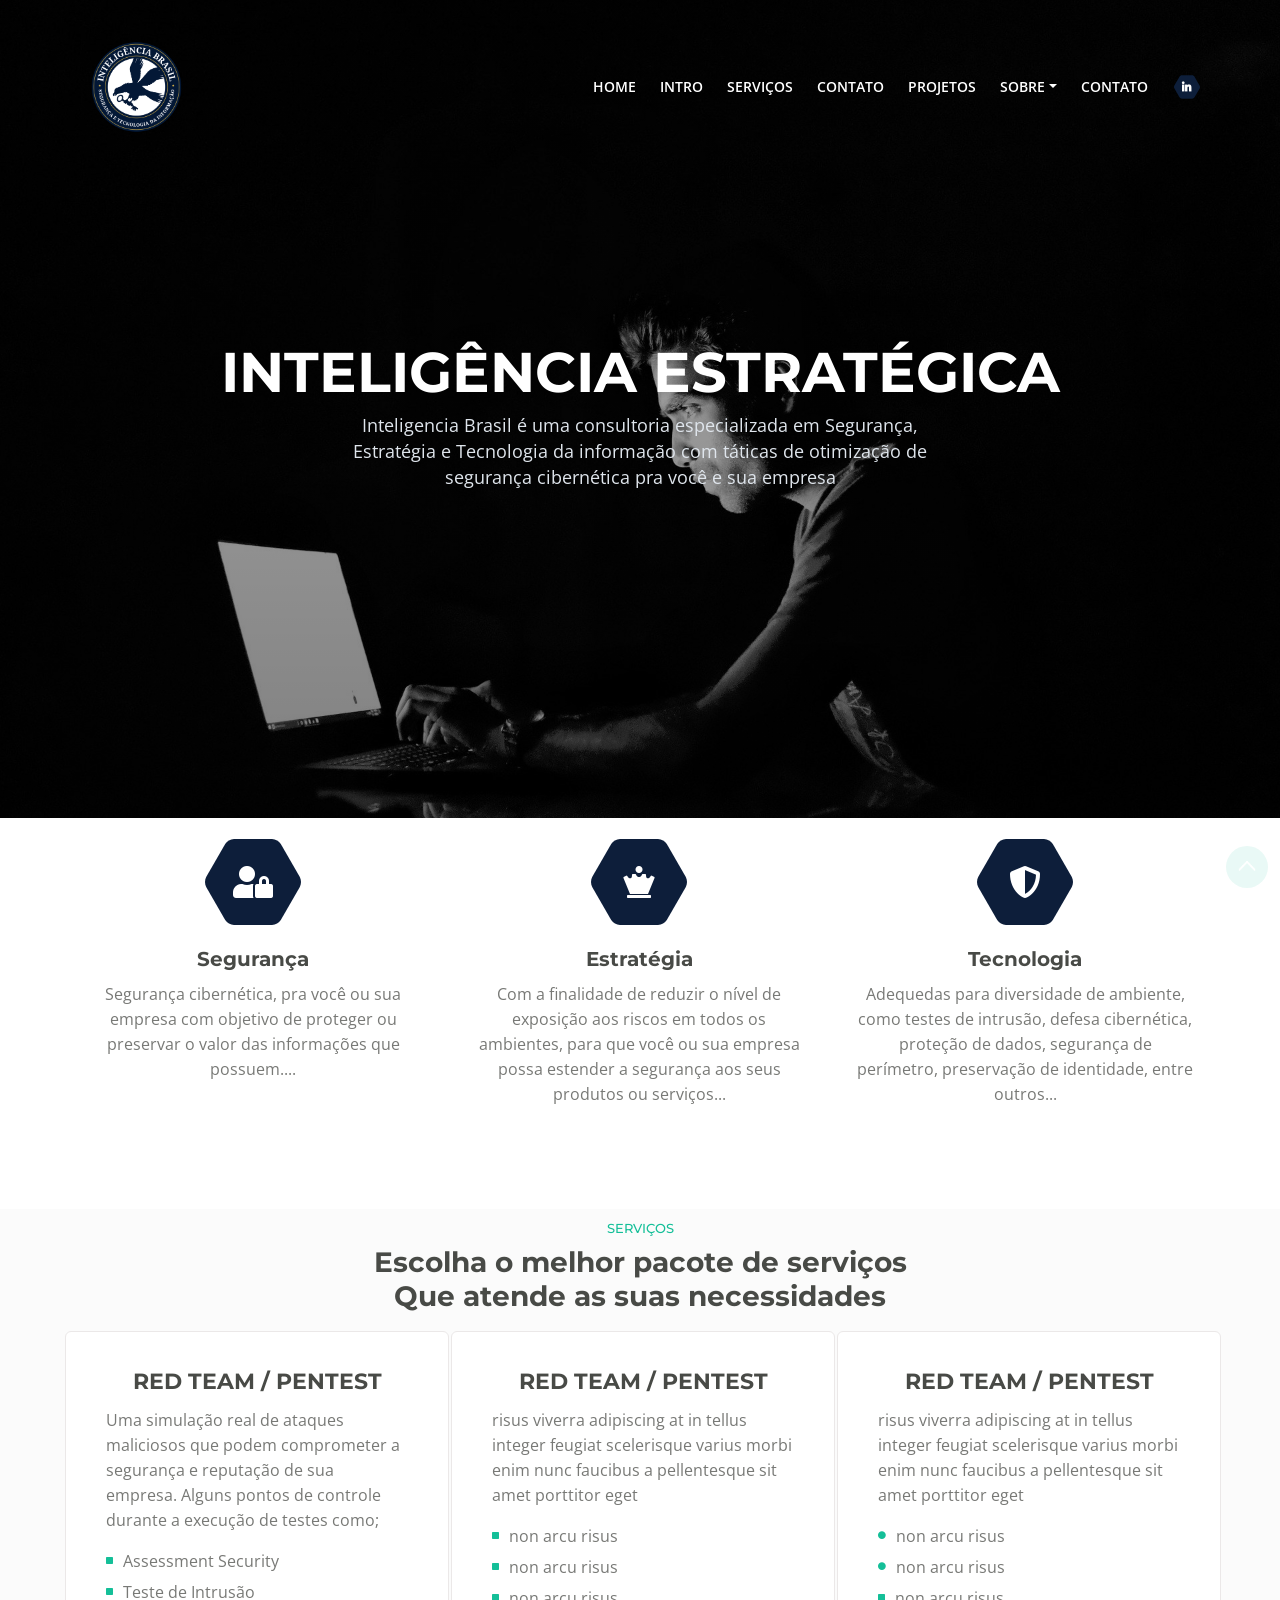
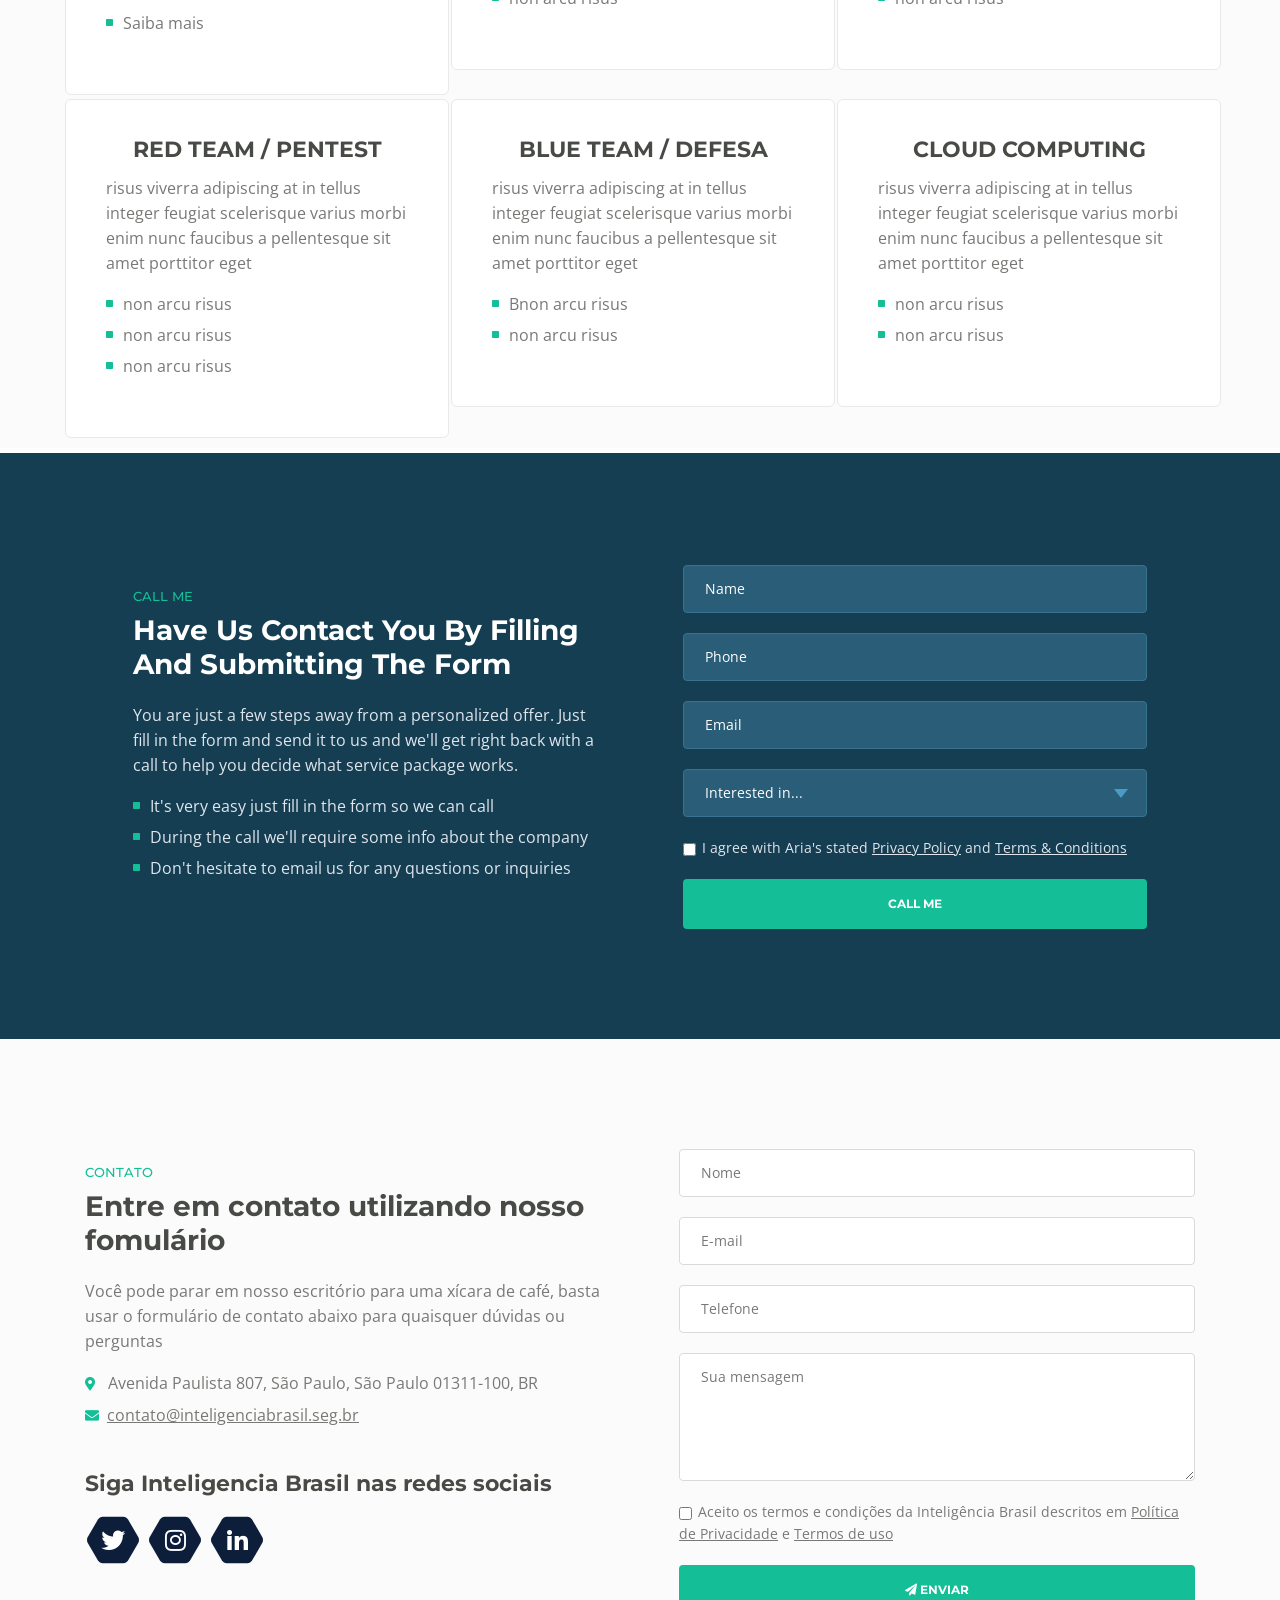
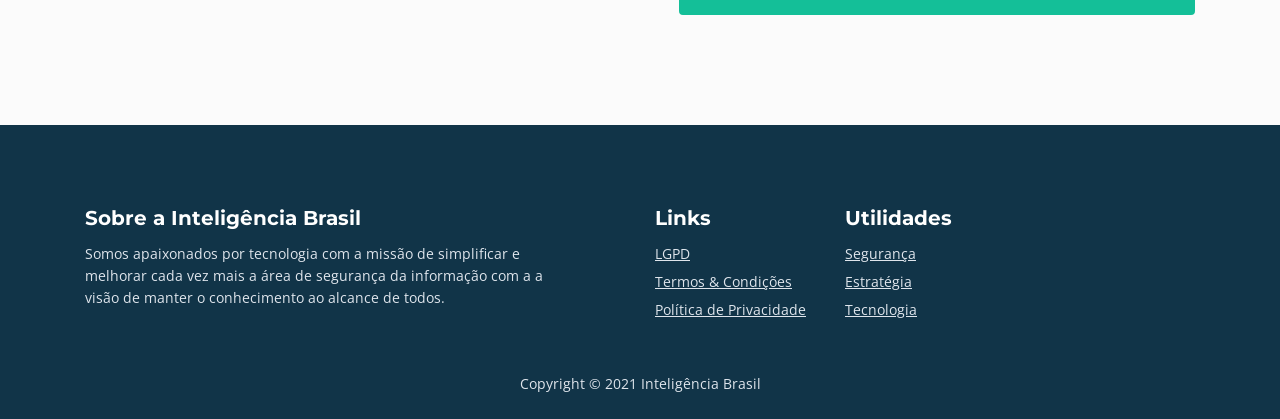
==== commit cd366c20: "update_name" ====
--- a/index.html
+++ b/index.html
@@ -884,13 +884,13 @@
                     <h4>Utilidades</h4>
                     <ul class="list-unstyled li-space-lg">
                         <li>
-                            <a class="white" href="_blog/_security/index.html">Segurança</a>
+                            <a class="white" href="_blog/_security/security.html">Segurança</a>
                         </li>
                         <li>
-                           <a class="white" href="_blog/_strategy/index.html">Estratégia</a>
+                           <a class="white" href="_blog/_strategy/strategy.html">Estratégia</a>
                         </li>
                         <li class="media">
-                            <a class="white" href="_blog/_technology/index.html">Tecnologia</a>
+                            <a class="white" href="_blog/_technology/technology.html">Tecnologia</a>
                         </li>
                     </ul>
                 </div> <!-- end of text-container -->
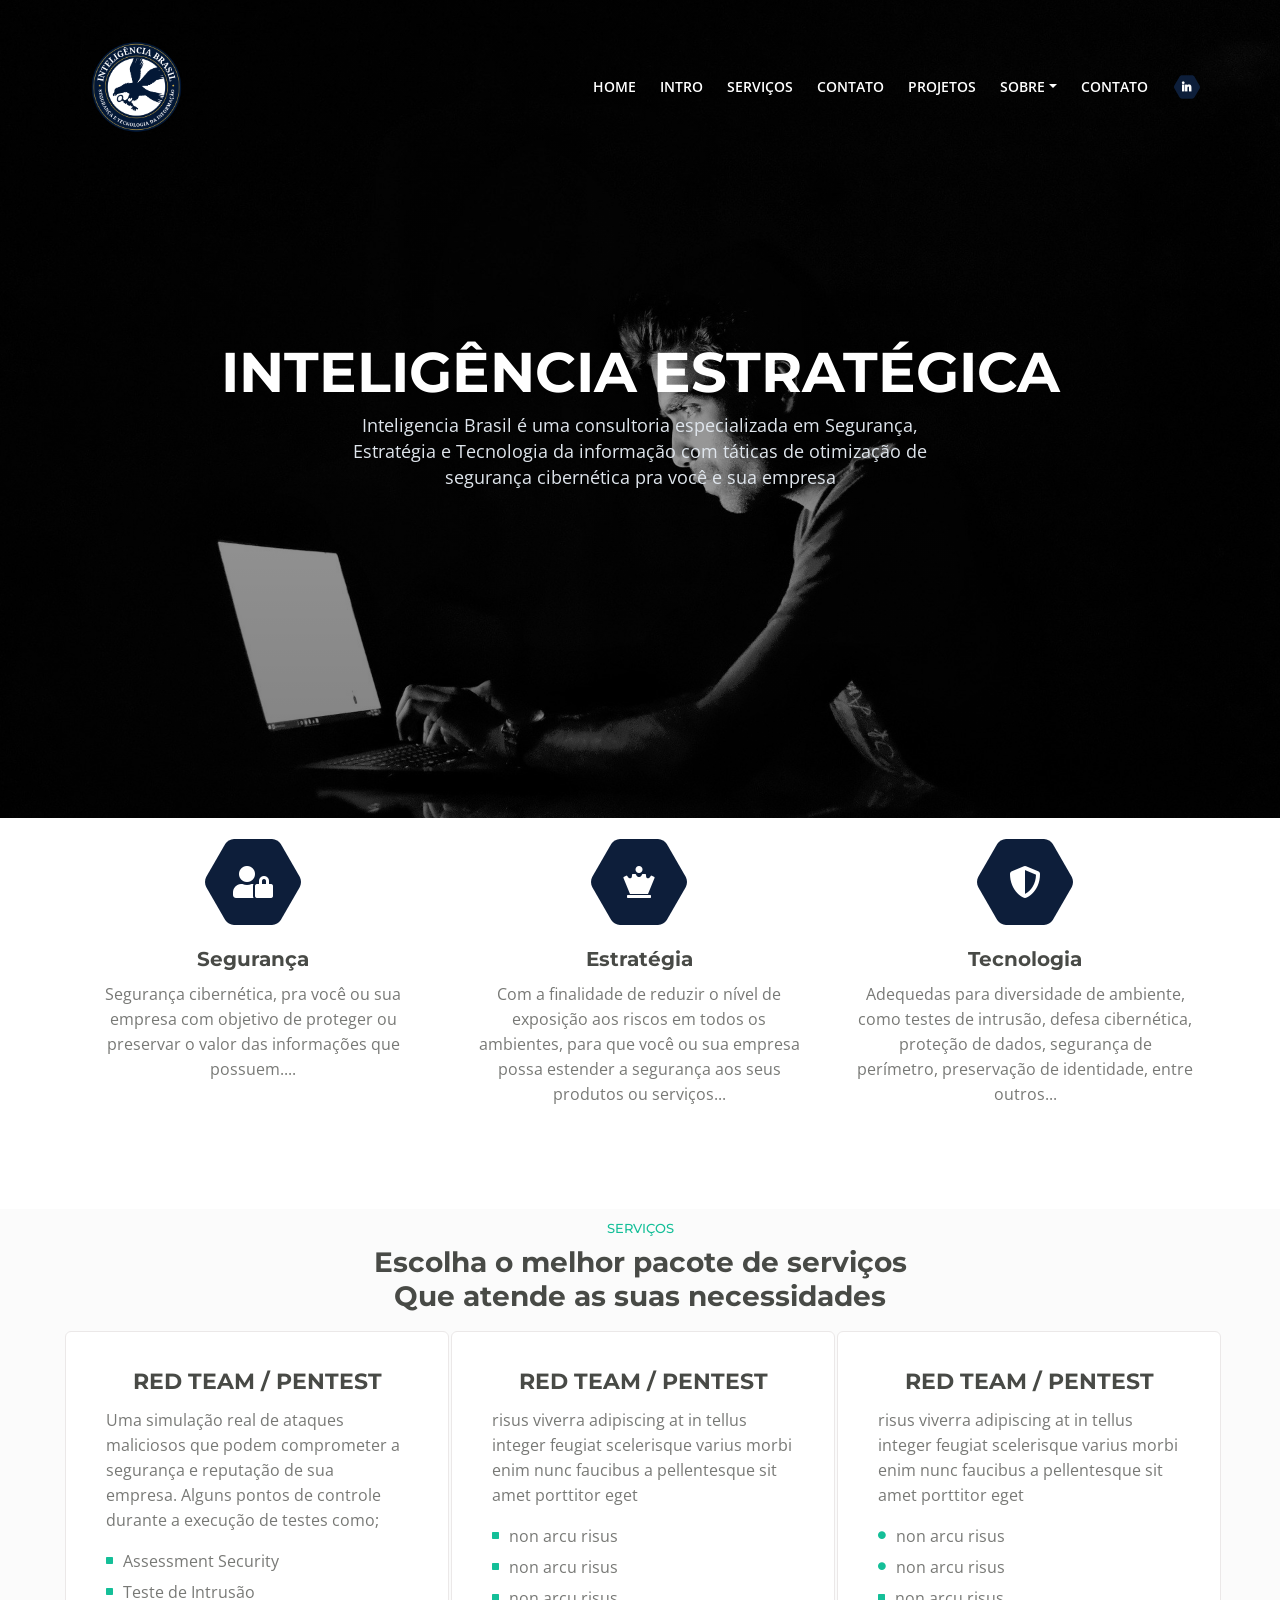
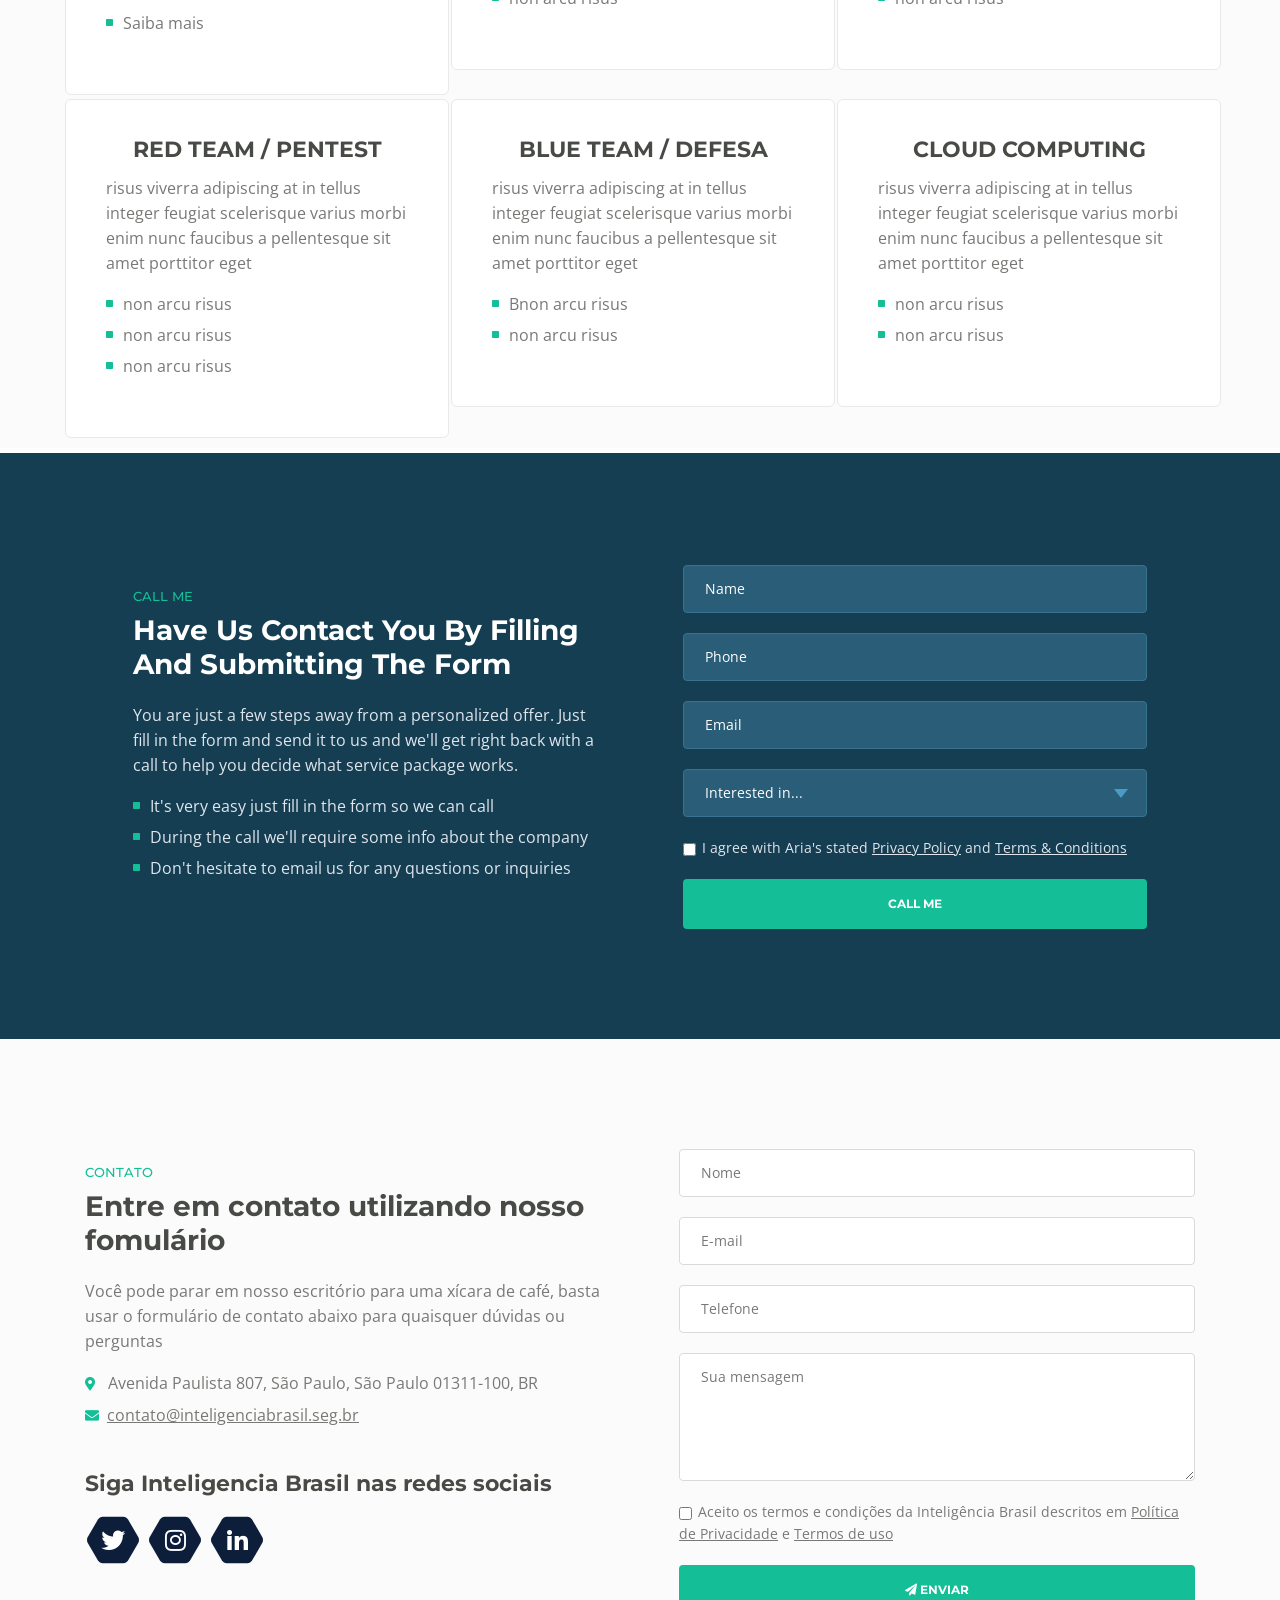
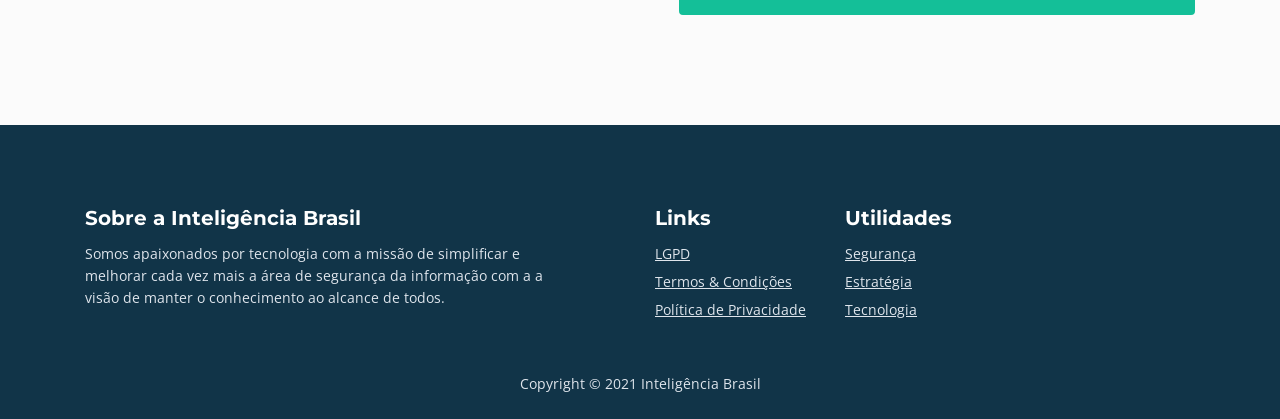
==== commit 3536f2f8: "uodate_blog" ====
--- a/index.html
+++ b/index.html
@@ -884,13 +884,13 @@
                     <h4>Utilidades</h4>
                     <ul class="list-unstyled li-space-lg">
                         <li>
-                            <a class="white" href="_blog/_security/security.html">Segurança</a>
+                            <a class="white" href="blog/security/index.html">Segurança</a>
                         </li>
                         <li>
-                           <a class="white" href="_blog/_strategy/strategy.html">Estratégia</a>
+                           <a class="white" href="blog/strategy/index.html">Estratégia</a>
                         </li>
                         <li class="media">
-                            <a class="white" href="_blog/_technology/technology.html">Tecnologia</a>
+                            <a class="white" href="blog/technology/index.html">Tecnologia</a>
                         </li>
                     </ul>
                 </div> <!-- end of text-container -->
